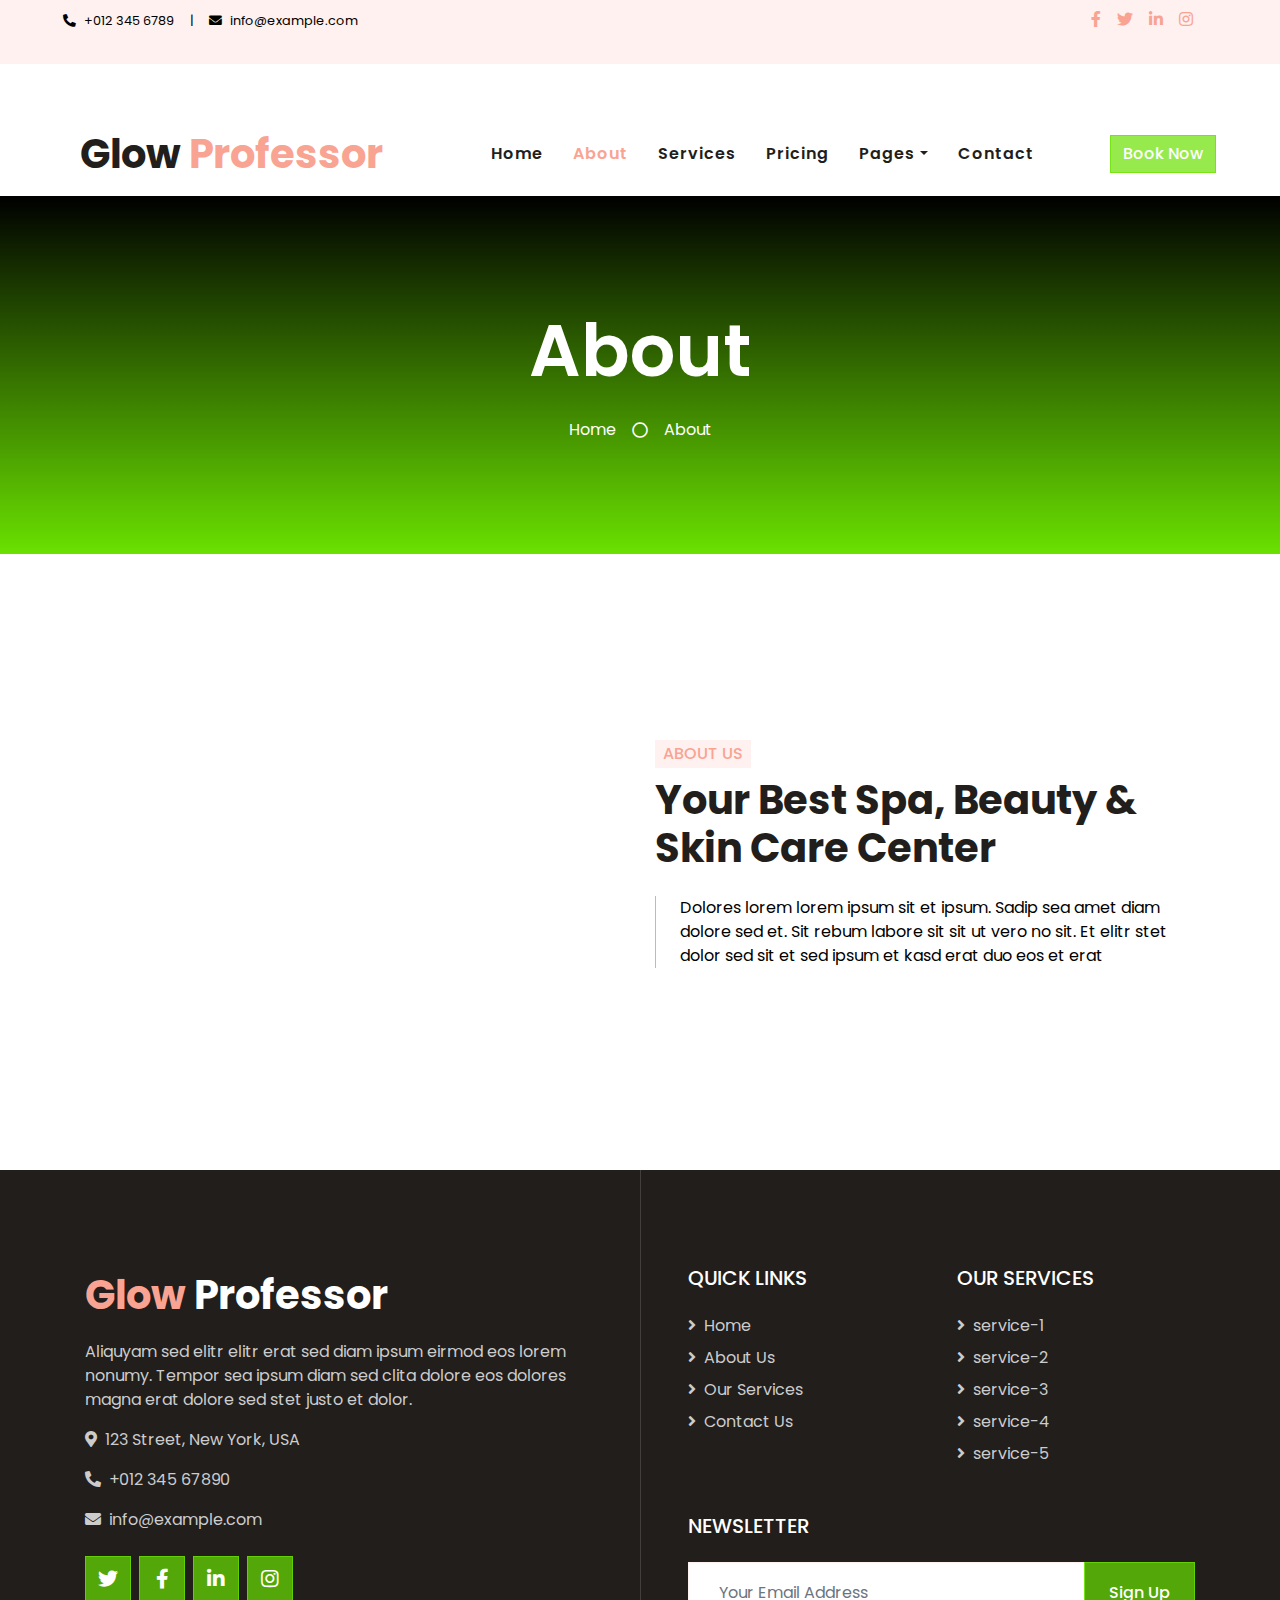
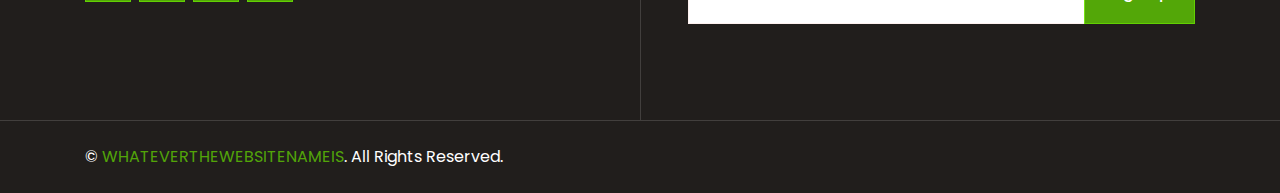
==== about.html @ a479afeb "add base" ====
<!DOCTYPE html>
<html lang="en">

<head>
    <meta charset="utf-8">
    <title>SPA Center - Beauty & Spa HTML Template</title>
    <meta content="width=device-width, initial-scale=1.0" name="viewport">
    <meta content="Free HTML Templates" name="keywords">
    <meta content="Free HTML Templates" name="description">

    <!-- Favicon -->
    <link href="img/favicon.ico" rel="icon">

    <!-- Google Web Fonts -->
    <link rel="preconnect" href="https://fonts.gstatic.com">
    <link href="https://fonts.googleapis.com/css2?family=Poppins:wght@400;500;600;700&display=swap" rel="stylesheet">

    <!-- Font Awesome -->
    <link href="https://cdnjs.cloudflare.com/ajax/libs/font-awesome/5.10.0/css/all.min.css" rel="stylesheet">

    <!-- Libraries Stylesheet -->
    <link href="lib/animate/animate.min.css" rel="stylesheet">
    <link href="lib/owlcarousel/assets/owl.carousel.min.css" rel="stylesheet">
    <link href="lib/tempusdominus/css/tempusdominus-bootstrap-4.min.css" rel="stylesheet" />

    <!-- Customized Bootstrap Stylesheet -->
    <link href="css/style.css" rel="stylesheet">
</head>

<body>
    <!-- Topbar Start -->
    <div class="container-fluid bg-light d-none d-lg-block">
        <div class="row py-2 px-lg-5">
            <div class="col-lg-6 text-left mb-2 mb-lg-0">
                <div class="d-inline-flex align-items-center">
                    <small><i class="fa fa-phone-alt mr-2"></i>+012 345 6789</small>
                    <small class="px-3">|</small>
                    <small><i class="fa fa-envelope mr-2"></i>info@example.com</small>
                </div>
            </div>
            <div class="col-lg-6 text-right">
                <div class="d-inline-flex align-items-center">
                    <a class="text-primary px-2" href="">
                        <i class="fab fa-facebook-f"></i>
                    </a>
                    <a class="text-primary px-2" href="">
                        <i class="fab fa-twitter"></i>
                    </a>
                    <a class="text-primary px-2" href="">
                        <i class="fab fa-linkedin-in"></i>
                    </a>
                    <a class="text-primary px-2" href="">
                        <i class="fab fa-instagram"></i>
                </div>
            </div>
        </div>
    </div>
    <!-- Topbar End -->


    <!-- Navbar Start -->
    <div class="container-fluid p-0">
        <nav class="navbar navbar-expand-lg bg-white navbar-light py-3 py-lg-0 px-lg-5">
            <a href="index.html" class="navbar-brand ml-lg-3">
                <h1 class="m-0 text-primary"><span class="text-dark">Glow</span> Professor</h1>
            </a>
            <button type="button" class="navbar-toggler" data-toggle="collapse" data-target="#navbarCollapse">
                <span class="navbar-toggler-icon"></span>
            </button>
            <div class="collapse navbar-collapse justify-content-between px-lg-3" id="navbarCollapse">
                <div class="navbar-nav m-auto py-0">
                    <a href="index.html" class="nav-item nav-link">Home</a>
                    <a href="about.html" class="nav-item nav-link active">About</a>
                    <a href="service.html" class="nav-item nav-link">Services</a>
                    <a href="price.html" class="nav-item nav-link">Pricing</a>
                    <div class="nav-item dropdown">
                        <a href="#" class="nav-link dropdown-toggle" data-toggle="dropdown">Pages</a>
                        <div class="dropdown-menu rounded-0 m-0">
                            <a href="appointment.html" class="dropdown-item">Appointment</a>
                            <a href="opening.html" class="dropdown-item">Open Hours</a>
                            <a href="team.html" class="dropdown-item">Our Team</a>
                            <a href="testimonial.html" class="dropdown-item">Testimonial</a>
                        </div>
                    </div>
                    <a href="contact.html" class="nav-item nav-link">Contact</a>
                </div>
                <a href="" class="btn btn-primary d-none d-lg-block">Book Now</a>
            </div>
        </nav>
    </div>
    <!-- Navbar End -->


    <!-- Header Start -->
    <div class="jumbotron jumbotron-fluid bg-jumbotron" style="margin-bottom: 90px;">
        <div class="container text-center py-5">
            <h3 class="text-white display-3 mb-4">About</h3>
            <div class="d-inline-flex align-items-center text-white">
                <p class="m-0"><a class="text-white" href="">Home</a></p>
                <i class="far fa-circle px-3"></i>
                <p class="m-0">About</p>
            </div>
        </div>
    </div>
    <!-- Header End -->


     <!-- About Start -->
     <div class="container-fluid py-5">
        <div class="container py-5">
            <div class="row align-items-center">
                <div class="col-lg-6 pb-5 pb-lg-0">
                    <img class="img-fluid w-100" src="img/about.jpg" alt="">
                </div>
                <div class="col-lg-6">
                    <h6 class="d-inline-block text-primary text-uppercase bg-light py-1 px-2">About Us</h6>
                    <h1 class="mb-4">Your Best Spa, Beauty & Skin Care Center</h1>
                    <p class="pl-4 border-left border-primary">Dolores lorem lorem ipsum sit et ipsum. Sadip sea amet diam dolore sed et. Sit rebum labore sit sit ut vero no sit. Et elitr stet dolor sed sit et sed ipsum et kasd erat duo eos et erat</p>
                </div>
            </div>
        </div>
    </div>
    <!-- About End -->


    <!-- Footer Start -->
    <div class="footer container-fluid position-relative bg-dark py-5" style="margin-top: 90px;">
        <div class="container pt-5">
            <div class="row">
                <div class="col-lg-6 pr-lg-5 mb-5">
                    <a href="index.html" class="navbar-brand">
                        <h1 class="mb-3 text-white"><span class="text-primary">Glow</span> Professor</h1>
                    </a>
                    <p>Aliquyam sed elitr elitr erat sed diam ipsum eirmod eos lorem nonumy. Tempor sea ipsum diam  sed clita dolore eos dolores magna erat dolore sed stet justo et dolor.</p>
                    <p><i class="fa fa-map-marker-alt mr-2"></i>123 Street, New York, USA</p>
                    <p><i class="fa fa-phone-alt mr-2"></i>+012 345 67890</p>
                    <p><i class="fa fa-envelope mr-2"></i>info@example.com</p>
                    <div class="d-flex justify-content-start mt-4">
                        <a class="btn btn-lg btn-primary btn-lg-square mr-2" href="#"><i class="fab fa-twitter"></i></a>
                        <a class="btn btn-lg btn-primary btn-lg-square mr-2" href="#"><i class="fab fa-facebook-f"></i></a>
                        <a class="btn btn-lg btn-primary btn-lg-square mr-2" href="#"><i class="fab fa-linkedin-in"></i></a>
                        <a class="btn btn-lg btn-primary btn-lg-square" href="#"><i class="fab fa-instagram"></i></a>
                    </div>
                </div>
                <div class="col-lg-6 pl-lg-5">
                    <div class="row">
                        <div class="col-sm-6 mb-5">
                            <h5 class="text-white text-uppercase mb-4">Quick Links</h5>
                            <div class="d-flex flex-column justify-content-start">
                                <a class="text-white-50 mb-2" href="#"><i class="fa fa-angle-right mr-2"></i>Home</a>
                                <a class="text-white-50 mb-2" href="#"><i class="fa fa-angle-right mr-2"></i>About Us</a>
                                <a class="text-white-50 mb-2" href="#"><i class="fa fa-angle-right mr-2"></i>Our Services</a>
                               <a class="text-white-50" href="#"><i class="fa fa-angle-right mr-2"></i>Contact Us</a>
                            </div>
                        </div>
                        <div class="col-sm-6 mb-5">
                            <h5 class="text-white text-uppercase mb-4">Our Services</h5>
                            <div class="d-flex flex-column justify-content-start">
                                <a class="text-white-50 mb-2" href="#"><i class="fa fa-angle-right mr-2"></i>service-1</a>
                                <a class="text-white-50 mb-2" href="#"><i class="fa fa-angle-right mr-2"></i>service-2</a>
                                <a class="text-white-50 mb-2" href="#"><i class="fa fa-angle-right mr-2"></i>service-3</a>
                                <a class="text-white-50 mb-2" href="#"><i class="fa fa-angle-right mr-2"></i>service-4</a>
                                <a class="text-white-50" href="#"><i class="fa fa-angle-right mr-2"></i>service-5</a>
                            </div>
                        </div>
                        <div class="col-sm-12 mb-5">
                            <h5 class="text-white text-uppercase mb-4">Newsletter</h5>
                            <div class="w-100">
                                <div class="input-group">
                                    <input type="text" class="form-control border-light" style="padding: 30px;" placeholder="Your Email Address">
                                    <div class="input-group-append">
                                        <button class="btn btn-primary px-4">Sign Up</button>
                                    </div>
                                </div>
                            </div>
                        </div>
                    </div>
                </div>
            </div>
        </div>
    </div>
    <div class="container-fluid bg-dark text-light border-top py-4" style="border-color: rgba(256, 256, 256, .15) !important;">
        <div class="container">
            <div class="row">
                <div class="col-md-6 text-center text-md-left mb-3 mb-md-0">
                    <p class="m-0 text-white">&copy; <a href="#">WHATEVERTHEWEBSITENAMEIS</a>. All Rights Reserved.</p>
                </div>
            </div>
        </div>
    </div>
    <!-- Footer End -->


    <!-- Back to Top -->
    <a href="#" class="btn btn-lg btn-primary back-to-top"><i class="fa fa-angle-double-up"></i></a>


    <!-- JavaScript Libraries -->
    <script src="https://code.jquery.com/jquery-3.4.1.min.js"></script>
    <script src="https://stackpath.bootstrapcdn.com/bootstrap/4.4.1/js/bootstrap.bundle.min.js"></script>
    <script src="lib/easing/easing.min.js"></script>
    <script src="lib/waypoints/waypoints.min.js"></script>
    <script src="lib/counterup/counterup.min.js"></script>
    <script src="lib/owlcarousel/owl.carousel.min.js"></script>
    <script src="lib/tempusdominus/js/moment.min.js"></script>
    <script src="lib/tempusdominus/js/moment-timezone.min.js"></script>
    <script src="lib/tempusdominus/js/tempusdominus-bootstrap-4.min.js"></script>

    <!-- Contact Javascript File -->
    <script src="mail/jqBootstrapValidation.min.js"></script>
    <script src="mail/contact.js"></script>

    <!-- Template Javascript -->
    <script src="js/main.js"></script>
</body>

</html>
---- css/style.css ----
/******* Bootstrap Theming ********/
/*!
 * Bootstrap v4.5.3 (https://getbootstrap.com/)
 * Copyright 2011-2020 The Bootstrap Authors
 * Copyright 2011-2020 Twitter, Inc.
 * Licensed under MIT (https://github.com/twbs/bootstrap/blob/main/LICENSE)
 */
:root {
  --blue: #007bff;
  --indigo: #6610f2;
  --purple: #6f42c1;
  --pink: #e83e8c;
  --red: #dc3545;
  --orange: #fd7e14;
  --yellow: #ffc107;
  --green: rgba(106, 225, 0, 0.7);
  --teal: #20c997;
  --cyan: #17a2b8;
  --white: #fff;
  --gray: #6c757d;
  --gray-dark: #343a40;
  --primary: #F9A392;
  --secondary:rgba(106, 225, 0, 0.7);
  --success: rgba(106, 225, 0, 0.7);
  --info: #17a2b8;
  --warning: #ffc107;
  --danger: #dc3545;
  --light: #FEF1EF;
  --dark: #211E1C;
  --breakpoint-xs: 0;
  --breakpoint-sm: 576px;
  --breakpoint-md: 768px;
  --breakpoint-lg: 992px;
  --breakpoint-xl: 1200px;
  --font-family-sans-serif: "Poppins", sans-serif;
  --font-family-monospace: SFMono-Regular, Menlo, Monaco, Consolas, "Liberation Mono", "Courier New", monospace;
}

*,
*::before,
*::after {
  box-sizing: border-box;
}

html {
  font-family: sans-serif;
  line-height: 1.15;
  -webkit-text-size-adjust: 100%;
  -webkit-tap-highlight-color: rgba(0, 0, 0, 0);
}

article, aside, figcaption, figure, footer, header, hgroup, main, nav, section {
  display: block;
}

body {
  margin: 0;
  font-family: "Poppins", sans-serif;
  font-size: 1rem;
  font-weight: 400;
  line-height: 1.5;
  color: #000000;
  text-align: left;
  background-color: #fff;
}

[tabindex="-1"]:focus:not(:focus-visible) {
  outline: 0 !important;
}

hr {
  box-sizing: content-box;
  height: 0;
  overflow: visible;
}

h1, h2, h3, h4, h5, h6 {
  margin-top: 0;
  margin-bottom: 0.5rem;
}

p {
  margin-top: 0;
  margin-bottom: 1rem;
}

abbr[title],
abbr[data-original-title] {
  text-decoration: underline;
  text-decoration: underline dotted;
  cursor: help;
  border-bottom: 0;
  text-decoration-skip-ink: none;
}

address {
  margin-bottom: 1rem;
  font-style: normal;
  line-height: inherit;
}

ol,
ul,
dl {
  margin-top: 0;
  margin-bottom: 1rem;
}

ol ol,
ul ul,
ol ul,
ul ol {
  margin-bottom: 0;
}

dt {
  font-weight: 700;
}

dd {
  margin-bottom: .5rem;
  margin-left: 0;
}

blockquote {
  margin: 0 0 1rem;
}

b,
strong {
  font-weight: bolder;
}

small {
  font-size: 80%;
}

sub,
sup {
  position: relative;
  font-size: 75%;
  line-height: 0;
  vertical-align: baseline;
}

sub {
  bottom: -.25em;
}

sup {
  top: -.5em;
}

a {
  color: rgba(106, 225, 0, 0.7);
  text-decoration: none;
  background-color: transparent;
}

a:hover {
  color:rgba(106, 225, 0, 0.7);
  text-decoration: underline;
}

a:not([href]):not([class]) {
  color: inherit;
  text-decoration: none;
}

a:not([href]):not([class]):hover {
  color: inherit;
  text-decoration: none;
}

pre,
code,
kbd,
samp {
  font-family: SFMono-Regular, Menlo, Monaco, Consolas, "Liberation Mono", "Courier New", monospace;
  font-size: 1em;
}

pre {
  margin-top: 0;
  margin-bottom: 1rem;
  overflow: auto;
  -ms-overflow-style: scrollbar;
}

figure {
  margin: 0 0 1rem;
}

img {
  vertical-align: middle;
  border-style: none;
}

svg {
  overflow: hidden;
  vertical-align: middle;
}

table {
  border-collapse: collapse;
}

caption {
  padding-top: 0.75rem;
  padding-bottom: 0.75rem;
  color: #6c757d;
  text-align: left;
  caption-side: bottom;
}

th {
  text-align: inherit;
  text-align: -webkit-match-parent;
}

label {
  display: inline-block;
  margin-bottom: 0.5rem;
}

button {
  border-radius: 0;
}

button:focus {
  outline: 1px dotted;
  outline: 5px auto -webkit-focus-ring-color;
}

input,
button,
select,
optgroup,
textarea {
  margin: 0;
  font-family: inherit;
  font-size: inherit;
  line-height: inherit;
}

button,
input {
  overflow: visible;
}

button,
select {
  text-transform: none;
}

[role="button"] {
  cursor: pointer;
}

select {
  word-wrap: normal;
}

button,
[type="button"],
[type="reset"],
[type="submit"] {
  -webkit-appearance: button;
}

button:not(:disabled),
[type="button"]:not(:disabled),
[type="reset"]:not(:disabled),
[type="submit"]:not(:disabled) {
  cursor: pointer;
}

button::-moz-focus-inner,
[type="button"]::-moz-focus-inner,
[type="reset"]::-moz-focus-inner,
[type="submit"]::-moz-focus-inner {
  padding: 0;
  border-style: none;
}

input[type="radio"],
input[type="checkbox"] {
  box-sizing: border-box;
  padding: 0;
}

textarea {
  overflow: auto;
  resize: vertical;
}

fieldset {
  min-width: 0;
  padding: 0;
  margin: 0;
  border: 0;
}

legend {
  display: block;
  width: 100%;
  max-width: 100%;
  padding: 0;
  margin-bottom: .5rem;
  font-size: 1.5rem;
  line-height: inherit;
  color: inherit;
  white-space: normal;
}

@media (max-width: 1200px) {
  legend {
    font-size: calc(1.275rem + 0.3vw) ;
  }
}

progress {
  vertical-align: baseline;
}

[type="number"]::-webkit-inner-spin-button,
[type="number"]::-webkit-outer-spin-button {
  height: auto;
}

[type="search"] {
  outline-offset: -2px;
  -webkit-appearance: none;
}

[type="search"]::-webkit-search-decoration {
  -webkit-appearance: none;
}

::-webkit-file-upload-button {
  font: inherit;
  -webkit-appearance: button;
}

output {
  display: inline-block;
}

summary {
  display: list-item;
  cursor: pointer;
}

template {
  display: none;
}

[hidden] {
  display: none !important;
}

h1, h2, h3, h4, h5, h6,
.h1, .h2, .h3, .h4, .h5, .h6 {
  margin-bottom: 0.5rem;
  font-weight: 500;
  line-height: 1.2;
  color: #211E1C;
}

h1, .h1 {
  font-size: 2.5rem;
}

@media (max-width: 1200px) {
  h1, .h1 {
    font-size: calc(1.375rem + 1.5vw) ;
  }
}

h2, .h2 {
  font-size: 2rem;
}

@media (max-width: 1200px) {
  h2, .h2 {
    font-size: calc(1.325rem + 0.9vw) ;
  }
}

h3, .h3 {
  font-size: 1.75rem;
}

@media (max-width: 1200px) {
  h3, .h3 {
    font-size: calc(1.3rem + 0.6vw) ;
  }
}

h4, .h4 {
  font-size: 1.5rem;
}

@media (max-width: 1200px) {
  h4, .h4 {
    font-size: calc(1.275rem + 0.3vw) ;
  }
}

h5, .h5 {
  font-size: 1.25rem;
}

h6, .h6 {
  font-size: 1rem;
}

.lead {
  font-size: 1.25rem;
  font-weight: 300;
}

.display-1 {
  font-size: 6rem;
  font-weight: 300;
  line-height: 1.2;
}

@media (max-width: 1200px) {
  .display-1 {
    font-size: calc(1.725rem + 5.7vw) ;
  }
}

.display-2 {
  font-size: 5.5rem;
  font-weight: 300;
  line-height: 1.2;
}

@media (max-width: 1200px) {
  .display-2 {
    font-size: calc(1.675rem + 5.1vw) ;
  }
}

.display-3 {
  font-size: 4.5rem;
  font-weight: 300;
  line-height: 1.2;
}

@media (max-width: 1200px) {
  .display-3 {
    font-size: calc(1.575rem + 3.9vw) ;
  }
}

.display-4 {
  font-size: 3.5rem;
  font-weight: 300;
  line-height: 1.2;
}

@media (max-width: 1200px) {
  .display-4 {
    font-size: calc(1.475rem + 2.7vw) ;
  }
}

hr {
  margin-top: 1rem;
  margin-bottom: 1rem;
  border: 0;
  border-top: 1px solid rgba(0, 0, 0, 0.1);
}

small,
.small {
  font-size: 80%;
  font-weight: 400;
}

mark,
.mark {
  padding: 0.2em;
  background-color: #fcf8e3;
}

.list-unstyled {
  padding-left: 0;
  list-style: none;
}

.list-inline {
  padding-left: 0;
  list-style: none;
}

.list-inline-item {
  display: inline-block;
}

.list-inline-item:not(:last-child) {
  margin-right: 0.5rem;
}

.initialism {
  font-size: 90%;
  text-transform: uppercase;
}

.blockquote {
  margin-bottom: 1rem;
  font-size: 1.25rem;
}

.blockquote-footer {
  display: block;
  font-size: 80%;
  color: #6c757d;
}

.blockquote-footer::before {
  content: "\2014\00A0";
}

.img-fluid {
  max-width: 100%;
  height: auto;
}

.img-thumbnail {
  padding: 0.25rem;
  background-color: #fff;
  border: 1px solid #dee2e6;
  max-width: 100%;
  height: auto;
}

.figure {
  display: inline-block;
}

.figure-img {
  margin-bottom: 0.5rem;
  line-height: 1;
}

.figure-caption {
  font-size: 90%;
  color: #6c757d;
}

code {
  font-size: 87.5%;
  color: #e83e8c;
  word-wrap: break-word;
}

a > code {
  color: inherit;
}

kbd {
  padding: 0.2rem 0.4rem;
  font-size: 87.5%;
  color: #fff;
  background-color: #212529;
}

kbd kbd {
  padding: 0;
  font-size: 100%;
  font-weight: 700;
}

pre {
  display: block;
  font-size: 87.5%;
  color: #212529;
}

pre code {
  font-size: inherit;
  color: inherit;
  word-break: normal;
}

.pre-scrollable {
  max-height: 340px;
  overflow-y: scroll;
}

.container,
.container-fluid,
.container-sm,
.container-md,
.container-lg,
.container-xl {
  width: 100%;
  padding-right: 15px;
  padding-left: 15px;
  margin-right: auto;
  margin-left: auto;
}

@media (min-width: 576px) {
  .container, .container-sm {
    max-width: 540px;
  }
}

@media (min-width: 768px) {
  .container, .container-sm, .container-md {
    max-width: 720px;
  }
}

@media (min-width: 992px) {
  .container, .container-sm, .container-md, .container-lg {
    max-width: 960px;
  }
}

@media (min-width: 1200px) {
  .container, .container-sm, .container-md, .container-lg, .container-xl {
    max-width: 1140px;
  }
}

.row {
  display: flex;
  flex-wrap: wrap;
  margin-right: -15px;
  margin-left: -15px;
}

.no-gutters {
  margin-right: 0;
  margin-left: 0;
}

.no-gutters > .col,
.no-gutters > [class*="col-"] {
  padding-right: 0;
  padding-left: 0;
}

.col-1, .col-2, .col-3, .col-4, .col-5, .col-6, .col-7, .col-8, .col-9, .col-10, .col-11, .col-12, .col,
.col-auto, .col-sm-1, .col-sm-2, .col-sm-3, .col-sm-4, .col-sm-5, .col-sm-6, .col-sm-7, .col-sm-8, .col-sm-9, .col-sm-10, .col-sm-11, .col-sm-12, .col-sm,
.col-sm-auto, .col-md-1, .col-md-2, .col-md-3, .col-md-4, .col-md-5, .col-md-6, .col-md-7, .col-md-8, .col-md-9, .col-md-10, .col-md-11, .col-md-12, .col-md,
.col-md-auto, .col-lg-1, .col-lg-2, .col-lg-3, .col-lg-4, .col-lg-5, .col-lg-6, .col-lg-7, .col-lg-8, .col-lg-9, .col-lg-10, .col-lg-11, .col-lg-12, .col-lg,
.col-lg-auto, .col-xl-1, .col-xl-2, .col-xl-3, .col-xl-4, .col-xl-5, .col-xl-6, .col-xl-7, .col-xl-8, .col-xl-9, .col-xl-10, .col-xl-11, .col-xl-12, .col-xl,
.col-xl-auto {
  position: relative;
  width: 100%;
  padding-right: 15px;
  padding-left: 15px;
}

.col {
  flex-basis: 0;
  flex-grow: 1;
  max-width: 100%;
}

.row-cols-1 > * {
  flex: 0 0 100%;
  max-width: 100%;
}

.row-cols-2 > * {
  flex: 0 0 50%;
  max-width: 50%;
}

.row-cols-3 > * {
  flex: 0 0 33.33333%;
  max-width: 33.33333%;
}

.row-cols-4 > * {
  flex: 0 0 25%;
  max-width: 25%;
}

.row-cols-5 > * {
  flex: 0 0 20%;
  max-width: 20%;
}

.row-cols-6 > * {
  flex: 0 0 16.66667%;
  max-width: 16.66667%;
}

.col-auto {
  flex: 0 0 auto;
  width: auto;
  max-width: 100%;
}

.col-1 {
  flex: 0 0 8.33333%;
  max-width: 8.33333%;
}

.col-2 {
  flex: 0 0 16.66667%;
  max-width: 16.66667%;
}

.col-3 {
  flex: 0 0 25%;
  max-width: 25%;
}

.col-4 {
  flex: 0 0 33.33333%;
  max-width: 33.33333%;
}

.col-5 {
  flex: 0 0 41.66667%;
  max-width: 41.66667%;
}

.col-6 {
  flex: 0 0 50%;
  max-width: 50%;
}

.col-7 {
  flex: 0 0 58.33333%;
  max-width: 58.33333%;
}

.col-8 {
  flex: 0 0 66.66667%;
  max-width: 66.66667%;
}

.col-9 {
  flex: 0 0 75%;
  max-width: 75%;
}

.col-10 {
  flex: 0 0 83.33333%;
  max-width: 83.33333%;
}

.col-11 {
  flex: 0 0 91.66667%;
  max-width: 91.66667%;
}

.col-12 {
  flex: 0 0 100%;
  max-width: 100%;
}

.order-first {
  order: -1;
}

.order-last {
  order: 13;
}

.order-0 {
  order: 0;
}

.order-1 {
  order: 1;
}

.order-2 {
  order: 2;
}

.order-3 {
  order: 3;
}

.order-4 {
  order: 4;
}

.order-5 {
  order: 5;
}

.order-6 {
  order: 6;
}

.order-7 {
  order: 7;
}

.order-8 {
  order: 8;
}

.order-9 {
  order: 9;
}

.order-10 {
  order: 10;
}

.order-11 {
  order: 11;
}

.order-12 {
  order: 12;
}

.offset-1 {
  margin-left: 8.33333%;
}

.offset-2 {
  margin-left: 16.66667%;
}

.offset-3 {
  margin-left: 25%;
}

.offset-4 {
  margin-left: 33.33333%;
}

.offset-5 {
  margin-left: 41.66667%;
}

.offset-6 {
  margin-left: 50%;
}

.offset-7 {
  margin-left: 58.33333%;
}

.offset-8 {
  margin-left: 66.66667%;
}

.offset-9 {
  margin-left: 75%;
}

.offset-10 {
  margin-left: 83.33333%;
}

.offset-11 {
  margin-left: 91.66667%;
}

@media (min-width: 576px) {
  .col-sm {
    flex-basis: 0;
    flex-grow: 1;
    max-width: 100%;
  }
  .row-cols-sm-1 > * {
    flex: 0 0 100%;
    max-width: 100%;
  }
  .row-cols-sm-2 > * {
    flex: 0 0 50%;
    max-width: 50%;
  }
  .row-cols-sm-3 > * {
    flex: 0 0 33.33333%;
    max-width: 33.33333%;
  }
  .row-cols-sm-4 > * {
    flex: 0 0 25%;
    max-width: 25%;
  }
  .row-cols-sm-5 > * {
    flex: 0 0 20%;
    max-width: 20%;
  }
  .row-cols-sm-6 > * {
    flex: 0 0 16.66667%;
    max-width: 16.66667%;
  }
  .col-sm-auto {
    flex: 0 0 auto;
    width: auto;
    max-width: 100%;
  }
  .col-sm-1 {
    flex: 0 0 8.33333%;
    max-width: 8.33333%;
  }
  .col-sm-2 {
    flex: 0 0 16.66667%;
    max-width: 16.66667%;
  }
  .col-sm-3 {
    flex: 0 0 25%;
    max-width: 25%;
  }
  .col-sm-4 {
    flex: 0 0 33.33333%;
    max-width: 33.33333%;
  }
  .col-sm-5 {
    flex: 0 0 41.66667%;
    max-width: 41.66667%;
  }
  .col-sm-6 {
    flex: 0 0 50%;
    max-width: 50%;
  }
  .col-sm-7 {
    flex: 0 0 58.33333%;
    max-width: 58.33333%;
  }
  .col-sm-8 {
    flex: 0 0 66.66667%;
    max-width: 66.66667%;
  }
  .col-sm-9 {
    flex: 0 0 75%;
    max-width: 75%;
  }
  .col-sm-10 {
    flex: 0 0 83.33333%;
    max-width: 83.33333%;
  }
  .col-sm-11 {
    flex: 0 0 91.66667%;
    max-width: 91.66667%;
  }
  .col-sm-12 {
    flex: 0 0 100%;
    max-width: 100%;
  }
  .order-sm-first {
    order: -1;
  }
  .order-sm-last {
    order: 13;
  }
  .order-sm-0 {
    order: 0;
  }
  .order-sm-1 {
    order: 1;
  }
  .order-sm-2 {
    order: 2;
  }
  .order-sm-3 {
    order: 3;
  }
  .order-sm-4 {
    order: 4;
  }
  .order-sm-5 {
    order: 5;
  }
  .order-sm-6 {
    order: 6;
  }
  .order-sm-7 {
    order: 7;
  }
  .order-sm-8 {
    order: 8;
  }
  .order-sm-9 {
    order: 9;
  }
  .order-sm-10 {
    order: 10;
  }
  .order-sm-11 {
    order: 11;
  }
  .order-sm-12 {
    order: 12;
  }
  .offset-sm-0 {
    margin-left: 0;
  }
  .offset-sm-1 {
    margin-left: 8.33333%;
  }
  .offset-sm-2 {
    margin-left: 16.66667%;
  }
  .offset-sm-3 {
    margin-left: 25%;
  }
  .offset-sm-4 {
    margin-left: 33.33333%;
  }
  .offset-sm-5 {
    margin-left: 41.66667%;
  }
  .offset-sm-6 {
    margin-left: 50%;
  }
  .offset-sm-7 {
    margin-left: 58.33333%;
  }
  .offset-sm-8 {
    margin-left: 66.66667%;
  }
  .offset-sm-9 {
    margin-left: 75%;
  }
  .offset-sm-10 {
    margin-left: 83.33333%;
  }
  .offset-sm-11 {
    margin-left: 91.66667%;
  }
}

@media (min-width: 768px) {
  .col-md {
    flex-basis: 0;
    flex-grow: 1;
    max-width: 100%;
  }
  .row-cols-md-1 > * {
    flex: 0 0 100%;
    max-width: 100%;
  }
  .row-cols-md-2 > * {
    flex: 0 0 50%;
    max-width: 50%;
  }
  .row-cols-md-3 > * {
    flex: 0 0 33.33333%;
    max-width: 33.33333%;
  }
  .row-cols-md-4 > * {
    flex: 0 0 25%;
    max-width: 25%;
  }
  .row-cols-md-5 > * {
    flex: 0 0 20%;
    max-width: 20%;
  }
  .row-cols-md-6 > * {
    flex: 0 0 16.66667%;
    max-width: 16.66667%;
  }
  .col-md-auto {
    flex: 0 0 auto;
    width: auto;
    max-width: 100%;
  }
  .col-md-1 {
    flex: 0 0 8.33333%;
    max-width: 8.33333%;
  }
  .col-md-2 {
    flex: 0 0 16.66667%;
    max-width: 16.66667%;
  }
  .col-md-3 {
    flex: 0 0 25%;
    max-width: 25%;
  }
  .col-md-4 {
    flex: 0 0 33.33333%;
    max-width: 33.33333%;
  }
  .col-md-5 {
    flex: 0 0 41.66667%;
    max-width: 41.66667%;
  }
  .col-md-6 {
    flex: 0 0 50%;
    max-width: 50%;
  }
  .col-md-7 {
    flex: 0 0 58.33333%;
    max-width: 58.33333%;
  }
  .col-md-8 {
    flex: 0 0 66.66667%;
    max-width: 66.66667%;
  }
  .col-md-9 {
    flex: 0 0 75%;
    max-width: 75%;
  }
  .col-md-10 {
    flex: 0 0 83.33333%;
    max-width: 83.33333%;
  }
  .col-md-11 {
    flex: 0 0 91.66667%;
    max-width: 91.66667%;
  }
  .col-md-12 {
    flex: 0 0 100%;
    max-width: 100%;
  }
  .order-md-first {
    order: -1;
  }
  .order-md-last {
    order: 13;
  }
  .order-md-0 {
    order: 0;
  }
  .order-md-1 {
    order: 1;
  }
  .order-md-2 {
    order: 2;
  }
  .order-md-3 {
    order: 3;
  }
  .order-md-4 {
    order: 4;
  }
  .order-md-5 {
    order: 5;
  }
  .order-md-6 {
    order: 6;
  }
  .order-md-7 {
    order: 7;
  }
  .order-md-8 {
    order: 8;
  }
  .order-md-9 {
    order: 9;
  }
  .order-md-10 {
    order: 10;
  }
  .order-md-11 {
    order: 11;
  }
  .order-md-12 {
    order: 12;
  }
  .offset-md-0 {
    margin-left: 0;
  }
  .offset-md-1 {
    margin-left: 8.33333%;
  }
  .offset-md-2 {
    margin-left: 16.66667%;
  }
  .offset-md-3 {
    margin-left: 25%;
  }
  .offset-md-4 {
    margin-left: 33.33333%;
  }
  .offset-md-5 {
    margin-left: 41.66667%;
  }
  .offset-md-6 {
    margin-left: 50%;
  }
  .offset-md-7 {
    margin-left: 58.33333%;
  }
  .offset-md-8 {
    margin-left: 66.66667%;
  }
  .offset-md-9 {
    margin-left: 75%;
  }
  .offset-md-10 {
    margin-left: 83.33333%;
  }
  .offset-md-11 {
    margin-left: 91.66667%;
  }
}

@media (min-width: 992px) {
  .col-lg {
    flex-basis: 0;
    flex-grow: 1;
    max-width: 100%;
  }
  .row-cols-lg-1 > * {
    flex: 0 0 100%;
    max-width: 100%;
  }
  .row-cols-lg-2 > * {
    flex: 0 0 50%;
    max-width: 50%;
  }
  .row-cols-lg-3 > * {
    flex: 0 0 33.33333%;
    max-width: 33.33333%;
  }
  .row-cols-lg-4 > * {
    flex: 0 0 25%;
    max-width: 25%;
  }
  .row-cols-lg-5 > * {
    flex: 0 0 20%;
    max-width: 20%;
  }
  .row-cols-lg-6 > * {
    flex: 0 0 16.66667%;
    max-width: 16.66667%;
  }
  .col-lg-auto {
    flex: 0 0 auto;
    width: auto;
    max-width: 100%;
  }
  .col-lg-1 {
    flex: 0 0 8.33333%;
    max-width: 8.33333%;
  }
  .col-lg-2 {
    flex: 0 0 16.66667%;
    max-width: 16.66667%;
  }
  .col-lg-3 {
    flex: 0 0 25%;
    max-width: 25%;
  }
  .col-lg-4 {
    flex: 0 0 33.33333%;
    max-width: 33.33333%;
  }
  .col-lg-5 {
    flex: 0 0 41.66667%;
    max-width: 41.66667%;
  }
  .col-lg-6 {
    flex: 0 0 50%;
    max-width: 50%;
  }
  .col-lg-7 {
    flex: 0 0 58.33333%;
    max-width: 58.33333%;
  }
  .col-lg-8 {
    flex: 0 0 66.66667%;
    max-width: 66.66667%;
  }
  .col-lg-9 {
    flex: 0 0 75%;
    max-width: 75%;
  }
  .col-lg-10 {
    flex: 0 0 83.33333%;
    max-width: 83.33333%;
  }
  .col-lg-11 {
    flex: 0 0 91.66667%;
    max-width: 91.66667%;
  }
  .col-lg-12 {
    flex: 0 0 100%;
    max-width: 100%;
  }
  .order-lg-first {
    order: -1;
  }
  .order-lg-last {
    order: 13;
  }
  .order-lg-0 {
    order: 0;
  }
  .order-lg-1 {
    order: 1;
  }
  .order-lg-2 {
    order: 2;
  }
  .order-lg-3 {
    order: 3;
  }
  .order-lg-4 {
    order: 4;
  }
  .order-lg-5 {
    order: 5;
  }
  .order-lg-6 {
    order: 6;
  }
  .order-lg-7 {
    order: 7;
  }
  .order-lg-8 {
    order: 8;
  }
  .order-lg-9 {
    order: 9;
  }
  .order-lg-10 {
    order: 10;
  }
  .order-lg-11 {
    order: 11;
  }
  .order-lg-12 {
    order: 12;
  }
  .offset-lg-0 {
    margin-left: 0;
  }
  .offset-lg-1 {
    margin-left: 8.33333%;
  }
  .offset-lg-2 {
    margin-left: 16.66667%;
  }
  .offset-lg-3 {
    margin-left: 25%;
  }
  .offset-lg-4 {
    margin-left: 33.33333%;
  }
  .offset-lg-5 {
    margin-left: 41.66667%;
  }
  .offset-lg-6 {
    margin-left: 50%;
  }
  .offset-lg-7 {
    margin-left: 58.33333%;
  }
  .offset-lg-8 {
    margin-left: 66.66667%;
  }
  .offset-lg-9 {
    margin-left: 75%;
  }
  .offset-lg-10 {
    margin-left: 83.33333%;
  }
  .offset-lg-11 {
    margin-left: 91.66667%;
  }
}

@media (min-width: 1200px) {
  .col-xl {
    flex-basis: 0;
    flex-grow: 1;
    max-width: 100%;
  }
  .row-cols-xl-1 > * {
    flex: 0 0 100%;
    max-width: 100%;
  }
  .row-cols-xl-2 > * {
    flex: 0 0 50%;
    max-width: 50%;
  }
  .row-cols-xl-3 > * {
    flex: 0 0 33.33333%;
    max-width: 33.33333%;
  }
  .row-cols-xl-4 > * {
    flex: 0 0 25%;
    max-width: 25%;
  }
  .row-cols-xl-5 > * {
    flex: 0 0 20%;
    max-width: 20%;
  }
  .row-cols-xl-6 > * {
    flex: 0 0 16.66667%;
    max-width: 16.66667%;
  }
  .col-xl-auto {
    flex: 0 0 auto;
    width: auto;
    max-width: 100%;
  }
  .col-xl-1 {
    flex: 0 0 8.33333%;
    max-width: 8.33333%;
  }
  .col-xl-2 {
    flex: 0 0 16.66667%;
    max-width: 16.66667%;
  }
  .col-xl-3 {
    flex: 0 0 25%;
    max-width: 25%;
  }
  .col-xl-4 {
    flex: 0 0 33.33333%;
    max-width: 33.33333%;
  }
  .col-xl-5 {
    flex: 0 0 41.66667%;
    max-width: 41.66667%;
  }
  .col-xl-6 {
    flex: 0 0 50%;
    max-width: 50%;
  }
  .col-xl-7 {
    flex: 0 0 58.33333%;
    max-width: 58.33333%;
  }
  .col-xl-8 {
    flex: 0 0 66.66667%;
    max-width: 66.66667%;
  }
  .col-xl-9 {
    flex: 0 0 75%;
    max-width: 75%;
  }
  .col-xl-10 {
    flex: 0 0 83.33333%;
    max-width: 83.33333%;
  }
  .col-xl-11 {
    flex: 0 0 91.66667%;
    max-width: 91.66667%;
  }
  .col-xl-12 {
    flex: 0 0 100%;
    max-width: 100%;
  }
  .order-xl-first {
    order: -1;
  }
  .order-xl-last {
    order: 13;
  }
  .order-xl-0 {
    order: 0;
  }
  .order-xl-1 {
    order: 1;
  }
  .order-xl-2 {
    order: 2;
  }
  .order-xl-3 {
    order: 3;
  }
  .order-xl-4 {
    order: 4;
  }
  .order-xl-5 {
    order: 5;
  }
  .order-xl-6 {
    order: 6;
  }
  .order-xl-7 {
    order: 7;
  }
  .order-xl-8 {
    order: 8;
  }
  .order-xl-9 {
    order: 9;
  }
  .order-xl-10 {
    order: 10;
  }
  .order-xl-11 {
    order: 11;
  }
  .order-xl-12 {
    order: 12;
  }
  .offset-xl-0 {
    margin-left: 0;
  }
  .offset-xl-1 {
    margin-left: 8.33333%;
  }
  .offset-xl-2 {
    margin-left: 16.66667%;
  }
  .offset-xl-3 {
    margin-left: 25%;
  }
  .offset-xl-4 {
    margin-left: 33.33333%;
  }
  .offset-xl-5 {
    margin-left: 41.66667%;
  }
  .offset-xl-6 {
    margin-left: 50%;
  }
  .offset-xl-7 {
    margin-left: 58.33333%;
  }
  .offset-xl-8 {
    margin-left: 66.66667%;
  }
  .offset-xl-9 {
    margin-left: 75%;
  }
  .offset-xl-10 {
    margin-left: 83.33333%;
  }
  .offset-xl-11 {
    margin-left: 91.66667%;
  }
}

.table {
  width: 100%;
  margin-bottom: 1rem;
  color: #757575;
}

.table th,
.table td {
  padding: 0.75rem;
  vertical-align: top;
  border-top: 1px solid #dee2e6;
}

.table thead th {
  vertical-align: bottom;
  border-bottom: 2px solid #dee2e6;
}

.table tbody + tbody {
  border-top: 2px solid #dee2e6;
}

.table-sm th,
.table-sm td {
  padding: 0.3rem;
}

.table-bordered {
  border: 1px solid #dee2e6;
}

.table-bordered th,
.table-bordered td {
  border: 1px solid #dee2e6;
}

.table-bordered thead th,
.table-bordered thead td {
  border-bottom-width: 2px;
}

.table-borderless th,
.table-borderless td,
.table-borderless thead th,
.table-borderless tbody + tbody {
  border: 0;
}

.table-striped tbody tr:nth-of-type(odd) {
  background-color: rgba(0, 0, 0, 0.05);
}

.table-hover tbody tr:hover {
  color: #757575;
  background-color: rgba(0, 0, 0, 0.075);
}

.table-primary,
.table-primary > th,
.table-primary > td {
  background-color: #fde5e0;
}

.table-primary th,
.table-primary td,
.table-primary thead th,
.table-primary tbody + tbody {
  border-color: #fccfc6;
}

.table-hover .table-primary:hover {
  background-color: #fbd1c8;
}

.table-hover .table-primary:hover > td,
.table-hover .table-primary:hover > th {
  background-color: #fbd1c8;
}

.table-secondary,
.table-secondary > th,
.table-secondary > td {
  background-color: #d6ecfc;
}

.table-secondary th,
.table-secondary td,
.table-secondary thead th,
.table-secondary tbody + tbody {
  border-color: #b4dcfa;
}

.table-hover .table-secondary:hover {
  background-color: #bee1fa;
}

.table-hover .table-secondary:hover > td,
.table-hover .table-secondary:hover > th {
  background-color: #bee1fa;
}

.table-success,
.table-success > th,
.table-success > td {
  background-color: #c3e6cb;
}

.table-success th,
.table-success td,
.table-success thead th,
.table-success tbody + tbody {
  border-color: #8fd19e;
}

.table-hover .table-success:hover {
  background-color: #b1dfbb;
}

.table-hover .table-success:hover > td,
.table-hover .table-success:hover > th {
  background-color: #b1dfbb;
}

.table-info,
.table-info > th,
.table-info > td {
  background-color: #bee5eb;
}

.table-info th,
.table-info td,
.table-info thead th,
.table-info tbody + tbody {
  border-color: #86cfda;
}

.table-hover .table-info:hover {
  background-color: #abdde5;
}

.table-hover .table-info:hover > td,
.table-hover .table-info:hover > th {
  background-color: #abdde5;
}

.table-warning,
.table-warning > th,
.table-warning > td {
  background-color: #ffeeba;
}

.table-warning th,
.table-warning td,
.table-warning thead th,
.table-warning tbody + tbody {
  border-color: #ffdf7e;
}

.table-hover .table-warning:hover {
  background-color: #ffe8a1;
}

.table-hover .table-warning:hover > td,
.table-hover .table-warning:hover > th {
  background-color: #ffe8a1;
}

.table-danger,
.table-danger > th,
.table-danger > td {
  background-color: #f5c6cb;
}

.table-danger th,
.table-danger td,
.table-danger thead th,
.table-danger tbody + tbody {
  border-color: #ed969e;
}

.table-hover .table-danger:hover {
  background-color: #f1b0b7;
}

.table-hover .table-danger:hover > td,
.table-hover .table-danger:hover > th {
  background-color: #f1b0b7;
}

.table-light,
.table-light > th,
.table-light > td {
  background-color: #fffbfb;
}

.table-light th,
.table-light td,
.table-light thead th,
.table-light tbody + tbody {
  border-color: #fef8f7;
}

.table-hover .table-light:hover {
  background-color: #ffe2e2;
}

.table-hover .table-light:hover > td,
.table-hover .table-light:hover > th {
  background-color: #ffe2e2;
}

.table-dark,
.table-dark > th,
.table-dark > td {
  background-color: #c1c0bf;
}

.table-dark th,
.table-dark td,
.table-dark thead th,
.table-dark tbody + tbody {
  border-color: #8c8a89;
}

.table-hover .table-dark:hover {
  background-color: #b4b3b2;
}

.table-hover .table-dark:hover > td,
.table-hover .table-dark:hover > th {
  background-color: #b4b3b2;
}

.table-active,
.table-active > th,
.table-active > td {
  background-color: rgba(0, 0, 0, 0.075);
}

.table-hover .table-active:hover {
  background-color: rgba(0, 0, 0, 0.075);
}

.table-hover .table-active:hover > td,
.table-hover .table-active:hover > th {
  background-color: rgba(0, 0, 0, 0.075);
}

.table .thead-dark th {
  color: #fff;
  background-color: #343a40;
  border-color: #454d55;
}

.table .thead-light th {
  color: #495057;
  background-color: #e9ecef;
  border-color: #dee2e6;
}

.table-dark {
  color: #fff;
  background-color: #343a40;
}

.table-dark th,
.table-dark td,
.table-dark thead th {
  border-color: #454d55;
}

.table-dark.table-bordered {
  border: 0;
}

.table-dark.table-striped tbody tr:nth-of-type(odd) {
  background-color: rgba(255, 255, 255, 0.05);
}

.table-dark.table-hover tbody tr:hover {
  color: #fff;
  background-color: rgba(255, 255, 255, 0.075);
}

@media (max-width: 575.98px) {
  .table-responsive-sm {
    display: block;
    width: 100%;
    overflow-x: auto;
    -webkit-overflow-scrolling: touch;
  }
  .table-responsive-sm > .table-bordered {
    border: 0;
  }
}

@media (max-width: 767.98px) {
  .table-responsive-md {
    display: block;
    width: 100%;
    overflow-x: auto;
    -webkit-overflow-scrolling: touch;
  }
  .table-responsive-md > .table-bordered {
    border: 0;
  }
}

@media (max-width: 991.98px) {
  .table-responsive-lg {
    display: block;
    width: 100%;
    overflow-x: auto;
    -webkit-overflow-scrolling: touch;
  }
  .table-responsive-lg > .table-bordered {
    border: 0;
  }
}

@media (max-width: 1199.98px) {
  .table-responsive-xl {
    display: block;
    width: 100%;
    overflow-x: auto;
    -webkit-overflow-scrolling: touch;
  }
  .table-responsive-xl > .table-bordered {
    border: 0;
  }
}

.table-responsive {
  display: block;
  width: 100%;
  overflow-x: auto;
  -webkit-overflow-scrolling: touch;
}

.table-responsive > .table-bordered {
  border: 0;
}

.form-control {
  display: block;
  width: 100%;
  height: calc(1.5em + 0.75rem + 2px);
  padding: 0.375rem 0.75rem;
  font-size: 1rem;
  font-weight: 400;
  line-height: 1.5;
  color: #495057;
  background-color: #fff;
  background-clip: padding-box;
  border: 1px solid #ced4da;
  border-radius: 0;
  transition: border-color 0.15s ease-in-out, box-shadow 0.15s ease-in-out;
}

@media (prefers-reduced-motion: reduce) {
  .form-control {
    transition: none;
  }
}

.form-control::-ms-expand {
  background-color: transparent;
  border: 0;
}

.form-control:-moz-focusring {
  color: transparent;
  text-shadow: 0 0 0 #495057;
}

.form-control:focus {
  color: #495057;
  background-color: #fff;
  border-color: white;
  outline: 0;
  box-shadow: 0 0 0 0.2rem rgba(249, 163, 146, 0.25);
}

.form-control::placeholder {
  color: #6c757d;
  opacity: 1;
}

.form-control:disabled, .form-control[readonly] {
  background-color: #e9ecef;
  opacity: 1;
}

input[type="date"].form-control,
input[type="time"].form-control,
input[type="datetime-local"].form-control,
input[type="month"].form-control {
  appearance: none;
}

select.form-control:focus::-ms-value {
  color: #495057;
  background-color: #fff;
}

.form-control-file,
.form-control-range {
  display: block;
  width: 100%;
}

.col-form-label {
  padding-top: calc(0.375rem + 1px);
  padding-bottom: calc(0.375rem + 1px);
  margin-bottom: 0;
  font-size: inherit;
  line-height: 1.5;
}

.col-form-label-lg {
  padding-top: calc(0.5rem + 1px);
  padding-bottom: calc(0.5rem + 1px);
  font-size: 1.25rem;
  line-height: 1.5;
}

.col-form-label-sm {
  padding-top: calc(0.25rem + 1px);
  padding-bottom: calc(0.25rem + 1px);
  font-size: 0.875rem;
  line-height: 1.5;
}

.form-control-plaintext {
  display: block;
  width: 100%;
  padding: 0.375rem 0;
  margin-bottom: 0;
  font-size: 1rem;
  line-height: 1.5;
  color: #757575;
  background-color: transparent;
  border: solid transparent;
  border-width: 1px 0;
}

.form-control-plaintext.form-control-sm, .form-control-plaintext.form-control-lg {
  padding-right: 0;
  padding-left: 0;
}

.form-control-sm {
  height: calc(1.5em + 0.5rem + 2px);
  padding: 0.25rem 0.5rem;
  font-size: 0.875rem;
  line-height: 1.5;
}

.form-control-lg {
  height: calc(1.5em + 1rem + 2px);
  padding: 0.5rem 1rem;
  font-size: 1.25rem;
  line-height: 1.5;
}

select.form-control[size], select.form-control[multiple] {
  height: auto;
}

textarea.form-control {
  height: auto;
}

.form-group {
  margin-bottom: 1rem;
}

.form-text {
  display: block;
  margin-top: 0.25rem;
}

.form-row {
  display: flex;
  flex-wrap: wrap;
  margin-right: -5px;
  margin-left: -5px;
}

.form-row > .col,
.form-row > [class*="col-"] {
  padding-right: 5px;
  padding-left: 5px;
}

.form-check {
  position: relative;
  display: block;
  padding-left: 1.25rem;
}

.form-check-input {
  position: absolute;
  margin-top: 0.3rem;
  margin-left: -1.25rem;
}

.form-check-input[disabled] ~ .form-check-label,
.form-check-input:disabled ~ .form-check-label {
  color: #6c757d;
}

.form-check-label {
  margin-bottom: 0;
}

.form-check-inline {
  display: inline-flex;
  align-items: center;
  padding-left: 0;
  margin-right: 0.75rem;
}

.form-check-inline .form-check-input {
  position: static;
  margin-top: 0;
  margin-right: 0.3125rem;
  margin-left: 0;
}

.valid-feedback {
  display: none;
  width: 100%;
  margin-top: 0.25rem;
  font-size: 80%;
  color: rgba(106, 225, 0, 0.7);
}

.valid-tooltip {
  position: absolute;
  top: 100%;
  left: 0;
  z-index: 5;
  display: none;
  max-width: 100%;
  padding: 0.25rem 0.5rem;
  margin-top: .1rem;
  font-size: 0.875rem;
  line-height: 1.5;
  color: #fff;
  background-color: rgba(40, 167, 69, 0.9);
}

.was-validated :valid ~ .valid-feedback,
.was-validated :valid ~ .valid-tooltip,
.is-valid ~ .valid-feedback,
.is-valid ~ .valid-tooltip {
  display: block;
}

.was-validated .form-control:valid, .form-control.is-valid {
  border-color: rgba(106, 225, 0, 0.7);
  padding-right: calc(1.5em + 0.75rem);
  background-image: url("data:image/svg+xml,%3csvg xmlns='http://www.w3.org/2000/svg' width='8' height='8' viewBox='0 0 8 8'%3e%3cpath fill='%2328a745' d='M2.3 6.73L.6 4.53c-.4-1.04.46-1.4 1.1-.8l1.1 1.4 3.4-3.8c.6-.63 1.6-.27 1.2.7l-4 4.6c-.43.5-.8.4-1.1.1z'/%3e%3c/svg%3e");
  background-repeat: no-repeat;
  background-position: right calc(0.375em + 0.1875rem) center;
  background-size: calc(0.75em + 0.375rem) calc(0.75em + 0.375rem);
}

.was-validated .form-control:valid:focus, .form-control.is-valid:focus {
  border-color: rgba(106, 225, 0, 0.7);
  box-shadow: 0 0 0 0.2rem rgba(40, 167, 69, 0.25);
}

.was-validated textarea.form-control:valid, textarea.form-control.is-valid {
  padding-right: calc(1.5em + 0.75rem);
  background-position: top calc(0.375em + 0.1875rem) right calc(0.375em + 0.1875rem);
}

.was-validated .custom-select:valid, .custom-select.is-valid {
  border-color: rgba(106, 225, 0, 0.7);
  padding-right: calc(0.75em + 2.3125rem);
  background: url("data:image/svg+xml,%3csvg xmlns='http://www.w3.org/2000/svg' width='4' height='5' viewBox='0 0 4 5'%3e%3cpath fill='%23343a40' d='M2 0L0 2h4zm0 5L0 3h4z'/%3e%3c/svg%3e") no-repeat right 0.75rem center/8px 10px, url("data:image/svg+xml,%3csvg xmlns='http://www.w3.org/2000/svg' width='8' height='8' viewBox='0 0 8 8'%3e%3cpath fill='%2328a745' d='M2.3 6.73L.6 4.53c-.4-1.04.46-1.4 1.1-.8l1.1 1.4 3.4-3.8c.6-.63 1.6-.27 1.2.7l-4 4.6c-.43.5-.8.4-1.1.1z'/%3e%3c/svg%3e") #fff no-repeat center right 1.75rem/calc(0.75em + 0.375rem) calc(0.75em + 0.375rem);
}

.was-validated .custom-select:valid:focus, .custom-select.is-valid:focus {
  border-color: rgba(106, 225, 0, 0.7);
  box-shadow: 0 0 0 0.2rem rgba(40, 167, 69, 0.25);
}

.was-validated .form-check-input:valid ~ .form-check-label, .form-check-input.is-valid ~ .form-check-label {
  color: rgba(106, 225, 0, 0.7);
}

.was-validated .form-check-input:valid ~ .valid-feedback,
.was-validated .form-check-input:valid ~ .valid-tooltip, .form-check-input.is-valid ~ .valid-feedback,
.form-check-input.is-valid ~ .valid-tooltip {
  display: block;
}

.was-validated .custom-control-input:valid ~ .custom-control-label, .custom-control-input.is-valid ~ .custom-control-label {
  color: rgba(106, 225, 0, 0.7);
}

.was-validated .custom-control-input:valid ~ .custom-control-label::before, .custom-control-input.is-valid ~ .custom-control-label::before {
  border-color: rgba(106, 225, 0, 0.7);
}

.was-validated .custom-control-input:valid:checked ~ .custom-control-label::before, .custom-control-input.is-valid:checked ~ .custom-control-label::before {
  border-color: #34ce57;
  background-color: #34ce57;
}

.was-validated .custom-control-input:valid:focus ~ .custom-control-label::before, .custom-control-input.is-valid:focus ~ .custom-control-label::before {
  box-shadow: 0 0 0 0.2rem rgba(40, 167, 69, 0.25);
}

.was-validated .custom-control-input:valid:focus:not(:checked) ~ .custom-control-label::before, .custom-control-input.is-valid:focus:not(:checked) ~ .custom-control-label::before {
  border-color: rgba(106, 225, 0, 0.7);
}

.was-validated .custom-file-input:valid ~ .custom-file-label, .custom-file-input.is-valid ~ .custom-file-label {
  border-color: rgba(106, 225, 0, 0.7);
}

.was-validated .custom-file-input:valid:focus ~ .custom-file-label, .custom-file-input.is-valid:focus ~ .custom-file-label {
  border-color: rgba(106, 225, 0, 0.7);
  box-shadow: 0 0 0 0.2rem rgba(40, 167, 69, 0.25);
}

.invalid-feedback {
  display: none;
  width: 100%;
  margin-top: 0.25rem;
  font-size: 80%;
  color: #dc3545;
}

.invalid-tooltip {
  position: absolute;
  top: 100%;
  left: 0;
  z-index: 5;
  display: none;
  max-width: 100%;
  padding: 0.25rem 0.5rem;
  margin-top: .1rem;
  font-size: 0.875rem;
  line-height: 1.5;
  color: #fff;
  background-color: rgba(220, 53, 69, 0.9);
}

.was-validated :invalid ~ .invalid-feedback,
.was-validated :invalid ~ .invalid-tooltip,
.is-invalid ~ .invalid-feedback,
.is-invalid ~ .invalid-tooltip {
  display: block;
}

.was-validated .form-control:invalid, .form-control.is-invalid {
  border-color: #dc3545;
  padding-right: calc(1.5em + 0.75rem);
  background-image: url("data:image/svg+xml,%3csvg xmlns='http://www.w3.org/2000/svg' width='12' height='12' fill='none' stroke='%23dc3545' viewBox='0 0 12 12'%3e%3ccircle cx='6' cy='6' r='4.5'/%3e%3cpath stroke-linejoin='round' d='M5.8 3.6h.4L6 6.5z'/%3e%3ccircle cx='6' cy='8.2' r='.6' fill='%23dc3545' stroke='none'/%3e%3c/svg%3e");
  background-repeat: no-repeat;
  background-position: right calc(0.375em + 0.1875rem) center;
  background-size: calc(0.75em + 0.375rem) calc(0.75em + 0.375rem);
}

.was-validated .form-control:invalid:focus, .form-control.is-invalid:focus {
  border-color: #dc3545;
  box-shadow: 0 0 0 0.2rem rgba(220, 53, 69, 0.25);
}

.was-validated textarea.form-control:invalid, textarea.form-control.is-invalid {
  padding-right: calc(1.5em + 0.75rem);
  background-position: top calc(0.375em + 0.1875rem) right calc(0.375em + 0.1875rem);
}

.was-validated .custom-select:invalid, .custom-select.is-invalid {
  border-color: #dc3545;
  padding-right: calc(0.75em + 2.3125rem);
  background: url("data:image/svg+xml,%3csvg xmlns='http://www.w3.org/2000/svg' width='4' height='5' viewBox='0 0 4 5'%3e%3cpath fill='%23343a40' d='M2 0L0 2h4zm0 5L0 3h4z'/%3e%3c/svg%3e") no-repeat right 0.75rem center/8px 10px, url("data:image/svg+xml,%3csvg xmlns='http://www.w3.org/2000/svg' width='12' height='12' fill='none' stroke='%23dc3545' viewBox='0 0 12 12'%3e%3ccircle cx='6' cy='6' r='4.5'/%3e%3cpath stroke-linejoin='round' d='M5.8 3.6h.4L6 6.5z'/%3e%3ccircle cx='6' cy='8.2' r='.6' fill='%23dc3545' stroke='none'/%3e%3c/svg%3e") #fff no-repeat center right 1.75rem/calc(0.75em + 0.375rem) calc(0.75em + 0.375rem);
}

.was-validated .custom-select:invalid:focus, .custom-select.is-invalid:focus {
  border-color: #dc3545;
  box-shadow: 0 0 0 0.2rem rgba(220, 53, 69, 0.25);
}

.was-validated .form-check-input:invalid ~ .form-check-label, .form-check-input.is-invalid ~ .form-check-label {
  color: #dc3545;
}

.was-validated .form-check-input:invalid ~ .invalid-feedback,
.was-validated .form-check-input:invalid ~ .invalid-tooltip, .form-check-input.is-invalid ~ .invalid-feedback,
.form-check-input.is-invalid ~ .invalid-tooltip {
  display: block;
}

.was-validated .custom-control-input:invalid ~ .custom-control-label, .custom-control-input.is-invalid ~ .custom-control-label {
  color: #dc3545;
}

.was-validated .custom-control-input:invalid ~ .custom-control-label::before, .custom-control-input.is-invalid ~ .custom-control-label::before {
  border-color: #dc3545;
}

.was-validated .custom-control-input:invalid:checked ~ .custom-control-label::before, .custom-control-input.is-invalid:checked ~ .custom-control-label::before {
  border-color: #e4606d;
  background-color: #e4606d;
}

.was-validated .custom-control-input:invalid:focus ~ .custom-control-label::before, .custom-control-input.is-invalid:focus ~ .custom-control-label::before {
  box-shadow: 0 0 0 0.2rem rgba(220, 53, 69, 0.25);
}

.was-validated .custom-control-input:invalid:focus:not(:checked) ~ .custom-control-label::before, .custom-control-input.is-invalid:focus:not(:checked) ~ .custom-control-label::before {
  border-color: #dc3545;
}

.was-validated .custom-file-input:invalid ~ .custom-file-label, .custom-file-input.is-invalid ~ .custom-file-label {
  border-color: #dc3545;
}

.was-validated .custom-file-input:invalid:focus ~ .custom-file-label, .custom-file-input.is-invalid:focus ~ .custom-file-label {
  border-color: #dc3545;
  box-shadow: 0 0 0 0.2rem rgba(220, 53, 69, 0.25);
}

.form-inline {
  display: flex;
  flex-flow: row wrap;
  align-items: center;
}

.form-inline .form-check {
  width: 100%;
}

@media (min-width: 576px) {
  .form-inline label {
    display: flex;
    align-items: center;
    justify-content: center;
    margin-bottom: 0;
  }
  .form-inline .form-group {
    display: flex;
    flex: 0 0 auto;
    flex-flow: row wrap;
    align-items: center;
    margin-bottom: 0;
  }
  .form-inline .form-control {
    display: inline-block;
    width: auto;
    vertical-align: middle;
  }
  .form-inline .form-control-plaintext {
    display: inline-block;
  }
  .form-inline .input-group,
  .form-inline .custom-select {
    width: auto;
  }
  .form-inline .form-check {
    display: flex;
    align-items: center;
    justify-content: center;
    width: auto;
    padding-left: 0;
  }
  .form-inline .form-check-input {
    position: relative;
    flex-shrink: 0;
    margin-top: 0;
    margin-right: 0.25rem;
    margin-left: 0;
  }
  .form-inline .custom-control {
    align-items: center;
    justify-content: center;
  }
  .form-inline .custom-control-label {
    margin-bottom: 0;
  }
}

.btn {
  display: inline-block;
  font-weight: 400;
  color: #757575;
  text-align: center;
  vertical-align: middle;
  user-select: none;
  background-color: transparent;
  border: 1px solid transparent;
  padding: 0.375rem 0.75rem;
  font-size: 1rem;
  line-height: 1.5;
  border-radius: 0;
  transition: color 0.15s ease-in-out, background-color 0.15s ease-in-out, border-color 0.15s ease-in-out, box-shadow 0.15s ease-in-out;
}

@media (prefers-reduced-motion: reduce) {
  .btn {
    transition: none;
  }
}

.btn:hover {
  color: #757575;
  text-decoration: none;
}

.btn:focus, .btn.focus {
  outline: 0;
  box-shadow: 0 0 0 0.2rem rgba(249, 163, 146, 0.25);
}

.btn.disabled, .btn:disabled {
  opacity: 0.65;
}

.btn:not(:disabled):not(.disabled) {
  cursor: pointer;
}

a.btn.disabled,
fieldset:disabled a.btn {
  pointer-events: none;
}

.btn-primary {
  color: #000000;
  background-color:  rgba(106, 225, 0, 0.7);
  border-color: rgba(106, 225, 0, 0.7);
}

.btn-primary:hover {
  color: #212529;
  background-color: rgba(106, 225, 0, 0.7);
  border-color: rgba(106, 225, 0, 0.7);
}

.btn-primary:focus, .btn-primary.focus {
  color: #212529;
  background-color:rgba(106, 225, 0, 0.7);
  border-color: rgba(106, 225, 0, 0.7);
  box-shadow: 0 0 0 0.2rem rgba(106, 225, 0, 0.7);
}

.btn-primary.disabled, .btn-primary:disabled {
  color: #212529;
  background-color:rgba(106, 225, 0, 0.7);
  border-color: rgba(106, 225, 0, 0.7);
}

.btn-primary:not(:disabled):not(.disabled):active, .btn-primary:not(:disabled):not(.disabled).active,
.show > .btn-primary.dropdown-toggle {
  color: #212529;
  background-color: rgba(106, 225, 0, 0.7);
  border-color: rgba(106, 225, 0, 0.7);
}

.btn-primary:not(:disabled):not(.disabled):active:focus, .btn-primary:not(:disabled):not(.disabled).active:focus,
.show > .btn-primary.dropdown-toggle:focus {
  box-shadow: 0 0 0 0.2rem rgba(106, 225, 0, 0.7);
}

.btn-secondary {
  color: #212529;
  background-color: rgba(106, 225, 0, 0.7);
  border-color: rgba(106, 225, 0, 0.7);
}

.btn-secondary:hover {
  color: #fff;
  background-color: rgba(106, 225, 0, 0.7);
}

.btn-secondary:focus, .btn-secondary.focus {
  color: #fff;
  background-color:rgba(106, 225, 0, 0.7);
  border-color: rgba(106, 225, 0, 0.7);
  box-shadow: 0 0 0 0.2rem rgba(106, 225, 0, 0.7);
}

.btn-secondary.disabled, .btn-secondary:disabled {
  color: #212529;
  background-color:rgba(106, 225, 0, 0.7);
  border-color:rgba(106, 225, 0, 0.7);
}

.btn-secondary:not(:disabled):not(.disabled):active, .btn-secondary:not(:disabled):not(.disabled).active,
.show > .btn-secondary.dropdown-toggle {
  color: #fff;
  background-color:rgba(106, 225, 0, 0.7);
  border-color:rgba(106, 225, 0, 0.7);
}

.btn-secondary:not(:disabled):not(.disabled):active:focus, .btn-secondary:not(:disabled):not(.disabled).active:focus,
.show > .btn-secondary.dropdown-toggle:focus {
  box-shadow: 0 0 0 0.2rem rgba(98, 165, 215, 0.5);
}

.btn-success {
  color: #fff;
  background-color: rgba(106, 225, 0, 0.7);
  border-color: rgba(106, 225, 0, 0.7);
}

.btn-success:hover {
  color: #fff;
  background-color: rgba(106, 225, 0, 0.7);
  border-color: rgba(106, 225, 0, 0.7);
}

.btn-success:focus, .btn-success.focus {
  color: #fff;
  background-color: rgba(106, 225, 0, 0.7);
  border-color: rgba(106, 225, 0, 0.7);
  box-shadow: 0 0 0 0.2rem rgba(72, 180, 97, 0.5);
}

.btn-success.disabled, .btn-success:disabled {
  color: #fff;
  background-color: rgba(106, 225, 0, 0.7);
  border-color: rgba(106, 225, 0, 0.7);
}

.btn-success:not(:disabled):not(.disabled):active, .btn-success:not(:disabled):not(.disabled).active,
.show > .btn-success.dropdown-toggle {
  color: #fff;
  background-color: rgba(106, 225, 0, 0.7);
  border-color: #1c7430;
}

.btn-success:not(:disabled):not(.disabled):active:focus, .btn-success:not(:disabled):not(.disabled).active:focus,
.show > .btn-success.dropdown-toggle:focus {
  box-shadow: 0 0 0 0.2rem rgba(72, 180, 97, 0.5);
}

.btn-info {
  color: #fff;
  background-color: #17a2b8;
  border-color: #17a2b8;
}

.btn-info:hover {
  color: #fff;
  background-color: #138496;
  border-color: #117a8b;
}

.btn-info:focus, .btn-info.focus {
  color: #fff;
  background-color: #138496;
  border-color: #117a8b;
  box-shadow: 0 0 0 0.2rem rgba(58, 176, 195, 0.5);
}

.btn-info.disabled, .btn-info:disabled {
  color: #fff;
  background-color: #17a2b8;
  border-color: #17a2b8;
}

.btn-info:not(:disabled):not(.disabled):active, .btn-info:not(:disabled):not(.disabled).active,
.show > .btn-info.dropdown-toggle {
  color: #fff;
  background-color: #117a8b;
  border-color: #10707f;
}

.btn-info:not(:disabled):not(.disabled):active:focus, .btn-info:not(:disabled):not(.disabled).active:focus,
.show > .btn-info.dropdown-toggle:focus {
  box-shadow: 0 0 0 0.2rem rgba(58, 176, 195, 0.5);
}

.btn-warning {
  color: #212529;
  background-color: #ffc107;
  border-color: #ffc107;
}

.btn-warning:hover {
  color: #212529;
  background-color: #e0a800;
  border-color: #d39e00;
}

.btn-warning:focus, .btn-warning.focus {
  color: #212529;
  background-color: #e0a800;
  border-color: #d39e00;
  box-shadow: 0 0 0 0.2rem rgba(222, 170, 12, 0.5);
}

.btn-warning.disabled, .btn-warning:disabled {
  color: #212529;
  background-color: #ffc107;
  border-color: #ffc107;
}

.btn-warning:not(:disabled):not(.disabled):active, .btn-warning:not(:disabled):not(.disabled).active,
.show > .btn-warning.dropdown-toggle {
  color: #212529;
  background-color: #d39e00;
  border-color: #c69500;
}

.btn-warning:not(:disabled):not(.disabled):active:focus, .btn-warning:not(:disabled):not(.disabled).active:focus,
.show > .btn-warning.dropdown-toggle:focus {
  box-shadow: 0 0 0 0.2rem rgba(222, 170, 12, 0.5);
}

.btn-danger {
  color: #fff;
  background-color: #dc3545;
  border-color: #dc3545;
}

.btn-danger:hover {
  color: #fff;
  background-color: #c82333;
  border-color: #bd2130;
}

.btn-danger:focus, .btn-danger.focus {
  color: #fff;
  background-color: #c82333;
  border-color: #bd2130;
  box-shadow: 0 0 0 0.2rem rgba(225, 83, 97, 0.5);
}

.btn-danger.disabled, .btn-danger:disabled {
  color: #fff;
  background-color: #dc3545;
  border-color: #dc3545;
}

.btn-danger:not(:disabled):not(.disabled):active, .btn-danger:not(:disabled):not(.disabled).active,
.show > .btn-danger.dropdown-toggle {
  color: #fff;
  background-color: #bd2130;
  border-color: #b21f2d;
}

.btn-danger:not(:disabled):not(.disabled):active:focus, .btn-danger:not(:disabled):not(.disabled).active:focus,
.show > .btn-danger.dropdown-toggle:focus {
  box-shadow: 0 0 0 0.2rem rgba(225, 83, 97, 0.5);
}

.btn-light {
  color: #212529;
  background-color: #FEF1EF;
  border-color: #FEF1EF;
}

.btn-light:hover {
  color: #212529;
  background-color: #fcd2cb;
  border-color: #fbc7bf;
}

.btn-light:focus, .btn-light.focus {
  color: #212529;
  background-color: #fcd2cb;
  border-color: #fbc7bf;
  box-shadow: 0 0 0 0.2rem rgba(221, 210, 209, 0.5);
}

.btn-light.disabled, .btn-light:disabled {
  color: #212529;
  background-color: #FEF1EF;
  border-color: #FEF1EF;
}

.btn-light:not(:disabled):not(.disabled):active, .btn-light:not(:disabled):not(.disabled).active,
.show > .btn-light.dropdown-toggle {
  color: #212529;
  background-color: #fbc7bf;
  border-color: #fabdb3;
}

.btn-light:not(:disabled):not(.disabled):active:focus, .btn-light:not(:disabled):not(.disabled).active:focus,
.show > .btn-light.dropdown-toggle:focus {
  box-shadow: 0 0 0 0.2rem rgba(221, 210, 209, 0.5);
}

.btn-dark {
  color: #fff;
  background-color: #211E1C;
  border-color: #211E1C;
}

.btn-dark:hover {
  color: #fff;
  background-color: #0c0b0a;
  border-color: #050505;
}

.btn-dark:focus, .btn-dark.focus {
  color: #fff;
  background-color: #0c0b0a;
  border-color: #050505;
  box-shadow: 0 0 0 0.2rem rgba(66, 64, 62, 0.5);
}

.btn-dark.disabled, .btn-dark:disabled {
  color: #fff;
  background-color: #211E1C;
  border-color: #211E1C;
}

.btn-dark:not(:disabled):not(.disabled):active, .btn-dark:not(:disabled):not(.disabled).active,
.show > .btn-dark.dropdown-toggle {
  color: #fff;
  background-color: #050505;
  border-color: black;
}

.btn-dark:not(:disabled):not(.disabled):active:focus, .btn-dark:not(:disabled):not(.disabled).active:focus,
.show > .btn-dark.dropdown-toggle:focus {
  box-shadow: 0 0 0 0.2rem rgba(66, 64, 62, 0.5);
}

.btn-outline-primary {
  color: #F9A392;
  border-color: #F9A392;
}

.btn-outline-primary:hover {
  color: #212529;
  background-color: #F9A392;
  border-color: #F9A392;
}

.btn-outline-primary:focus, .btn-outline-primary.focus {
  box-shadow: 0 0 0 0.2rem rgba(249, 163, 146, 0.5);
}

.btn-outline-primary.disabled, .btn-outline-primary:disabled {
  color: #F9A392;
  background-color: transparent;
}

.btn-outline-primary:not(:disabled):not(.disabled):active, .btn-outline-primary:not(:disabled):not(.disabled).active,
.show > .btn-outline-primary.dropdown-toggle {
  color: #212529;
  background-color: #F9A392;
  border-color: #F9A392;
}

.btn-outline-primary:not(:disabled):not(.disabled):active:focus, .btn-outline-primary:not(:disabled):not(.disabled).active:focus,
.show > .btn-outline-primary.dropdown-toggle:focus {
  box-shadow: 0 0 0 0.2rem rgba(249, 163, 146, 0.5);
}

.btn-outline-secondary {
  color:rgba(106, 225, 0, 0.7);
  border-color:rgba(106, 225, 0, 0.7);
}

.btn-outline-secondary:hover {
  color: #212529;
  background-color:rgba(106, 225, 0, 0.7);
  border-color:rgba(106, 225, 0, 0.7);
}

.btn-outline-secondary:focus, .btn-outline-secondary.focus {
  box-shadow: 0 0 0 0.2rem rgba(110, 187, 246, 0.5);
}

.btn-outline-secondary.disabled, .btn-outline-secondary:disabled {
  color:rgba(106, 225, 0, 0.7);
  background-color: transparent;
}

.btn-outline-secondary:not(:disabled):not(.disabled):active, .btn-outline-secondary:not(:disabled):not(.disabled).active,
.show > .btn-outline-secondary.dropdown-toggle {
  color: #212529;
  background-color:rgba(106, 225, 0, 0.7);
  border-color:rgba(106, 225, 0, 0.7);
}

.btn-outline-secondary:not(:disabled):not(.disabled):active:focus, .btn-outline-secondary:not(:disabled):not(.disabled).active:focus,
.show > .btn-outline-secondary.dropdown-toggle:focus {
  box-shadow: 0 0 0 0.2rem rgba(110, 187, 246, 0.5);
}

.btn-outline-success {
  color: rgba(106, 225, 0, 0.7);
  border-color: rgba(106, 225, 0, 0.7);
}

.btn-outline-success:hover {
  color: #fff;
  background-color: rgba(106, 225, 0, 0.7);
  border-color: rgba(106, 225, 0, 0.7);
}

.btn-outline-success:focus, .btn-outline-success.focus {
  box-shadow: 0 0 0 0.2rem rgba(40, 167, 69, 0.5);
}

.btn-outline-success.disabled, .btn-outline-success:disabled {
  color: rgba(106, 225, 0, 0.7);
  background-color: transparent;
}

.btn-outline-success:not(:disabled):not(.disabled):active, .btn-outline-success:not(:disabled):not(.disabled).active,
.show > .btn-outline-success.dropdown-toggle {
  color: #fff;
  background-color: rgba(106, 225, 0, 0.7);
  border-color: rgba(106, 225, 0, 0.7);
}

.btn-outline-success:not(:disabled):not(.disabled):active:focus, .btn-outline-success:not(:disabled):not(.disabled).active:focus,
.show > .btn-outline-success.dropdown-toggle:focus {
  box-shadow: 0 0 0 0.2rem rgba(40, 167, 69, 0.5);
}

.btn-outline-info {
  color: #17a2b8;
  border-color: #17a2b8;
}

.btn-outline-info:hover {
  color: #fff;
  background-color: #17a2b8;
  border-color: #17a2b8;
}

.btn-outline-info:focus, .btn-outline-info.focus {
  box-shadow: 0 0 0 0.2rem rgba(23, 162, 184, 0.5);
}

.btn-outline-info.disabled, .btn-outline-info:disabled {
  color: #17a2b8;
  background-color: transparent;
}

.btn-outline-info:not(:disabled):not(.disabled):active, .btn-outline-info:not(:disabled):not(.disabled).active,
.show > .btn-outline-info.dropdown-toggle {
  color: #fff;
  background-color: #17a2b8;
  border-color: #17a2b8;
}

.btn-outline-info:not(:disabled):not(.disabled):active:focus, .btn-outline-info:not(:disabled):not(.disabled).active:focus,
.show > .btn-outline-info.dropdown-toggle:focus {
  box-shadow: 0 0 0 0.2rem rgba(23, 162, 184, 0.5);
}

.btn-outline-warning {
  color: #ffc107;
  border-color: #ffc107;
}

.btn-outline-warning:hover {
  color: #212529;
  background-color: #ffc107;
  border-color: #ffc107;
}

.btn-outline-warning:focus, .btn-outline-warning.focus {
  box-shadow: 0 0 0 0.2rem rgba(255, 193, 7, 0.5);
}

.btn-outline-warning.disabled, .btn-outline-warning:disabled {
  color: #ffc107;
  background-color: transparent;
}

.btn-outline-warning:not(:disabled):not(.disabled):active, .btn-outline-warning:not(:disabled):not(.disabled).active,
.show > .btn-outline-warning.dropdown-toggle {
  color: #212529;
  background-color: #ffc107;
  border-color: #ffc107;
}

.btn-outline-warning:not(:disabled):not(.disabled):active:focus, .btn-outline-warning:not(:disabled):not(.disabled).active:focus,
.show > .btn-outline-warning.dropdown-toggle:focus {
  box-shadow: 0 0 0 0.2rem rgba(255, 193, 7, 0.5);
}

.btn-outline-danger {
  color: #dc3545;
  border-color: #dc3545;
}

.btn-outline-danger:hover {
  color: #fff;
  background-color: #dc3545;
  border-color: #dc3545;
}

.btn-outline-danger:focus, .btn-outline-danger.focus {
  box-shadow: 0 0 0 0.2rem rgba(220, 53, 69, 0.5);
}

.btn-outline-danger.disabled, .btn-outline-danger:disabled {
  color: #dc3545;
  background-color: transparent;
}

.btn-outline-danger:not(:disabled):not(.disabled):active, .btn-outline-danger:not(:disabled):not(.disabled).active,
.show > .btn-outline-danger.dropdown-toggle {
  color: #fff;
  background-color: #dc3545;
  border-color: #dc3545;
}

.btn-outline-danger:not(:disabled):not(.disabled):active:focus, .btn-outline-danger:not(:disabled):not(.disabled).active:focus,
.show > .btn-outline-danger.dropdown-toggle:focus {
  box-shadow: 0 0 0 0.2rem rgba(220, 53, 69, 0.5);
}

.btn-outline-light {
  color: #FEF1EF;
  border-color: #FEF1EF;
}

.btn-outline-light:hover {
  color: #212529;
  background-color: #FEF1EF;
  border-color: #FEF1EF;
}

.btn-outline-light:focus, .btn-outline-light.focus {
  box-shadow: 0 0 0 0.2rem rgba(254, 241, 239, 0.5);
}

.btn-outline-light.disabled, .btn-outline-light:disabled {
  color: #FEF1EF;
  background-color: transparent;
}

.btn-outline-light:not(:disabled):not(.disabled):active, .btn-outline-light:not(:disabled):not(.disabled).active,
.show > .btn-outline-light.dropdown-toggle {
  color: #212529;
  background-color: #FEF1EF;
  border-color: #FEF1EF;
}

.btn-outline-light:not(:disabled):not(.disabled):active:focus, .btn-outline-light:not(:disabled):not(.disabled).active:focus,
.show > .btn-outline-light.dropdown-toggle:focus {
  box-shadow: 0 0 0 0.2rem rgba(254, 241, 239, 0.5);
}

.btn-outline-dark {
  color: #211E1C;
  border-color: #211E1C;
}

.btn-outline-dark:hover {
  color: #fff;
  background-color: #211E1C;
  border-color: #211E1C;
}

.btn-outline-dark:focus, .btn-outline-dark.focus {
  box-shadow: 0 0 0 0.2rem rgba(33, 30, 28, 0.5);
}

.btn-outline-dark.disabled, .btn-outline-dark:disabled {
  color: #211E1C;
  background-color: transparent;
}

.btn-outline-dark:not(:disabled):not(.disabled):active, .btn-outline-dark:not(:disabled):not(.disabled).active,
.show > .btn-outline-dark.dropdown-toggle {
  color: #fff;
  background-color: #211E1C;
  border-color: #211E1C;
}

.btn-outline-dark:not(:disabled):not(.disabled):active:focus, .btn-outline-dark:not(:disabled):not(.disabled).active:focus,
.show > .btn-outline-dark.dropdown-toggle:focus {
  box-shadow: 0 0 0 0.2rem rgba(33, 30, 28, 0.5);
}

.btn-link {
  font-weight: 400;
  color: #F9A392;
  text-decoration: none;
}

.btn-link:hover {
  color: #f56649;
  text-decoration: underline;
}

.btn-link:focus, .btn-link.focus {
  text-decoration: underline;
}

.btn-link:disabled, .btn-link.disabled {
  color: #6c757d;
  pointer-events: none;
}

.btn-lg, .btn-group-lg > .btn {
  padding: 0.5rem 1rem;
  font-size: 1.25rem;
  line-height: 1.5;
  border-radius: 0;
}

.btn-sm, .btn-group-sm > .btn {
  padding: 0.25rem 0.5rem;
  font-size: 0.875rem;
  line-height: 1.5;
  border-radius: 0;
}

.btn-block {
  display: block;
  width: 100%;
}

.btn-block + .btn-block {
  margin-top: 0.5rem;
}

input[type="submit"].btn-block,
input[type="reset"].btn-block,
input[type="button"].btn-block {
  width: 100%;
}

.fade {
  transition: opacity 0.15s linear;
}

@media (prefers-reduced-motion: reduce) {
  .fade {
    transition: none;
  }
}

.fade:not(.show) {
  opacity: 0;
}

.collapse:not(.show) {
  display: none;
}

.collapsing {
  position: relative;
  height: 0;
  overflow: hidden;
  transition: height 0.35s ease;
}

@media (prefers-reduced-motion: reduce) {
  .collapsing {
    transition: none;
  }
}

.dropup,
.dropright,
.dropdown,
.dropleft {
  position: relative;
}

.dropdown-toggle {
  white-space: nowrap;
}

.dropdown-toggle::after {
  display: inline-block;
  margin-left: 0.255em;
  vertical-align: 0.255em;
  content: "";
  border-top: 0.3em solid;
  border-right: 0.3em solid transparent;
  border-bottom: 0;
  border-left: 0.3em solid transparent;
}

.dropdown-toggle:empty::after {
  margin-left: 0;
}

.dropdown-menu {
  position: absolute;
  top: 100%;
  left: 0;
  z-index: 1000;
  display: none;
  float: left;
  min-width: 10rem;
  padding: 0.5rem 0;
  margin: 0.125rem 0 0;
  font-size: 1rem;
  color: #757575;
  text-align: left;
  list-style: none;
  background-color: #fff;
  background-clip: padding-box;
  border: 1px solid rgba(0, 0, 0, 0.15);
}

.dropdown-menu-left {
  right: auto;
  left: 0;
}

.dropdown-menu-right {
  right: 0;
  left: auto;
}

@media (min-width: 576px) {
  .dropdown-menu-sm-left {
    right: auto;
    left: 0;
  }
  .dropdown-menu-sm-right {
    right: 0;
    left: auto;
  }
}

@media (min-width: 768px) {
  .dropdown-menu-md-left {
    right: auto;
    left: 0;
  }
  .dropdown-menu-md-right {
    right: 0;
    left: auto;
  }
}

@media (min-width: 992px) {
  .dropdown-menu-lg-left {
    right: auto;
    left: 0;
  }
  .dropdown-menu-lg-right {
    right: 0;
    left: auto;
  }
}

@media (min-width: 1200px) {
  .dropdown-menu-xl-left {
    right: auto;
    left: 0;
  }
  .dropdown-menu-xl-right {
    right: 0;
    left: auto;
  }
}

.dropup .dropdown-menu {
  top: auto;
  bottom: 100%;
  margin-top: 0;
  margin-bottom: 0.125rem;
}

.dropup .dropdown-toggle::after {
  display: inline-block;
  margin-left: 0.255em;
  vertical-align: 0.255em;
  content: "";
  border-top: 0;
  border-right: 0.3em solid transparent;
  border-bottom: 0.3em solid;
  border-left: 0.3em solid transparent;
}

.dropup .dropdown-toggle:empty::after {
  margin-left: 0;
}

.dropright .dropdown-menu {
  top: 0;
  right: auto;
  left: 100%;
  margin-top: 0;
  margin-left: 0.125rem;
}

.dropright .dropdown-toggle::after {
  display: inline-block;
  margin-left: 0.255em;
  vertical-align: 0.255em;
  content: "";
  border-top: 0.3em solid transparent;
  border-right: 0;
  border-bottom: 0.3em solid transparent;
  border-left: 0.3em solid;
}

.dropright .dropdown-toggle:empty::after {
  margin-left: 0;
}

.dropright .dropdown-toggle::after {
  vertical-align: 0;
}

.dropleft .dropdown-menu {
  top: 0;
  right: 100%;
  left: auto;
  margin-top: 0;
  margin-right: 0.125rem;
}

.dropleft .dropdown-toggle::after {
  display: inline-block;
  margin-left: 0.255em;
  vertical-align: 0.255em;
  content: "";
}

.dropleft .dropdown-toggle::after {
  display: none;
}

.dropleft .dropdown-toggle::before {
  display: inline-block;
  margin-right: 0.255em;
  vertical-align: 0.255em;
  content: "";
  border-top: 0.3em solid transparent;
  border-right: 0.3em solid;
  border-bottom: 0.3em solid transparent;
}

.dropleft .dropdown-toggle:empty::after {
  margin-left: 0;
}

.dropleft .dropdown-toggle::before {
  vertical-align: 0;
}

.dropdown-menu[x-placement^="top"], .dropdown-menu[x-placement^="right"], .dropdown-menu[x-placement^="bottom"], .dropdown-menu[x-placement^="left"] {
  right: auto;
  bottom: auto;
}

.dropdown-divider {
  height: 0;
  margin: 0.5rem 0;
  overflow: hidden;
  border-top: 1px solid #e9ecef;
}

.dropdown-item {
  display: block;
  width: 100%;
  padding: 0.25rem 1.5rem;
  clear: both;
  font-weight: 400;
  color: #212529;
  text-align: inherit;
  white-space: nowrap;
  background-color: transparent;
  border: 0;
}

.dropdown-item:hover, .dropdown-item:focus {
  color: #16181b;
  text-decoration: none;
  background-color: #f8f9fa;
}

.dropdown-item.active, .dropdown-item:active {
  color: #fff;
  text-decoration: none;
  background-color: #F9A392;
}

.dropdown-item.disabled, .dropdown-item:disabled {
  color: #6c757d;
  pointer-events: none;
  background-color: transparent;
}

.dropdown-menu.show {
  display: block;
}

.dropdown-header {
  display: block;
  padding: 0.5rem 1.5rem;
  margin-bottom: 0;
  font-size: 0.875rem;
  color: #6c757d;
  white-space: nowrap;
}

.dropdown-item-text {
  display: block;
  padding: 0.25rem 1.5rem;
  color: #212529;
}

.btn-group,
.btn-group-vertical {
  position: relative;
  display: inline-flex;
  vertical-align: middle;
}

.btn-group > .btn,
.btn-group-vertical > .btn {
  position: relative;
  flex: 1 1 auto;
}

.btn-group > .btn:hover,
.btn-group-vertical > .btn:hover {
  z-index: 1;
}

.btn-group > .btn:focus, .btn-group > .btn:active, .btn-group > .btn.active,
.btn-group-vertical > .btn:focus,
.btn-group-vertical > .btn:active,
.btn-group-vertical > .btn.active {
  z-index: 1;
}

.btn-toolbar {
  display: flex;
  flex-wrap: wrap;
  justify-content: flex-start;
}

.btn-toolbar .input-group {
  width: auto;
}

.btn-group > .btn:not(:first-child),
.btn-group > .btn-group:not(:first-child) {
  margin-left: -1px;
}

.dropdown-toggle-split {
  padding-right: 0.5625rem;
  padding-left: 0.5625rem;
}

.dropdown-toggle-split::after,
.dropup .dropdown-toggle-split::after,
.dropright .dropdown-toggle-split::after {
  margin-left: 0;
}

.dropleft .dropdown-toggle-split::before {
  margin-right: 0;
}

.btn-sm + .dropdown-toggle-split, .btn-group-sm > .btn + .dropdown-toggle-split {
  padding-right: 0.375rem;
  padding-left: 0.375rem;
}

.btn-lg + .dropdown-toggle-split, .btn-group-lg > .btn + .dropdown-toggle-split {
  padding-right: 0.75rem;
  padding-left: 0.75rem;
}

.btn-group-vertical {
  flex-direction: column;
  align-items: flex-start;
  justify-content: center;
}

.btn-group-vertical > .btn,
.btn-group-vertical > .btn-group {
  width: 100%;
}

.btn-group-vertical > .btn:not(:first-child),
.btn-group-vertical > .btn-group:not(:first-child) {
  margin-top: -1px;
}

.btn-group-toggle > .btn,
.btn-group-toggle > .btn-group > .btn {
  margin-bottom: 0;
}

.btn-group-toggle > .btn input[type="radio"],
.btn-group-toggle > .btn input[type="checkbox"],
.btn-group-toggle > .btn-group > .btn input[type="radio"],
.btn-group-toggle > .btn-group > .btn input[type="checkbox"] {
  position: absolute;
  clip: rect(0, 0, 0, 0);
  pointer-events: none;
}

.input-group {
  position: relative;
  display: flex;
  flex-wrap: wrap;
  align-items: stretch;
  width: 100%;
}

.input-group > .form-control,
.input-group > .form-control-plaintext,
.input-group > .custom-select,
.input-group > .custom-file {
  position: relative;
  flex: 1 1 auto;
  width: 1%;
  min-width: 0;
  margin-bottom: 0;
}

.input-group > .form-control + .form-control,
.input-group > .form-control + .custom-select,
.input-group > .form-control + .custom-file,
.input-group > .form-control-plaintext + .form-control,
.input-group > .form-control-plaintext + .custom-select,
.input-group > .form-control-plaintext + .custom-file,
.input-group > .custom-select + .form-control,
.input-group > .custom-select + .custom-select,
.input-group > .custom-select + .custom-file,
.input-group > .custom-file + .form-control,
.input-group > .custom-file + .custom-select,
.input-group > .custom-file + .custom-file {
  margin-left: -1px;
}

.input-group > .form-control:focus,
.input-group > .custom-select:focus,
.input-group > .custom-file .custom-file-input:focus ~ .custom-file-label {
  z-index: 3;
}

.input-group > .custom-file .custom-file-input:focus {
  z-index: 4;
}

.input-group > .custom-file {
  display: flex;
  align-items: center;
}

.input-group-prepend,
.input-group-append {
  display: flex;
}

.input-group-prepend .btn,
.input-group-append .btn {
  position: relative;
  z-index: 2;
}

.input-group-prepend .btn:focus,
.input-group-append .btn:focus {
  z-index: 3;
}

.input-group-prepend .btn + .btn,
.input-group-prepend .btn + .input-group-text,
.input-group-prepend .input-group-text + .input-group-text,
.input-group-prepend .input-group-text + .btn,
.input-group-append .btn + .btn,
.input-group-append .btn + .input-group-text,
.input-group-append .input-group-text + .input-group-text,
.input-group-append .input-group-text + .btn {
  margin-left: -1px;
}

.input-group-prepend {
  margin-right: -1px;
}

.input-group-append {
  margin-left: -1px;
}

.input-group-text {
  display: flex;
  align-items: center;
  padding: 0.375rem 0.75rem;
  margin-bottom: 0;
  font-size: 1rem;
  font-weight: 400;
  line-height: 1.5;
  color: #495057;
  text-align: center;
  white-space: nowrap;
  background-color: #e9ecef;
  border: 1px solid #ced4da;
}

.input-group-text input[type="radio"],
.input-group-text input[type="checkbox"] {
  margin-top: 0;
}

.input-group-lg > .form-control:not(textarea),
.input-group-lg > .custom-select {
  height: calc(1.5em + 1rem + 2px);
}

.input-group-lg > .form-control,
.input-group-lg > .custom-select,
.input-group-lg > .input-group-prepend > .input-group-text,
.input-group-lg > .input-group-append > .input-group-text,
.input-group-lg > .input-group-prepend > .btn,
.input-group-lg > .input-group-append > .btn {
  padding: 0.5rem 1rem;
  font-size: 1.25rem;
  line-height: 1.5;
}

.input-group-sm > .form-control:not(textarea),
.input-group-sm > .custom-select {
  height: calc(1.5em + 0.5rem + 2px);
}

.input-group-sm > .form-control,
.input-group-sm > .custom-select,
.input-group-sm > .input-group-prepend > .input-group-text,
.input-group-sm > .input-group-append > .input-group-text,
.input-group-sm > .input-group-prepend > .btn,
.input-group-sm > .input-group-append > .btn {
  padding: 0.25rem 0.5rem;
  font-size: 0.875rem;
  line-height: 1.5;
}

.input-group-lg > .custom-select,
.input-group-sm > .custom-select {
  padding-right: 1.75rem;
}

.custom-control {
  position: relative;
  z-index: 1;
  display: block;
  min-height: 1.5rem;
  padding-left: 1.5rem;
  color-adjust: exact;
}

.custom-control-inline {
  display: inline-flex;
  margin-right: 1rem;
}

.custom-control-input {
  position: absolute;
  left: 0;
  z-index: -1;
  width: 1rem;
  height: 1.25rem;
  opacity: 0;
}

.custom-control-input:checked ~ .custom-control-label::before {
  color: #fff;
  border-color: #F9A392;
  background-color: #F9A392;
}

.custom-control-input:focus ~ .custom-control-label::before {
  box-shadow: 0 0 0 0.2rem rgba(249, 163, 146, 0.25);
}

.custom-control-input:focus:not(:checked) ~ .custom-control-label::before {
  border-color: white;
}

.custom-control-input:not(:disabled):active ~ .custom-control-label::before {
  color: #fff;
  background-color: white;
  border-color: white;
}

.custom-control-input[disabled] ~ .custom-control-label, .custom-control-input:disabled ~ .custom-control-label {
  color: #6c757d;
}

.custom-control-input[disabled] ~ .custom-control-label::before, .custom-control-input:disabled ~ .custom-control-label::before {
  background-color: #e9ecef;
}

.custom-control-label {
  position: relative;
  margin-bottom: 0;
  vertical-align: top;
}

.custom-control-label::before {
  position: absolute;
  top: 0.25rem;
  left: -1.5rem;
  display: block;
  width: 1rem;
  height: 1rem;
  pointer-events: none;
  content: "";
  background-color: #fff;
  border: #adb5bd solid 1px;
}

.custom-control-label::after {
  position: absolute;
  top: 0.25rem;
  left: -1.5rem;
  display: block;
  width: 1rem;
  height: 1rem;
  content: "";
  background: no-repeat 50% / 50% 50%;
}

.custom-checkbox .custom-control-input:checked ~ .custom-control-label::after {
  background-image: url("data:image/svg+xml,%3csvg xmlns='http://www.w3.org/2000/svg' width='8' height='8' viewBox='0 0 8 8'%3e%3cpath fill='%23fff' d='M6.564.75l-3.59 3.612-1.538-1.55L0 4.26l2.974 2.99L8 2.193z'/%3e%3c/svg%3e");
}

.custom-checkbox .custom-control-input:indeterminate ~ .custom-control-label::before {
  border-color: #F9A392;
  background-color: #F9A392;
}

.custom-checkbox .custom-control-input:indeterminate ~ .custom-control-label::after {
  background-image: url("data:image/svg+xml,%3csvg xmlns='http://www.w3.org/2000/svg' width='4' height='4' viewBox='0 0 4 4'%3e%3cpath stroke='%23fff' d='M0 2h4'/%3e%3c/svg%3e");
}

.custom-checkbox .custom-control-input:disabled:checked ~ .custom-control-label::before {
  background-color: rgba(249, 163, 146, 0.5);
}

.custom-checkbox .custom-control-input:disabled:indeterminate ~ .custom-control-label::before {
  background-color: rgba(249, 163, 146, 0.5);
}

.custom-radio .custom-control-label::before {
  border-radius: 50%;
}

.custom-radio .custom-control-input:checked ~ .custom-control-label::after {
  background-image: url("data:image/svg+xml,%3csvg xmlns='http://www.w3.org/2000/svg' width='12' height='12' viewBox='-4 -4 8 8'%3e%3ccircle r='3' fill='%23fff'/%3e%3c/svg%3e");
}

.custom-radio .custom-control-input:disabled:checked ~ .custom-control-label::before {
  background-color: rgba(249, 163, 146, 0.5);
}

.custom-switch {
  padding-left: 2.25rem;
}

.custom-switch .custom-control-label::before {
  left: -2.25rem;
  width: 1.75rem;
  pointer-events: all;
  border-radius: 0.5rem;
}

.custom-switch .custom-control-label::after {
  top: calc(0.25rem + 2px);
  left: calc(-2.25rem + 2px);
  width: calc(1rem - 4px);
  height: calc(1rem - 4px);
  background-color: #adb5bd;
  border-radius: 0.5rem;
  transition: transform 0.15s ease-in-out, background-color 0.15s ease-in-out, border-color 0.15s ease-in-out, box-shadow 0.15s ease-in-out;
}

@media (prefers-reduced-motion: reduce) {
  .custom-switch .custom-control-label::after {
    transition: none;
  }
}

.custom-switch .custom-control-input:checked ~ .custom-control-label::after {
  background-color: #fff;
  transform: translateX(0.75rem);
}

.custom-switch .custom-control-input:disabled:checked ~ .custom-control-label::before {
  background-color: rgba(249, 163, 146, 0.5);
}

.custom-select {
  display: inline-block;
  width: 100%;
  height: calc(1.5em + 0.75rem + 2px);
  padding: 0.375rem 1.75rem 0.375rem 0.75rem;
  font-size: 1rem;
  font-weight: 400;
  line-height: 1.5;
  color: #495057;
  vertical-align: middle;
  background: #fff url("data:image/svg+xml,%3csvg xmlns='http://www.w3.org/2000/svg' width='4' height='5' viewBox='0 0 4 5'%3e%3cpath fill='%23343a40' d='M2 0L0 2h4zm0 5L0 3h4z'/%3e%3c/svg%3e") no-repeat right 0.75rem center/8px 10px;
  border: 1px solid #ced4da;
  border-radius: 0;
  appearance: none;
}

.custom-select:focus {
  border-color: white;
  outline: 0;
  box-shadow: 0 0 0 0.2rem rgba(249, 163, 146, 0.25);
}

.custom-select:focus::-ms-value {
  color: #495057;
  background-color: #fff;
}

.custom-select[multiple], .custom-select[size]:not([size="1"]) {
  height: auto;
  padding-right: 0.75rem;
  background-image: none;
}

.custom-select:disabled {
  color: #6c757d;
  background-color: #e9ecef;
}

.custom-select::-ms-expand {
  display: none;
}

.custom-select:-moz-focusring {
  color: transparent;
  text-shadow: 0 0 0 #495057;
}

.custom-select-sm {
  height: calc(1.5em + 0.5rem + 2px);
  padding-top: 0.25rem;
  padding-bottom: 0.25rem;
  padding-left: 0.5rem;
  font-size: 0.875rem;
}

.custom-select-lg {
  height: calc(1.5em + 1rem + 2px);
  padding-top: 0.5rem;
  padding-bottom: 0.5rem;
  padding-left: 1rem;
  font-size: 1.25rem;
}

.custom-file {
  position: relative;
  display: inline-block;
  width: 100%;
  height: calc(1.5em + 0.75rem + 2px);
  margin-bottom: 0;
}

.custom-file-input {
  position: relative;
  z-index: 2;
  width: 100%;
  height: calc(1.5em + 0.75rem + 2px);
  margin: 0;
  opacity: 0;
}

.custom-file-input:focus ~ .custom-file-label {
  border-color: white;
  box-shadow: 0 0 0 0.2rem rgba(249, 163, 146, 0.25);
}

.custom-file-input[disabled] ~ .custom-file-label,
.custom-file-input:disabled ~ .custom-file-label {
  background-color: #e9ecef;
}

.custom-file-input:lang(en) ~ .custom-file-label::after {
  content: "Browse";
}

.custom-file-input ~ .custom-file-label[data-browse]::after {
  content: attr(data-browse);
}

.custom-file-label {
  position: absolute;
  top: 0;
  right: 0;
  left: 0;
  z-index: 1;
  height: calc(1.5em + 0.75rem + 2px);
  padding: 0.375rem 0.75rem;
  font-weight: 400;
  line-height: 1.5;
  color: #495057;
  background-color: #fff;
  border: 1px solid #ced4da;
}

.custom-file-label::after {
  position: absolute;
  top: 0;
  right: 0;
  bottom: 0;
  z-index: 3;
  display: block;
  height: calc(1.5em + 0.75rem);
  padding: 0.375rem 0.75rem;
  line-height: 1.5;
  color: #495057;
  content: "Browse";
  background-color: #e9ecef;
  border-left: inherit;
}

.custom-range {
  width: 100%;
  height: 1.4rem;
  padding: 0;
  background-color: transparent;
  appearance: none;
}

.custom-range:focus {
  outline: none;
}

.custom-range:focus::-webkit-slider-thumb {
  box-shadow: 0 0 0 1px #fff, 0 0 0 0.2rem rgba(249, 163, 146, 0.25);
}

.custom-range:focus::-moz-range-thumb {
  box-shadow: 0 0 0 1px #fff, 0 0 0 0.2rem rgba(249, 163, 146, 0.25);
}

.custom-range:focus::-ms-thumb {
  box-shadow: 0 0 0 1px #fff, 0 0 0 0.2rem rgba(249, 163, 146, 0.25);
}

.custom-range::-moz-focus-outer {
  border: 0;
}

.custom-range::-webkit-slider-thumb {
  width: 1rem;
  height: 1rem;
  margin-top: -0.25rem;
  background-color: #F9A392;
  border: 0;
  transition: background-color 0.15s ease-in-out, border-color 0.15s ease-in-out, box-shadow 0.15s ease-in-out;
  appearance: none;
}

@media (prefers-reduced-motion: reduce) {
  .custom-range::-webkit-slider-thumb {
    transition: none;
  }
}

.custom-range::-webkit-slider-thumb:active {
  background-color: white;
}

.custom-range::-webkit-slider-runnable-track {
  width: 100%;
  height: 0.5rem;
  color: transparent;
  cursor: pointer;
  background-color: #dee2e6;
  border-color: transparent;
}

.custom-range::-moz-range-thumb {
  width: 1rem;
  height: 1rem;
  background-color: #F9A392;
  border: 0;
  transition: background-color 0.15s ease-in-out, border-color 0.15s ease-in-out, box-shadow 0.15s ease-in-out;
  appearance: none;
}

@media (prefers-reduced-motion: reduce) {
  .custom-range::-moz-range-thumb {
    transition: none;
  }
}

.custom-range::-moz-range-thumb:active {
  background-color: white;
}

.custom-range::-moz-range-track {
  width: 100%;
  height: 0.5rem;
  color: transparent;
  cursor: pointer;
  background-color: #dee2e6;
  border-color: transparent;
}

.custom-range::-ms-thumb {
  width: 1rem;
  height: 1rem;
  margin-top: 0;
  margin-right: 0.2rem;
  margin-left: 0.2rem;
  background-color: #F9A392;
  border: 0;
  transition: background-color 0.15s ease-in-out, border-color 0.15s ease-in-out, box-shadow 0.15s ease-in-out;
  appearance: none;
}

@media (prefers-reduced-motion: reduce) {
  .custom-range::-ms-thumb {
    transition: none;
  }
}

.custom-range::-ms-thumb:active {
  background-color: white;
}

.custom-range::-ms-track {
  width: 100%;
  height: 0.5rem;
  color: transparent;
  cursor: pointer;
  background-color: transparent;
  border-color: transparent;
  border-width: 0.5rem;
}

.custom-range::-ms-fill-lower {
  background-color: #dee2e6;
}

.custom-range::-ms-fill-upper {
  margin-right: 15px;
  background-color: #dee2e6;
}

.custom-range:disabled::-webkit-slider-thumb {
  background-color: #adb5bd;
}

.custom-range:disabled::-webkit-slider-runnable-track {
  cursor: default;
}

.custom-range:disabled::-moz-range-thumb {
  background-color: #adb5bd;
}

.custom-range:disabled::-moz-range-track {
  cursor: default;
}

.custom-range:disabled::-ms-thumb {
  background-color: #adb5bd;
}

.custom-control-label::before,
.custom-file-label,
.custom-select {
  transition: background-color 0.15s ease-in-out, border-color 0.15s ease-in-out, box-shadow 0.15s ease-in-out;
}

@media (prefers-reduced-motion: reduce) {
  .custom-control-label::before,
  .custom-file-label,
  .custom-select {
    transition: none;
  }
}

.nav {
  display: flex;
  flex-wrap: wrap;
  padding-left: 0;
  margin-bottom: 0;
  list-style: none;
}

.nav-link {
  display: block;
  padding: 0.5rem 1rem;
}

.nav-link:hover, .nav-link:focus {
  text-decoration: none;
}

.nav-link.disabled {
  color: #6c757d;
  pointer-events: none;
  cursor: default;
}

.nav-tabs {
  border-bottom: 1px solid #dee2e6;
}

.nav-tabs .nav-item {
  margin-bottom: -1px;
}

.nav-tabs .nav-link {
  border: 1px solid transparent;
}

.nav-tabs .nav-link:hover, .nav-tabs .nav-link:focus {
  border-color: #e9ecef #e9ecef #dee2e6;
}

.nav-tabs .nav-link.disabled {
  color: #6c757d;
  background-color: transparent;
  border-color: transparent;
}

.nav-tabs .nav-link.active,
.nav-tabs .nav-item.show .nav-link {
  color: #495057;
  background-color: #fff;
  border-color: #dee2e6 #dee2e6 #fff;
}

.nav-tabs .dropdown-menu {
  margin-top: -1px;
}

.nav-pills .nav-link.active,
.nav-pills .show > .nav-link {
  color: #fff;
  background-color: #F9A392;
}

.nav-fill > .nav-link,
.nav-fill .nav-item {
  flex: 1 1 auto;
  text-align: center;
}

.nav-justified > .nav-link,
.nav-justified .nav-item {
  flex-basis: 0;
  flex-grow: 1;
  text-align: center;
}

.tab-content > .tab-pane {
  display: none;
}

.tab-content > .active {
  display: block;
}

.navbar {
  position: relative;
  display: flex;
  flex-wrap: wrap;
  align-items: center;
  justify-content: space-between;
  padding: 0.5rem 1rem;
}

.navbar .container,
.navbar .container-fluid, .navbar .container-sm, .navbar .container-md, .navbar .container-lg, .navbar .container-xl {
  display: flex;
  flex-wrap: wrap;
  align-items: center;
  justify-content: space-between;
}

.navbar-brand {
  display: inline-block;
  padding-top: 0.3125rem;
  padding-bottom: 0.3125rem;
  margin-right: 1rem;
  font-size: 1.25rem;
  line-height: inherit;
  white-space: nowrap;
}

.navbar-brand:hover, .navbar-brand:focus {
  text-decoration: none;
}

.navbar-nav {
  display: flex;
  flex-direction: column;
  padding-left: 0;
  margin-bottom: 0;
  list-style: none;
}

.navbar-nav .nav-link {
  padding-right: 0;
  padding-left: 0;
}

.navbar-nav .dropdown-menu {
  position: static;
  float: none;
}

.navbar-text {
  display: inline-block;
  padding-top: 0.5rem;
  padding-bottom: 0.5rem;
}

.navbar-collapse {
  flex-basis: 100%;
  flex-grow: 1;
  align-items: center;
}

.navbar-toggler {
  padding: 0.25rem 0.75rem;
  font-size: 1.25rem;
  line-height: 1;
  background-color: transparent;
  border: 1px solid transparent;
}

.navbar-toggler:hover, .navbar-toggler:focus {
  text-decoration: none;
}

.navbar-toggler-icon {
  display: inline-block;
  width: 1.5em;
  height: 1.5em;
  vertical-align: middle;
  content: "";
  background: no-repeat center center;
  background-size: 100% 100%;
}

@media (max-width: 575.98px) {
  .navbar-expand-sm > .container,
  .navbar-expand-sm > .container-fluid, .navbar-expand-sm > .container-sm, .navbar-expand-sm > .container-md, .navbar-expand-sm > .container-lg, .navbar-expand-sm > .container-xl {
    padding-right: 0;
    padding-left: 0;
  }
}

@media (min-width: 576px) {
  .navbar-expand-sm {
    flex-flow: row nowrap;
    justify-content: flex-start;
  }
  .navbar-expand-sm .navbar-nav {
    flex-direction: row;
  }
  .navbar-expand-sm .navbar-nav .dropdown-menu {
    position: absolute;
  }
  .navbar-expand-sm .navbar-nav .nav-link {
    padding-right: 0.5rem;
    padding-left: 0.5rem;
  }
  .navbar-expand-sm > .container,
  .navbar-expand-sm > .container-fluid, .navbar-expand-sm > .container-sm, .navbar-expand-sm > .container-md, .navbar-expand-sm > .container-lg, .navbar-expand-sm > .container-xl {
    flex-wrap: nowrap;
  }
  .navbar-expand-sm .navbar-collapse {
    display: flex !important;
    flex-basis: auto;
  }
  .navbar-expand-sm .navbar-toggler {
    display: none;
  }
}

@media (max-width: 767.98px) {
  .navbar-expand-md > .container,
  .navbar-expand-md > .container-fluid, .navbar-expand-md > .container-sm, .navbar-expand-md > .container-md, .navbar-expand-md > .container-lg, .navbar-expand-md > .container-xl {
    padding-right: 0;
    padding-left: 0;
  }
}

@media (min-width: 768px) {
  .navbar-expand-md {
    flex-flow: row nowrap;
    justify-content: flex-start;
  }
  .navbar-expand-md .navbar-nav {
    flex-direction: row;
  }
  .navbar-expand-md .navbar-nav .dropdown-menu {
    position: absolute;
  }
  .navbar-expand-md .navbar-nav .nav-link {
    padding-right: 0.5rem;
    padding-left: 0.5rem;
  }
  .navbar-expand-md > .container,
  .navbar-expand-md > .container-fluid, .navbar-expand-md > .container-sm, .navbar-expand-md > .container-md, .navbar-expand-md > .container-lg, .navbar-expand-md > .container-xl {
    flex-wrap: nowrap;
  }
  .navbar-expand-md .navbar-collapse {
    display: flex !important;
    flex-basis: auto;
  }
  .navbar-expand-md .navbar-toggler {
    display: none;
  }
}

@media (max-width: 991.98px) {
  .navbar-expand-lg > .container,
  .navbar-expand-lg > .container-fluid, .navbar-expand-lg > .container-sm, .navbar-expand-lg > .container-md, .navbar-expand-lg > .container-lg, .navbar-expand-lg > .container-xl {
    padding-right: 0;
    padding-left: 0;
  }
}

@media (min-width: 992px) {
  .navbar-expand-lg {
    flex-flow: row nowrap;
    justify-content: flex-start;
  }
  .navbar-expand-lg .navbar-nav {
    flex-direction: row;
  }
  .navbar-expand-lg .navbar-nav .dropdown-menu {
    position: absolute;
  }
  .navbar-expand-lg .navbar-nav .nav-link {
    padding-right: 0.5rem;
    padding-left: 0.5rem;
  }
  .navbar-expand-lg > .container,
  .navbar-expand-lg > .container-fluid, .navbar-expand-lg > .container-sm, .navbar-expand-lg > .container-md, .navbar-expand-lg > .container-lg, .navbar-expand-lg > .container-xl {
    flex-wrap: nowrap;
  }
  .navbar-expand-lg .navbar-collapse {
    display: flex !important;
    flex-basis: auto;
  }
  .navbar-expand-lg .navbar-toggler {
    display: none;
  }
}

@media (max-width: 1199.98px) {
  .navbar-expand-xl > .container,
  .navbar-expand-xl > .container-fluid, .navbar-expand-xl > .container-sm, .navbar-expand-xl > .container-md, .navbar-expand-xl > .container-lg, .navbar-expand-xl > .container-xl {
    padding-right: 0;
    padding-left: 0;
  }
}

@media (min-width: 1200px) {
  .navbar-expand-xl {
    flex-flow: row nowrap;
    justify-content: flex-start;
  }
  .navbar-expand-xl .navbar-nav {
    flex-direction: row;
  }
  .navbar-expand-xl .navbar-nav .dropdown-menu {
    position: absolute;
  }
  .navbar-expand-xl .navbar-nav .nav-link {
    padding-right: 0.5rem;
    padding-left: 0.5rem;
  }
  .navbar-expand-xl > .container,
  .navbar-expand-xl > .container-fluid, .navbar-expand-xl > .container-sm, .navbar-expand-xl > .container-md, .navbar-expand-xl > .container-lg, .navbar-expand-xl > .container-xl {
    flex-wrap: nowrap;
  }
  .navbar-expand-xl .navbar-collapse {
    display: flex !important;
    flex-basis: auto;
  }
  .navbar-expand-xl .navbar-toggler {
    display: none;
  }
}

.navbar-expand {
  flex-flow: row nowrap;
  justify-content: flex-start;
}

.navbar-expand > .container,
.navbar-expand > .container-fluid, .navbar-expand > .container-sm, .navbar-expand > .container-md, .navbar-expand > .container-lg, .navbar-expand > .container-xl {
  padding-right: 0;
  padding-left: 0;
}

.navbar-expand .navbar-nav {
  flex-direction: row;
}

.navbar-expand .navbar-nav .dropdown-menu {
  position: absolute;
}

.navbar-expand .navbar-nav .nav-link {
  padding-right: 0.5rem;
  padding-left: 0.5rem;
}

.navbar-expand > .container,
.navbar-expand > .container-fluid, .navbar-expand > .container-sm, .navbar-expand > .container-md, .navbar-expand > .container-lg, .navbar-expand > .container-xl {
  flex-wrap: nowrap;
}

.navbar-expand .navbar-collapse {
  display: flex !important;
  flex-basis: auto;
}

.navbar-expand .navbar-toggler {
  display: none;
}

.navbar-light .navbar-brand {
  color: rgba(0, 0, 0, 0.9);
}

.navbar-light .navbar-brand:hover, .navbar-light .navbar-brand:focus {
  color: rgba(0, 0, 0, 0.9);
}

.navbar-light .navbar-nav .nav-link {
  color: rgba(0, 0, 0, 0.5);
}

.navbar-light .navbar-nav .nav-link:hover, .navbar-light .navbar-nav .nav-link:focus {
  color: rgba(0, 0, 0, 0.7);
}

.navbar-light .navbar-nav .nav-link.disabled {
  color: rgba(0, 0, 0, 0.3);
}

.navbar-light .navbar-nav .show > .nav-link,
.navbar-light .navbar-nav .active > .nav-link,
.navbar-light .navbar-nav .nav-link.show,
.navbar-light .navbar-nav .nav-link.active {
  color: rgba(0, 0, 0, 0.9);
}

.navbar-light .navbar-toggler {
  color: rgba(0, 0, 0, 0.5);
  border-color: rgba(0, 0, 0, 0.1);
}

.navbar-light .navbar-toggler-icon {
  background-image: url("data:image/svg+xml,%3csvg xmlns='http://www.w3.org/2000/svg' width='30' height='30' viewBox='0 0 30 30'%3e%3cpath stroke='rgba%280, 0, 0, 0.5%29' stroke-linecap='round' stroke-miterlimit='10' stroke-width='2' d='M4 7h22M4 15h22M4 23h22'/%3e%3c/svg%3e");
}

.navbar-light .navbar-text {
  color: rgba(0, 0, 0, 0.5);
}

.navbar-light .navbar-text a {
  color: rgba(0, 0, 0, 0.9);
}

.navbar-light .navbar-text a:hover, .navbar-light .navbar-text a:focus {
  color: rgba(0, 0, 0, 0.9);
}

.navbar-dark .navbar-brand {
  color: #fff;
}

.navbar-dark .navbar-brand:hover, .navbar-dark .navbar-brand:focus {
  color: #fff;
}

.navbar-dark .navbar-nav .nav-link {
  color: rgba(255, 255, 255, 0.5);
}

.navbar-dark .navbar-nav .nav-link:hover, .navbar-dark .navbar-nav .nav-link:focus {
  color: rgba(255, 255, 255, 0.75);
}

.navbar-dark .navbar-nav .nav-link.disabled {
  color: rgba(255, 255, 255, 0.25);
}

.navbar-dark .navbar-nav .show > .nav-link,
.navbar-dark .navbar-nav .active > .nav-link,
.navbar-dark .navbar-nav .nav-link.show,
.navbar-dark .navbar-nav .nav-link.active {
  color: #fff;
}

.navbar-dark .navbar-toggler {
  color: rgba(255, 255, 255, 0.5);
  border-color: rgba(255, 255, 255, 0.1);
}

.navbar-dark .navbar-toggler-icon {
  background-image: url("data:image/svg+xml,%3csvg xmlns='http://www.w3.org/2000/svg' width='30' height='30' viewBox='0 0 30 30'%3e%3cpath stroke='rgba%28255, 255, 255, 0.5%29' stroke-linecap='round' stroke-miterlimit='10' stroke-width='2' d='M4 7h22M4 15h22M4 23h22'/%3e%3c/svg%3e");
}

.navbar-dark .navbar-text {
  color: rgba(255, 255, 255, 0.5);
}

.navbar-dark .navbar-text a {
  color: #fff;
}

.navbar-dark .navbar-text a:hover, .navbar-dark .navbar-text a:focus {
  color: #fff;
}

.card {
  position: relative;
  display: flex;
  flex-direction: column;
  min-width: 0;
  word-wrap: break-word;
  background-color: #fff;
  background-clip: border-box;
  border: 1px solid rgba(0, 0, 0, 0.125);
}

.card > hr {
  margin-right: 0;
  margin-left: 0;
}

.card > .list-group {
  border-top: inherit;
  border-bottom: inherit;
}

.card > .list-group:first-child {
  border-top-width: 0;
}

.card > .list-group:last-child {
  border-bottom-width: 0;
}

.card > .card-header + .list-group,
.card > .list-group + .card-footer {
  border-top: 0;
}

.card-body {
  flex: 1 1 auto;
  min-height: 1px;
  padding: 1.25rem;
}

.card-title {
  margin-bottom: 0.75rem;
}

.card-subtitle {
  margin-top: -0.375rem;
  margin-bottom: 0;
}

.card-text:last-child {
  margin-bottom: 0;
}

.card-link:hover {
  text-decoration: none;
}

.card-link + .card-link {
  margin-left: 1.25rem;
}

.card-header {
  padding: 0.75rem 1.25rem;
  margin-bottom: 0;
  background-color: rgba(0, 0, 0, 0.03);
  border-bottom: 1px solid rgba(0, 0, 0, 0.125);
}

.card-footer {
  padding: 0.75rem 1.25rem;
  background-color: rgba(0, 0, 0, 0.03);
  border-top: 1px solid rgba(0, 0, 0, 0.125);
}

.card-header-tabs {
  margin-right: -0.625rem;
  margin-bottom: -0.75rem;
  margin-left: -0.625rem;
  border-bottom: 0;
}

.card-header-pills {
  margin-right: -0.625rem;
  margin-left: -0.625rem;
}

.card-img-overlay {
  position: absolute;
  top: 0;
  right: 0;
  bottom: 0;
  left: 0;
  padding: 1.25rem;
}

.card-img,
.card-img-top,
.card-img-bottom {
  flex-shrink: 0;
  width: 100%;
}

.card-deck .card {
  margin-bottom: 15px;
}

@media (min-width: 576px) {
  .card-deck {
    display: flex;
    flex-flow: row wrap;
    margin-right: -15px;
    margin-left: -15px;
  }
  .card-deck .card {
    flex: 1 0 0%;
    margin-right: 15px;
    margin-bottom: 0;
    margin-left: 15px;
  }
}

.card-group > .card {
  margin-bottom: 15px;
}

@media (min-width: 576px) {
  .card-group {
    display: flex;
    flex-flow: row wrap;
  }
  .card-group > .card {
    flex: 1 0 0%;
    margin-bottom: 0;
  }
  .card-group > .card + .card {
    margin-left: 0;
    border-left: 0;
  }
}

.card-columns .card {
  margin-bottom: 0.75rem;
}

@media (min-width: 576px) {
  .card-columns {
    column-count: 3;
    column-gap: 1.25rem;
    orphans: 1;
    widows: 1;
  }
  .card-columns .card {
    display: inline-block;
    width: 100%;
  }
}

.accordion {
  overflow-anchor: none;
}

.accordion > .card {
  overflow: hidden;
}

.accordion > .card:not(:last-of-type) {
  border-bottom: 0;
}

.accordion > .card > .card-header {
  margin-bottom: -1px;
}

.breadcrumb {
  display: flex;
  flex-wrap: wrap;
  padding: 0.75rem 1rem;
  margin-bottom: 1rem;
  list-style: none;
  background-color: #e9ecef;
}

.breadcrumb-item {
  display: flex;
}

.breadcrumb-item + .breadcrumb-item {
  padding-left: 0.5rem;
}

.breadcrumb-item + .breadcrumb-item::before {
  display: inline-block;
  padding-right: 0.5rem;
  color: #6c757d;
  content: "/";
}

.breadcrumb-item + .breadcrumb-item:hover::before {
  text-decoration: underline;
}

.breadcrumb-item + .breadcrumb-item:hover::before {
  text-decoration: none;
}

.breadcrumb-item.active {
  color: #6c757d;
}

.pagination {
  display: flex;
  padding-left: 0;
  list-style: none;
}

.page-link {
  position: relative;
  display: block;
  padding: 0.5rem 0.75rem;
  margin-left: -1px;
  line-height: 1.25;
  color: #F9A392;
  background-color: #fff;
  border: 1px solid #dee2e6;
}

.page-link:hover {
  z-index: 2;
  color: #f56649;
  text-decoration: none;
  background-color: #e9ecef;
  border-color: #dee2e6;
}

.page-link:focus {
  z-index: 3;
  outline: 0;
  box-shadow: 0 0 0 0.2rem rgba(249, 163, 146, 0.25);
}

.page-item:first-child .page-link {
  margin-left: 0;
}

.page-item.active .page-link {
  z-index: 3;
  color: #fff;
  background-color: #F9A392;
  border-color: #F9A392;
}

.page-item.disabled .page-link {
  color: #6c757d;
  pointer-events: none;
  cursor: auto;
  background-color: #fff;
  border-color: #dee2e6;
}

.pagination-lg .page-link {
  padding: 0.75rem 1.5rem;
  font-size: 1.25rem;
  line-height: 1.5;
}

.pagination-sm .page-link {
  padding: 0.25rem 0.5rem;
  font-size: 0.875rem;
  line-height: 1.5;
}

.badge {
  display: inline-block;
  padding: 0.25em 0.4em;
  font-size: 75%;
  font-weight: 700;
  line-height: 1;
  text-align: center;
  white-space: nowrap;
  vertical-align: baseline;
  transition: color 0.15s ease-in-out, background-color 0.15s ease-in-out, border-color 0.15s ease-in-out, box-shadow 0.15s ease-in-out;
}

@media (prefers-reduced-motion: reduce) {
  .badge {
    transition: none;
  }
}

a.badge:hover, a.badge:focus {
  text-decoration: none;
}

.badge:empty {
  display: none;
}

.btn .badge {
  position: relative;
  top: -1px;
}

.badge-pill {
  padding-right: 0.6em;
  padding-left: 0.6em;
}

.badge-primary {
  color: #212529;
  background-color: #F9A392;
}

a.badge-primary:hover, a.badge-primary:focus {
  color: #212529;
  background-color: #f67a62;
}

a.badge-primary:focus, a.badge-primary.focus {
  outline: 0;
  box-shadow: 0 0 0 0.2rem rgba(249, 163, 146, 0.5);
}

.badge-secondary {
  color: #212529;
  background-color:rgba(106, 225, 0, 0.7);
}

a.badge-secondary:hover, a.badge-secondary:focus {
  color: #212529;
  background-color:rgba(106, 225, 0, 0.7);
}

a.badge-secondary:focus, a.badge-secondary.focus {
  outline: 0;
  box-shadow: 0 0 0 0.2rem rgba(110, 187, 246, 0.5);
}

.badge-success {
  color: #fff;
  background-color: rgba(106, 225, 0, 0.7);
}

a.badge-success:hover, a.badge-success:focus {
  color: #fff;
  background-color: rgba(106, 225, 0, 0.7);
}

a.badge-success:focus, a.badge-success.focus {
  outline: 0;
  box-shadow: 0 0 0 0.2rem rgba(40, 167, 69, 0.5);
}

.badge-info {
  color: #fff;
  background-color: #17a2b8;
}

a.badge-info:hover, a.badge-info:focus {
  color: #fff;
  background-color: #117a8b;
}

a.badge-info:focus, a.badge-info.focus {
  outline: 0;
  box-shadow: 0 0 0 0.2rem rgba(23, 162, 184, 0.5);
}

.badge-warning {
  color: #212529;
  background-color: #ffc107;
}

a.badge-warning:hover, a.badge-warning:focus {
  color: #212529;
  background-color: #d39e00;
}

a.badge-warning:focus, a.badge-warning.focus {
  outline: 0;
  box-shadow: 0 0 0 0.2rem rgba(255, 193, 7, 0.5);
}

.badge-danger {
  color: #fff;
  background-color: #dc3545;
}

a.badge-danger:hover, a.badge-danger:focus {
  color: #fff;
  background-color: #bd2130;
}

a.badge-danger:focus, a.badge-danger.focus {
  outline: 0;
  box-shadow: 0 0 0 0.2rem rgba(220, 53, 69, 0.5);
}

.badge-light {
  color: #212529;
  background-color: #FEF1EF;
}

a.badge-light:hover, a.badge-light:focus {
  color: #212529;
  background-color: #fbc7bf;
}

a.badge-light:focus, a.badge-light.focus {
  outline: 0;
  box-shadow: 0 0 0 0.2rem rgba(254, 241, 239, 0.5);
}

.badge-dark {
  color: #fff;
  background-color: #211E1C;
}

a.badge-dark:hover, a.badge-dark:focus {
  color: #fff;
  background-color: #050505;
}

a.badge-dark:focus, a.badge-dark.focus {
  outline: 0;
  box-shadow: 0 0 0 0.2rem rgba(33, 30, 28, 0.5);
}

.jumbotron {
  padding: 2rem 1rem;
  margin-bottom: 2rem;
  background-color: #e9ecef;
}

@media (min-width: 576px) {
  .jumbotron {
    padding: 4rem 2rem;
  }
}

.jumbotron-fluid {
  padding-right: 0;
  padding-left: 0;
}

.alert {
  position: relative;
  padding: 0.75rem 1.25rem;
  margin-bottom: 1rem;
  border: 1px solid transparent;
}

.alert-heading {
  color: inherit;
}

.alert-link {
  font-weight: 700;
}

.alert-dismissible {
  padding-right: 4rem;
}

.alert-dismissible .close {
  position: absolute;
  top: 0;
  right: 0;
  z-index: 2;
  padding: 0.75rem 1.25rem;
  color: inherit;
}

.alert-primary {
  color: #81554c;
  background-color: #feede9;
  border-color: #fde5e0;
}

.alert-primary hr {
  border-top-color: #fbd1c8;
}

.alert-primary .alert-link {
  color: #614039;
}

.alert-secondary {
  color: #396180;
  background-color: #e2f1fd;
  border-color: #d6ecfc;
}

.alert-secondary hr {
  border-top-color: #bee1fa;
}

.alert-secondary .alert-link {
  color: #29465d;
}

.alert-success {
  color: #155724;
  background-color: #d4edda;
  border-color: #c3e6cb;
}

.alert-success hr {
  border-top-color: #b1dfbb;
}

.alert-success .alert-link {
  color: #0b2e13;
}

.alert-info {
  color: #0c5460;
  background-color: #d1ecf1;
  border-color: #bee5eb;
}

.alert-info hr {
  border-top-color: #abdde5;
}

.alert-info .alert-link {
  color: #062c33;
}

.alert-warning {
  color: #856404;
  background-color: #fff3cd;
  border-color: #ffeeba;
}

.alert-warning hr {
  border-top-color: #ffe8a1;
}

.alert-warning .alert-link {
  color: #533f03;
}

.alert-danger {
  color: #721c24;
  background-color: #f8d7da;
  border-color: #f5c6cb;
}

.alert-danger hr {
  border-top-color: #f1b0b7;
}

.alert-danger .alert-link {
  color: #491217;
}

.alert-light {
  color: #847d7c;
  background-color: #fffcfc;
  border-color: #fffbfb;
}

.alert-light hr {
  border-top-color: #ffe2e2;
}

.alert-light .alert-link {
  color: #6a6463;
}

.alert-dark {
  color: #11100f;
  background-color: #d3d2d2;
  border-color: #c1c0bf;
}

.alert-dark hr {
  border-top-color: #b4b3b2;
}

.alert-dark .alert-link {
  color: black;
}

@keyframes progress-bar-stripes {
  from {
    background-position: 1rem 0;
  }
  to {
    background-position: 0 0;
  }
}

.progress {
  display: flex;
  height: 1rem;
  overflow: hidden;
  line-height: 0;
  font-size: 0.75rem;
  background-color: #e9ecef;
}

.progress-bar {
  display: flex;
  flex-direction: column;
  justify-content: center;
  overflow: hidden;
  color: #fff;
  text-align: center;
  white-space: nowrap;
  background-color: #F9A392;
  transition: width 0.6s ease;
}

@media (prefers-reduced-motion: reduce) {
  .progress-bar {
    transition: none;
  }
}

.progress-bar-striped {
  background-image: linear-gradient(45deg, rgba(255, 255, 255, 0.15) 25%, transparent 25%, transparent 50%, rgba(255, 255, 255, 0.15) 50%, rgba(255, 255, 255, 0.15) 75%, transparent 75%, transparent);
  background-size: 1rem 1rem;
}

.progress-bar-animated {
  animation: progress-bar-stripes 1s linear infinite;
}

@media (prefers-reduced-motion: reduce) {
  .progress-bar-animated {
    animation: none;
  }
}

.media {
  display: flex;
  align-items: flex-start;
}

.media-body {
  flex: 1;
}

.list-group {
  display: flex;
  flex-direction: column;
  padding-left: 0;
  margin-bottom: 0;
}

.list-group-item-action {
  width: 100%;
  color: #495057;
  text-align: inherit;
}

.list-group-item-action:hover, .list-group-item-action:focus {
  z-index: 1;
  color: #495057;
  text-decoration: none;
  background-color: #f8f9fa;
}

.list-group-item-action:active {
  color: #757575;
  background-color: #e9ecef;
}

.list-group-item {
  position: relative;
  display: block;
  padding: 0.75rem 1.25rem;
  background-color: #fff;
  border: 1px solid rgba(0, 0, 0, 0.125);
}

.list-group-item.disabled, .list-group-item:disabled {
  color: #6c757d;
  pointer-events: none;
  background-color: #fff;
}

.list-group-item.active {
  z-index: 2;
  color: #fff;
  background-color: #F9A392;
  border-color: #F9A392;
}

.list-group-item + .list-group-item {
  border-top-width: 0;
}

.list-group-item + .list-group-item.active {
  margin-top: -1px;
  border-top-width: 1px;
}

.list-group-horizontal {
  flex-direction: row;
}

.list-group-horizontal > .list-group-item.active {
  margin-top: 0;
}

.list-group-horizontal > .list-group-item + .list-group-item {
  border-top-width: 1px;
  border-left-width: 0;
}

.list-group-horizontal > .list-group-item + .list-group-item.active {
  margin-left: -1px;
  border-left-width: 1px;
}

@media (min-width: 576px) {
  .list-group-horizontal-sm {
    flex-direction: row;
  }
  .list-group-horizontal-sm > .list-group-item.active {
    margin-top: 0;
  }
  .list-group-horizontal-sm > .list-group-item + .list-group-item {
    border-top-width: 1px;
    border-left-width: 0;
  }
  .list-group-horizontal-sm > .list-group-item + .list-group-item.active {
    margin-left: -1px;
    border-left-width: 1px;
  }
}

@media (min-width: 768px) {
  .list-group-horizontal-md {
    flex-direction: row;
  }
  .list-group-horizontal-md > .list-group-item.active {
    margin-top: 0;
  }
  .list-group-horizontal-md > .list-group-item + .list-group-item {
    border-top-width: 1px;
    border-left-width: 0;
  }
  .list-group-horizontal-md > .list-group-item + .list-group-item.active {
    margin-left: -1px;
    border-left-width: 1px;
  }
}

@media (min-width: 992px) {
  .list-group-horizontal-lg {
    flex-direction: row;
  }
  .list-group-horizontal-lg > .list-group-item.active {
    margin-top: 0;
  }
  .list-group-horizontal-lg > .list-group-item + .list-group-item {
    border-top-width: 1px;
    border-left-width: 0;
  }
  .list-group-horizontal-lg > .list-group-item + .list-group-item.active {
    margin-left: -1px;
    border-left-width: 1px;
  }
}

@media (min-width: 1200px) {
  .list-group-horizontal-xl {
    flex-direction: row;
  }
  .list-group-horizontal-xl > .list-group-item.active {
    margin-top: 0;
  }
  .list-group-horizontal-xl > .list-group-item + .list-group-item {
    border-top-width: 1px;
    border-left-width: 0;
  }
  .list-group-horizontal-xl > .list-group-item + .list-group-item.active {
    margin-left: -1px;
    border-left-width: 1px;
  }
}

.list-group-flush > .list-group-item {
  border-width: 0 0 1px;
}

.list-group-flush > .list-group-item:last-child {
  border-bottom-width: 0;
}

.list-group-item-primary {
  color: #81554c;
  background-color: #fde5e0;
}

.list-group-item-primary.list-group-item-action:hover, .list-group-item-primary.list-group-item-action:focus {
  color: #81554c;
  background-color: #fbd1c8;
}

.list-group-item-primary.list-group-item-action.active {
  color: #fff;
  background-color: #81554c;
  border-color: #81554c;
}

.list-group-item-secondary {
  color: #396180;
  background-color: #d6ecfc;
}

.list-group-item-secondary.list-group-item-action:hover, .list-group-item-secondary.list-group-item-action:focus {
  color: #396180;
  background-color: #bee1fa;
}

.list-group-item-secondary.list-group-item-action.active {
  color: #fff;
  background-color: #396180;
  border-color: #396180;
}

.list-group-item-success {
  color: #155724;
  background-color: #c3e6cb;
}

.list-group-item-success.list-group-item-action:hover, .list-group-item-success.list-group-item-action:focus {
  color: #155724;
  background-color: #b1dfbb;
}

.list-group-item-success.list-group-item-action.active {
  color: #fff;
  background-color: #155724;
  border-color: #155724;
}

.list-group-item-info {
  color: #0c5460;
  background-color: #bee5eb;
}

.list-group-item-info.list-group-item-action:hover, .list-group-item-info.list-group-item-action:focus {
  color: #0c5460;
  background-color: #abdde5;
}

.list-group-item-info.list-group-item-action.active {
  color: #fff;
  background-color: #0c5460;
  border-color: #0c5460;
}

.list-group-item-warning {
  color: #856404;
  background-color: #ffeeba;
}

.list-group-item-warning.list-group-item-action:hover, .list-group-item-warning.list-group-item-action:focus {
  color: #856404;
  background-color: #ffe8a1;
}

.list-group-item-warning.list-group-item-action.active {
  color: #fff;
  background-color: #856404;
  border-color: #856404;
}

.list-group-item-danger {
  color: #721c24;
  background-color: #f5c6cb;
}

.list-group-item-danger.list-group-item-action:hover, .list-group-item-danger.list-group-item-action:focus {
  color: #721c24;
  background-color: #f1b0b7;
}

.list-group-item-danger.list-group-item-action.active {
  color: #fff;
  background-color: #721c24;
  border-color: #721c24;
}

.list-group-item-light {
  color: #847d7c;
  background-color: #fffbfb;
}

.list-group-item-light.list-group-item-action:hover, .list-group-item-light.list-group-item-action:focus {
  color: #847d7c;
  background-color: #ffe2e2;
}

.list-group-item-light.list-group-item-action.active {
  color: #fff;
  background-color: #847d7c;
  border-color: #847d7c;
}

.list-group-item-dark {
  color: #11100f;
  background-color: #c1c0bf;
}

.list-group-item-dark.list-group-item-action:hover, .list-group-item-dark.list-group-item-action:focus {
  color: #11100f;
  background-color: #b4b3b2;
}

.list-group-item-dark.list-group-item-action.active {
  color: #fff;
  background-color: #11100f;
  border-color: #11100f;
}

.close {
  float: right;
  font-size: 1.5rem;
  font-weight: 700;
  line-height: 1;
  color: #000;
  text-shadow: 0 1px 0 #fff;
  opacity: .5;
}

@media (max-width: 1200px) {
  .close {
    font-size: calc(1.275rem + 0.3vw) ;
  }
}

.close:hover {
  color: #000;
  text-decoration: none;
}

.close:not(:disabled):not(.disabled):hover, .close:not(:disabled):not(.disabled):focus {
  opacity: .75;
}

button.close {
  padding: 0;
  background-color: transparent;
  border: 0;
}

a.close.disabled {
  pointer-events: none;
}

.toast {
  flex-basis: 350px;
  max-width: 350px;
  font-size: 0.875rem;
  background-color: rgba(255, 255, 255, 0.85);
  background-clip: padding-box;
  border: 1px solid rgba(0, 0, 0, 0.1);
  box-shadow: 0 0.25rem 0.75rem rgba(0, 0, 0, 0.1);
  opacity: 0;
}

.toast:not(:last-child) {
  margin-bottom: 0.75rem;
}

.toast.showing {
  opacity: 1;
}

.toast.show {
  display: block;
  opacity: 1;
}

.toast.hide {
  display: none;
}

.toast-header {
  display: flex;
  align-items: center;
  padding: 0.25rem 0.75rem;
  color: #6c757d;
  background-color: rgba(255, 255, 255, 0.85);
  background-clip: padding-box;
  border-bottom: 1px solid rgba(0, 0, 0, 0.05);
}

.toast-body {
  padding: 0.75rem;
}

.modal-open {
  overflow: hidden;
}

.modal-open .modal {
  overflow-x: hidden;
  overflow-y: auto;
}

.modal {
  position: fixed;
  top: 0;
  left: 0;
  z-index: 1050;
  display: none;
  width: 100%;
  height: 100%;
  overflow: hidden;
  outline: 0;
}

.modal-dialog {
  position: relative;
  width: auto;
  margin: 0.5rem;
  pointer-events: none;
}

.modal.fade .modal-dialog {
  transition: transform 0.3s ease-out;
  transform: translate(0, -50px);
}

@media (prefers-reduced-motion: reduce) {
  .modal.fade .modal-dialog {
    transition: none;
  }
}

.modal.show .modal-dialog {
  transform: none;
}

.modal.modal-static .modal-dialog {
  transform: scale(1.02);
}

.modal-dialog-scrollable {
  display: flex;
  max-height: calc(100% - 1rem);
}

.modal-dialog-scrollable .modal-content {
  max-height: calc(100vh - 1rem);
  overflow: hidden;
}

.modal-dialog-scrollable .modal-header,
.modal-dialog-scrollable .modal-footer {
  flex-shrink: 0;
}

.modal-dialog-scrollable .modal-body {
  overflow-y: auto;
}

.modal-dialog-centered {
  display: flex;
  align-items: center;
  min-height: calc(100% - 1rem);
}

.modal-dialog-centered::before {
  display: block;
  height: calc(100vh - 1rem);
  height: min-content;
  content: "";
}

.modal-dialog-centered.modal-dialog-scrollable {
  flex-direction: column;
  justify-content: center;
  height: 100%;
}

.modal-dialog-centered.modal-dialog-scrollable .modal-content {
  max-height: none;
}

.modal-dialog-centered.modal-dialog-scrollable::before {
  content: none;
}

.modal-content {
  position: relative;
  display: flex;
  flex-direction: column;
  width: 100%;
  pointer-events: auto;
  background-color: #fff;
  background-clip: padding-box;
  border: 1px solid rgba(0, 0, 0, 0.2);
  outline: 0;
}

.modal-backdrop {
  position: fixed;
  top: 0;
  left: 0;
  z-index: 1040;
  width: 100vw;
  height: 100vh;
  background-color: #000;
}

.modal-backdrop.fade {
  opacity: 0;
}

.modal-backdrop.show {
  opacity: 0.5;
}

.modal-header {
  display: flex;
  align-items: flex-start;
  justify-content: space-between;
  padding: 1rem 1rem;
  border-bottom: 1px solid #dee2e6;
}

.modal-header .close {
  padding: 1rem 1rem;
  margin: -1rem -1rem -1rem auto;
}

.modal-title {
  margin-bottom: 0;
  line-height: 1.5;
}

.modal-body {
  position: relative;
  flex: 1 1 auto;
  padding: 1rem;
}

.modal-footer {
  display: flex;
  flex-wrap: wrap;
  align-items: center;
  justify-content: flex-end;
  padding: 0.75rem;
  border-top: 1px solid #dee2e6;
}

.modal-footer > * {
  margin: 0.25rem;
}

.modal-scrollbar-measure {
  position: absolute;
  top: -9999px;
  width: 50px;
  height: 50px;
  overflow: scroll;
}

@media (min-width: 576px) {
  .modal-dialog {
    max-width: 500px;
    margin: 1.75rem auto;
  }
  .modal-dialog-scrollable {
    max-height: calc(100% - 3.5rem);
  }
  .modal-dialog-scrollable .modal-content {
    max-height: calc(100vh - 3.5rem);
  }
  .modal-dialog-centered {
    min-height: calc(100% - 3.5rem);
  }
  .modal-dialog-centered::before {
    height: calc(100vh - 3.5rem);
    height: min-content;
  }
  .modal-sm {
    max-width: 300px;
  }
}

@media (min-width: 992px) {
  .modal-lg,
  .modal-xl {
    max-width: 800px;
  }
}

@media (min-width: 1200px) {
  .modal-xl {
    max-width: 1140px;
  }
}

.tooltip {
  position: absolute;
  z-index: 1070;
  display: block;
  margin: 0;
  font-family: "Poppins", sans-serif;
  font-style: normal;
  font-weight: 400;
  line-height: 1.5;
  text-align: left;
  text-align: start;
  text-decoration: none;
  text-shadow: none;
  text-transform: none;
  letter-spacing: normal;
  word-break: normal;
  word-spacing: normal;
  white-space: normal;
  line-break: auto;
  font-size: 0.875rem;
  word-wrap: break-word;
  opacity: 0;
}

.tooltip.show {
  opacity: 0.9;
}

.tooltip .arrow {
  position: absolute;
  display: block;
  width: 0.8rem;
  height: 0.4rem;
}

.tooltip .arrow::before {
  position: absolute;
  content: "";
  border-color: transparent;
  border-style: solid;
}

.bs-tooltip-top, .bs-tooltip-auto[x-placement^="top"] {
  padding: 0.4rem 0;
}

.bs-tooltip-top .arrow, .bs-tooltip-auto[x-placement^="top"] .arrow {
  bottom: 0;
}

.bs-tooltip-top .arrow::before, .bs-tooltip-auto[x-placement^="top"] .arrow::before {
  top: 0;
  border-width: 0.4rem 0.4rem 0;
  border-top-color: #000;
}

.bs-tooltip-right, .bs-tooltip-auto[x-placement^="right"] {
  padding: 0 0.4rem;
}

.bs-tooltip-right .arrow, .bs-tooltip-auto[x-placement^="right"] .arrow {
  left: 0;
  width: 0.4rem;
  height: 0.8rem;
}

.bs-tooltip-right .arrow::before, .bs-tooltip-auto[x-placement^="right"] .arrow::before {
  right: 0;
  border-width: 0.4rem 0.4rem 0.4rem 0;
  border-right-color: #000;
}

.bs-tooltip-bottom, .bs-tooltip-auto[x-placement^="bottom"] {
  padding: 0.4rem 0;
}

.bs-tooltip-bottom .arrow, .bs-tooltip-auto[x-placement^="bottom"] .arrow {
  top: 0;
}

.bs-tooltip-bottom .arrow::before, .bs-tooltip-auto[x-placement^="bottom"] .arrow::before {
  bottom: 0;
  border-width: 0 0.4rem 0.4rem;
  border-bottom-color: #000;
}

.bs-tooltip-left, .bs-tooltip-auto[x-placement^="left"] {
  padding: 0 0.4rem;
}

.bs-tooltip-left .arrow, .bs-tooltip-auto[x-placement^="left"] .arrow {
  right: 0;
  width: 0.4rem;
  height: 0.8rem;
}

.bs-tooltip-left .arrow::before, .bs-tooltip-auto[x-placement^="left"] .arrow::before {
  left: 0;
  border-width: 0.4rem 0 0.4rem 0.4rem;
  border-left-color: #000;
}

.tooltip-inner {
  max-width: 200px;
  padding: 0.25rem 0.5rem;
  color: #fff;
  text-align: center;
  background-color: #000;
}

.popover {
  position: absolute;
  top: 0;
  left: 0;
  z-index: 1060;
  display: block;
  max-width: 276px;
  font-family: "Poppins", sans-serif;
  font-style: normal;
  font-weight: 400;
  line-height: 1.5;
  text-align: left;
  text-align: start;
  text-decoration: none;
  text-shadow: none;
  text-transform: none;
  letter-spacing: normal;
  word-break: normal;
  word-spacing: normal;
  white-space: normal;
  line-break: auto;
  font-size: 0.875rem;
  word-wrap: break-word;
  background-color: #fff;
  background-clip: padding-box;
  border: 1px solid rgba(0, 0, 0, 0.2);
}

.popover .arrow {
  position: absolute;
  display: block;
  width: 1rem;
  height: 0.5rem;
  margin: 0 0.3rem;
}

.popover .arrow::before, .popover .arrow::after {
  position: absolute;
  display: block;
  content: "";
  border-color: transparent;
  border-style: solid;
}

.bs-popover-top, .bs-popover-auto[x-placement^="top"] {
  margin-bottom: 0.5rem;
}

.bs-popover-top > .arrow, .bs-popover-auto[x-placement^="top"] > .arrow {
  bottom: calc(-0.5rem - 1px);
}

.bs-popover-top > .arrow::before, .bs-popover-auto[x-placement^="top"] > .arrow::before {
  bottom: 0;
  border-width: 0.5rem 0.5rem 0;
  border-top-color: rgba(0, 0, 0, 0.25);
}

.bs-popover-top > .arrow::after, .bs-popover-auto[x-placement^="top"] > .arrow::after {
  bottom: 1px;
  border-width: 0.5rem 0.5rem 0;
  border-top-color: #fff;
}

.bs-popover-right, .bs-popover-auto[x-placement^="right"] {
  margin-left: 0.5rem;
}

.bs-popover-right > .arrow, .bs-popover-auto[x-placement^="right"] > .arrow {
  left: calc(-0.5rem - 1px);
  width: 0.5rem;
  height: 1rem;
  margin: 0.3rem 0;
}

.bs-popover-right > .arrow::before, .bs-popover-auto[x-placement^="right"] > .arrow::before {
  left: 0;
  border-width: 0.5rem 0.5rem 0.5rem 0;
  border-right-color: rgba(0, 0, 0, 0.25);
}

.bs-popover-right > .arrow::after, .bs-popover-auto[x-placement^="right"] > .arrow::after {
  left: 1px;
  border-width: 0.5rem 0.5rem 0.5rem 0;
  border-right-color: #fff;
}

.bs-popover-bottom, .bs-popover-auto[x-placement^="bottom"] {
  margin-top: 0.5rem;
}

.bs-popover-bottom > .arrow, .bs-popover-auto[x-placement^="bottom"] > .arrow {
  top: calc(-0.5rem - 1px);
}

.bs-popover-bottom > .arrow::before, .bs-popover-auto[x-placement^="bottom"] > .arrow::before {
  top: 0;
  border-width: 0 0.5rem 0.5rem 0.5rem;
  border-bottom-color: rgba(0, 0, 0, 0.25);
}

.bs-popover-bottom > .arrow::after, .bs-popover-auto[x-placement^="bottom"] > .arrow::after {
  top: 1px;
  border-width: 0 0.5rem 0.5rem 0.5rem;
  border-bottom-color: #fff;
}

.bs-popover-bottom .popover-header::before, .bs-popover-auto[x-placement^="bottom"] .popover-header::before {
  position: absolute;
  top: 0;
  left: 50%;
  display: block;
  width: 1rem;
  margin-left: -0.5rem;
  content: "";
  border-bottom: 1px solid #f7f7f7;
}

.bs-popover-left, .bs-popover-auto[x-placement^="left"] {
  margin-right: 0.5rem;
}

.bs-popover-left > .arrow, .bs-popover-auto[x-placement^="left"] > .arrow {
  right: calc(-0.5rem - 1px);
  width: 0.5rem;
  height: 1rem;
  margin: 0.3rem 0;
}

.bs-popover-left > .arrow::before, .bs-popover-auto[x-placement^="left"] > .arrow::before {
  right: 0;
  border-width: 0.5rem 0 0.5rem 0.5rem;
  border-left-color: rgba(0, 0, 0, 0.25);
}

.bs-popover-left > .arrow::after, .bs-popover-auto[x-placement^="left"] > .arrow::after {
  right: 1px;
  border-width: 0.5rem 0 0.5rem 0.5rem;
  border-left-color: #fff;
}

.popover-header {
  padding: 0.5rem 0.75rem;
  margin-bottom: 0;
  font-size: 1rem;
  color: #211E1C;
  background-color: #f7f7f7;
  border-bottom: 1px solid #ebebeb;
}

.popover-header:empty {
  display: none;
}

.popover-body {
  padding: 0.5rem 0.75rem;
  color: #757575;
}

.carousel {
  position: relative;
}

.carousel.pointer-event {
  touch-action: pan-y;
}

.carousel-inner {
  position: relative;
  width: 100%;
  overflow: hidden;
}

.carousel-inner::after {
  display: block;
  clear: both;
  content: "";
}

.carousel-item {
  position: relative;
  display: none;
  float: left;
  width: 100%;
  margin-right: -100%;
  backface-visibility: hidden;
  transition: transform 0.6s ease-in-out;
}

@media (prefers-reduced-motion: reduce) {
  .carousel-item {
    transition: none;
  }
}

.carousel-item.active,
.carousel-item-next,
.carousel-item-prev {
  display: block;
}

.carousel-item-next:not(.carousel-item-left),
.active.carousel-item-right {
  transform: translateX(100%);
}

.carousel-item-prev:not(.carousel-item-right),
.active.carousel-item-left {
  transform: translateX(-100%);
}

.carousel-fade .carousel-item {
  opacity: 0;
  transition-property: opacity;
  transform: none;
}

.carousel-fade .carousel-item.active,
.carousel-fade .carousel-item-next.carousel-item-left,
.carousel-fade .carousel-item-prev.carousel-item-right {
  z-index: 1;
  opacity: 1;
}

.carousel-fade .active.carousel-item-left,
.carousel-fade .active.carousel-item-right {
  z-index: 0;
  opacity: 0;
  transition: opacity 0s 0.6s;
}

@media (prefers-reduced-motion: reduce) {
  .carousel-fade .active.carousel-item-left,
  .carousel-fade .active.carousel-item-right {
    transition: none;
  }
}

.carousel-control-prev,
.carousel-control-next {
  position: absolute;
  top: 0;
  bottom: 0;
  z-index: 1;
  display: flex;
  align-items: center;
  justify-content: center;
  width: 15%;
  color: #fff;
  text-align: center;
  opacity: 0.5;
  transition: opacity 0.15s ease;
}

@media (prefers-reduced-motion: reduce) {
  .carousel-control-prev,
  .carousel-control-next {
    transition: none;
  }
}

.carousel-control-prev:hover, .carousel-control-prev:focus,
.carousel-control-next:hover,
.carousel-control-next:focus {
  color: #fff;
  text-decoration: none;
  outline: 0;
  opacity: 0.9;
}

.carousel-control-prev {
  left: 0;
}

.carousel-control-next {
  right: 0;
}

.carousel-control-prev-icon,
.carousel-control-next-icon {
  display: inline-block;
  width: 20px;
  height: 20px;
  background: no-repeat 50% / 100% 100%;
}

.carousel-control-prev-icon {
  background-image: url("data:image/svg+xml,%3csvg xmlns='http://www.w3.org/2000/svg' fill='%23fff' width='8' height='8' viewBox='0 0 8 8'%3e%3cpath d='M5.25 0l-4 4 4 4 1.5-1.5L4.25 4l2.5-2.5L5.25 0z'/%3e%3c/svg%3e");
}

.carousel-control-next-icon {
  background-image: url("data:image/svg+xml,%3csvg xmlns='http://www.w3.org/2000/svg' fill='%23fff' width='8' height='8' viewBox='0 0 8 8'%3e%3cpath d='M2.75 0l-1.5 1.5L3.75 4l-2.5 2.5L2.75 8l4-4-4-4z'/%3e%3c/svg%3e");
}

.carousel-indicators {
  position: absolute;
  right: 0;
  bottom: 0;
  left: 0;
  z-index: 15;
  display: flex;
  justify-content: center;
  padding-left: 0;
  margin-right: 15%;
  margin-left: 15%;
  list-style: none;
}

.carousel-indicators li {
  box-sizing: content-box;
  flex: 0 1 auto;
  width: 30px;
  height: 3px;
  margin-right: 3px;
  margin-left: 3px;
  text-indent: -999px;
  cursor: pointer;
  background-color: #fff;
  background-clip: padding-box;
  border-top: 10px solid transparent;
  border-bottom: 10px solid transparent;
  opacity: .5;
  transition: opacity 0.6s ease;
}

@media (prefers-reduced-motion: reduce) {
  .carousel-indicators li {
    transition: none;
  }
}

.carousel-indicators .active {
  opacity: 1;
}

.carousel-caption {
  position: absolute;
  right: 15%;
  bottom: 20px;
  left: 15%;
  z-index: 10;
  padding-top: 20px;
  padding-bottom: 20px;
  color: #fff;
  text-align: center;
}

@keyframes spinner-border {
  to {
    transform: rotate(360deg);
  }
}

.spinner-border {
  display: inline-block;
  width: 2rem;
  height: 2rem;
  vertical-align: text-bottom;
  border: 0.25em solid currentColor;
  border-right-color: transparent;
  border-radius: 50%;
  animation: spinner-border .75s linear infinite;
}

.spinner-border-sm {
  width: 1rem;
  height: 1rem;
  border-width: 0.2em;
}

@keyframes spinner-grow {
  0% {
    transform: scale(0);
  }
  50% {
    opacity: 1;
    transform: none;
  }
}

.spinner-grow {
  display: inline-block;
  width: 2rem;
  height: 2rem;
  vertical-align: text-bottom;
  background-color: currentColor;
  border-radius: 50%;
  opacity: 0;
  animation: spinner-grow .75s linear infinite;
}

.spinner-grow-sm {
  width: 1rem;
  height: 1rem;
}

.align-baseline {
  vertical-align: baseline !important;
}

.align-top {
  vertical-align: top !important;
}

.align-middle {
  vertical-align: middle !important;
}

.align-bottom {
  vertical-align: bottom !important;
}

.align-text-bottom {
  vertical-align: text-bottom !important;
}

.align-text-top {
  vertical-align: text-top !important;
}

.bg-primary {
  background-color: #F9A392 !important;
}

a.bg-primary:hover, a.bg-primary:focus,
button.bg-primary:hover,
button.bg-primary:focus {
  background-color: #f67a62 !important;
}

.bg-secondary {
  background-color: #6EBBF6 !important;
}

a.bg-secondary:hover, a.bg-secondary:focus,
button.bg-secondary:hover,
button.bg-secondary:focus {
  background-color: #3ea4f3 !important;
}

.bg-success {
  background-color: #28a745 !important;
}

a.bg-success:hover, a.bg-success:focus,
button.bg-success:hover,
button.bg-success:focus {
  background-color: #1e7e34 !important;
}

.bg-info {
  background-color: #17a2b8 !important;
}

a.bg-info:hover, a.bg-info:focus,
button.bg-info:hover,
button.bg-info:focus {
  background-color: #117a8b !important;
}

.bg-warning {
  background-color: #ffc107 !important;
}

a.bg-warning:hover, a.bg-warning:focus,
button.bg-warning:hover,
button.bg-warning:focus {
  background-color: #d39e00 !important;
}

.bg-danger {
  background-color: #dc3545 !important;
}

a.bg-danger:hover, a.bg-danger:focus,
button.bg-danger:hover,
button.bg-danger:focus {
  background-color: #bd2130 !important;
}

.bg-light {
  background-color: #FEF1EF !important;
}

a.bg-light:hover, a.bg-light:focus,
button.bg-light:hover,
button.bg-light:focus {
  background-color: #fbc7bf !important;
}

.bg-dark {
  background-color: #211E1C !important;
}

a.bg-dark:hover, a.bg-dark:focus,
button.bg-dark:hover,
button.bg-dark:focus {
  background-color: #050505 !important;
}

.bg-white {
  background-color: #fff !important;
}

.bg-transparent {
  background-color: transparent !important;
}

.border {
  border: 1px solid #dee2e6 !important;
}

.border-top {
  border-top: 1px solid #dee2e6 !important;
}

.border-right {
  border-right: 1px solid #dee2e6 !important;
}

.border-bottom {
  border-bottom: 1px solid #dee2e6 !important;
}

.border-left {
  border-left: 1px solid #dee2e6 !important;
}

.border-0 {
  border: 0 !important;
}

.border-top-0 {
  border-top: 0 !important;
}

.border-right-0 {
  border-right: 0 !important;
}

.border-bottom-0 {
  border-bottom: 0 !important;
}

.border-left-0 {
  border-left: 0 !important;
}

.border-primary {
  border-color: #F9A392 !important;
}

.border-secondary {
  border-color: #6EBBF6 !important;
}

.border-success {
  border-color: #28a745 !important;
}

.border-info {
  border-color: #17a2b8 !important;
}

.border-warning {
  border-color: #ffc107 !important;
}

.border-danger {
  border-color: #dc3545 !important;
}

.border-light {
  border-color: #FEF1EF !important;
}

.border-dark {
  border-color: #211E1C !important;
}

.border-white {
  border-color: #fff !important;
}

.rounded-sm {
  border-radius: 0.2rem !important;
}

.rounded {
  border-radius: 0.25rem !important;
}

.rounded-top {
  border-top-left-radius: 0.25rem !important;
  border-top-right-radius: 0.25rem !important;
}

.rounded-right {
  border-top-right-radius: 0.25rem !important;
  border-bottom-right-radius: 0.25rem !important;
}

.rounded-bottom {
  border-bottom-right-radius: 0.25rem !important;
  border-bottom-left-radius: 0.25rem !important;
}

.rounded-left {
  border-top-left-radius: 0.25rem !important;
  border-bottom-left-radius: 0.25rem !important;
}

.rounded-lg {
  border-radius: 0.3rem !important;
}

.rounded-circle {
  border-radius: 50% !important;
}

.rounded-pill {
  border-radius: 50rem !important;
}

.rounded-0 {
  border-radius: 0 !important;
}

.clearfix::after {
  display: block;
  clear: both;
  content: "";
}

.d-none {
  display: none !important;
}

.d-inline {
  display: inline !important;
}

.d-inline-block {
  display: inline-block !important;
}

.d-block {
  display: block !important;
}

.d-table {
  display: table !important;
}

.d-table-row {
  display: table-row !important;
}

.d-table-cell {
  display: table-cell !important;
}

.d-flex {
  display: flex !important;
}

.d-inline-flex {
  display: inline-flex !important;
}

@media (min-width: 576px) {
  .d-sm-none {
    display: none !important;
  }
  .d-sm-inline {
    display: inline !important;
  }
  .d-sm-inline-block {
    display: inline-block !important;
  }
  .d-sm-block {
    display: block !important;
  }
  .d-sm-table {
    display: table !important;
  }
  .d-sm-table-row {
    display: table-row !important;
  }
  .d-sm-table-cell {
    display: table-cell !important;
  }
  .d-sm-flex {
    display: flex !important;
  }
  .d-sm-inline-flex {
    display: inline-flex !important;
  }
}

@media (min-width: 768px) {
  .d-md-none {
    display: none !important;
  }
  .d-md-inline {
    display: inline !important;
  }
  .d-md-inline-block {
    display: inline-block !important;
  }
  .d-md-block {
    display: block !important;
  }
  .d-md-table {
    display: table !important;
  }
  .d-md-table-row {
    display: table-row !important;
  }
  .d-md-table-cell {
    display: table-cell !important;
  }
  .d-md-flex {
    display: flex !important;
  }
  .d-md-inline-flex {
    display: inline-flex !important;
  }
}

@media (min-width: 992px) {
  .d-lg-none {
    display: none !important;
  }
  .d-lg-inline {
    display: inline !important;
  }
  .d-lg-inline-block {
    display: inline-block !important;
  }
  .d-lg-block {
    display: block !important;
  }
  .d-lg-table {
    display: table !important;
  }
  .d-lg-table-row {
    display: table-row !important;
  }
  .d-lg-table-cell {
    display: table-cell !important;
  }
  .d-lg-flex {
    display: flex !important;
  }
  .d-lg-inline-flex {
    display: inline-flex !important;
  }
}

@media (min-width: 1200px) {
  .d-xl-none {
    display: none !important;
  }
  .d-xl-inline {
    display: inline !important;
  }
  .d-xl-inline-block {
    display: inline-block !important;
  }
  .d-xl-block {
    display: block !important;
  }
  .d-xl-table {
    display: table !important;
  }
  .d-xl-table-row {
    display: table-row !important;
  }
  .d-xl-table-cell {
    display: table-cell !important;
  }
  .d-xl-flex {
    display: flex !important;
  }
  .d-xl-inline-flex {
    display: inline-flex !important;
  }
}

@media print {
  .d-print-none {
    display: none !important;
  }
  .d-print-inline {
    display: inline !important;
  }
  .d-print-inline-block {
    display: inline-block !important;
  }
  .d-print-block {
    display: block !important;
  }
  .d-print-table {
    display: table !important;
  }
  .d-print-table-row {
    display: table-row !important;
  }
  .d-print-table-cell {
    display: table-cell !important;
  }
  .d-print-flex {
    display: flex !important;
  }
  .d-print-inline-flex {
    display: inline-flex !important;
  }
}

.embed-responsive {
  position: relative;
  display: block;
  width: 100%;
  padding: 0;
  overflow: hidden;
}

.embed-responsive::before {
  display: block;
  content: "";
}

.embed-responsive .embed-responsive-item,
.embed-responsive iframe,
.embed-responsive embed,
.embed-responsive object,
.embed-responsive video {
  position: absolute;
  top: 0;
  bottom: 0;
  left: 0;
  width: 100%;
  height: 100%;
  border: 0;
}

.embed-responsive-21by9::before {
  padding-top: 42.85714%;
}

.embed-responsive-16by9::before {
  padding-top: 56.25%;
}

.embed-responsive-4by3::before {
  padding-top: 75%;
}

.embed-responsive-1by1::before {
  padding-top: 100%;
}

.flex-row {
  flex-direction: row !important;
}

.flex-column {
  flex-direction: column !important;
}

.flex-row-reverse {
  flex-direction: row-reverse !important;
}

.flex-column-reverse {
  flex-direction: column-reverse !important;
}

.flex-wrap {
  flex-wrap: wrap !important;
}

.flex-nowrap {
  flex-wrap: nowrap !important;
}

.flex-wrap-reverse {
  flex-wrap: wrap-reverse !important;
}

.flex-fill {
  flex: 1 1 auto !important;
}

.flex-grow-0 {
  flex-grow: 0 !important;
}

.flex-grow-1 {
  flex-grow: 1 !important;
}

.flex-shrink-0 {
  flex-shrink: 0 !important;
}

.flex-shrink-1 {
  flex-shrink: 1 !important;
}

.justify-content-start {
  justify-content: flex-start !important;
}

.justify-content-end {
  justify-content: flex-end !important;
}

.justify-content-center {
  justify-content: center !important;
}

.justify-content-between {
  justify-content: space-between !important;
}

.justify-content-around {
  justify-content: space-around !important;
}

.align-items-start {
  align-items: flex-start !important;
}

.align-items-end {
  align-items: flex-end !important;
}

.align-items-center {
  align-items: center !important;
}

.align-items-baseline {
  align-items: baseline !important;
}

.align-items-stretch {
  align-items: stretch !important;
}

.align-content-start {
  align-content: flex-start !important;
}

.align-content-end {
  align-content: flex-end !important;
}

.align-content-center {
  align-content: center !important;
}

.align-content-between {
  align-content: space-between !important;
}

.align-content-around {
  align-content: space-around !important;
}

.align-content-stretch {
  align-content: stretch !important;
}

.align-self-auto {
  align-self: auto !important;
}

.align-self-start {
  align-self: flex-start !important;
}

.align-self-end {
  align-self: flex-end !important;
}

.align-self-center {
  align-self: center !important;
}

.align-self-baseline {
  align-self: baseline !important;
}

.align-self-stretch {
  align-self: stretch !important;
}

@media (min-width: 576px) {
  .flex-sm-row {
    flex-direction: row !important;
  }
  .flex-sm-column {
    flex-direction: column !important;
  }
  .flex-sm-row-reverse {
    flex-direction: row-reverse !important;
  }
  .flex-sm-column-reverse {
    flex-direction: column-reverse !important;
  }
  .flex-sm-wrap {
    flex-wrap: wrap !important;
  }
  .flex-sm-nowrap {
    flex-wrap: nowrap !important;
  }
  .flex-sm-wrap-reverse {
    flex-wrap: wrap-reverse !important;
  }
  .flex-sm-fill {
    flex: 1 1 auto !important;
  }
  .flex-sm-grow-0 {
    flex-grow: 0 !important;
  }
  .flex-sm-grow-1 {
    flex-grow: 1 !important;
  }
  .flex-sm-shrink-0 {
    flex-shrink: 0 !important;
  }
  .flex-sm-shrink-1 {
    flex-shrink: 1 !important;
  }
  .justify-content-sm-start {
    justify-content: flex-start !important;
  }
  .justify-content-sm-end {
    justify-content: flex-end !important;
  }
  .justify-content-sm-center {
    justify-content: center !important;
  }
  .justify-content-sm-between {
    justify-content: space-between !important;
  }
  .justify-content-sm-around {
    justify-content: space-around !important;
  }
  .align-items-sm-start {
    align-items: flex-start !important;
  }
  .align-items-sm-end {
    align-items: flex-end !important;
  }
  .align-items-sm-center {
    align-items: center !important;
  }
  .align-items-sm-baseline {
    align-items: baseline !important;
  }
  .align-items-sm-stretch {
    align-items: stretch !important;
  }
  .align-content-sm-start {
    align-content: flex-start !important;
  }
  .align-content-sm-end {
    align-content: flex-end !important;
  }
  .align-content-sm-center {
    align-content: center !important;
  }
  .align-content-sm-between {
    align-content: space-between !important;
  }
  .align-content-sm-around {
    align-content: space-around !important;
  }
  .align-content-sm-stretch {
    align-content: stretch !important;
  }
  .align-self-sm-auto {
    align-self: auto !important;
  }
  .align-self-sm-start {
    align-self: flex-start !important;
  }
  .align-self-sm-end {
    align-self: flex-end !important;
  }
  .align-self-sm-center {
    align-self: center !important;
  }
  .align-self-sm-baseline {
    align-self: baseline !important;
  }
  .align-self-sm-stretch {
    align-self: stretch !important;
  }
}

@media (min-width: 768px) {
  .flex-md-row {
    flex-direction: row !important;
  }
  .flex-md-column {
    flex-direction: column !important;
  }
  .flex-md-row-reverse {
    flex-direction: row-reverse !important;
  }
  .flex-md-column-reverse {
    flex-direction: column-reverse !important;
  }
  .flex-md-wrap {
    flex-wrap: wrap !important;
  }
  .flex-md-nowrap {
    flex-wrap: nowrap !important;
  }
  .flex-md-wrap-reverse {
    flex-wrap: wrap-reverse !important;
  }
  .flex-md-fill {
    flex: 1 1 auto !important;
  }
  .flex-md-grow-0 {
    flex-grow: 0 !important;
  }
  .flex-md-grow-1 {
    flex-grow: 1 !important;
  }
  .flex-md-shrink-0 {
    flex-shrink: 0 !important;
  }
  .flex-md-shrink-1 {
    flex-shrink: 1 !important;
  }
  .justify-content-md-start {
    justify-content: flex-start !important;
  }
  .justify-content-md-end {
    justify-content: flex-end !important;
  }
  .justify-content-md-center {
    justify-content: center !important;
  }
  .justify-content-md-between {
    justify-content: space-between !important;
  }
  .justify-content-md-around {
    justify-content: space-around !important;
  }
  .align-items-md-start {
    align-items: flex-start !important;
  }
  .align-items-md-end {
    align-items: flex-end !important;
  }
  .align-items-md-center {
    align-items: center !important;
  }
  .align-items-md-baseline {
    align-items: baseline !important;
  }
  .align-items-md-stretch {
    align-items: stretch !important;
  }
  .align-content-md-start {
    align-content: flex-start !important;
  }
  .align-content-md-end {
    align-content: flex-end !important;
  }
  .align-content-md-center {
    align-content: center !important;
  }
  .align-content-md-between {
    align-content: space-between !important;
  }
  .align-content-md-around {
    align-content: space-around !important;
  }
  .align-content-md-stretch {
    align-content: stretch !important;
  }
  .align-self-md-auto {
    align-self: auto !important;
  }
  .align-self-md-start {
    align-self: flex-start !important;
  }
  .align-self-md-end {
    align-self: flex-end !important;
  }
  .align-self-md-center {
    align-self: center !important;
  }
  .align-self-md-baseline {
    align-self: baseline !important;
  }
  .align-self-md-stretch {
    align-self: stretch !important;
  }
}

@media (min-width: 992px) {
  .flex-lg-row {
    flex-direction: row !important;
  }
  .flex-lg-column {
    flex-direction: column !important;
  }
  .flex-lg-row-reverse {
    flex-direction: row-reverse !important;
  }
  .flex-lg-column-reverse {
    flex-direction: column-reverse !important;
  }
  .flex-lg-wrap {
    flex-wrap: wrap !important;
  }
  .flex-lg-nowrap {
    flex-wrap: nowrap !important;
  }
  .flex-lg-wrap-reverse {
    flex-wrap: wrap-reverse !important;
  }
  .flex-lg-fill {
    flex: 1 1 auto !important;
  }
  .flex-lg-grow-0 {
    flex-grow: 0 !important;
  }
  .flex-lg-grow-1 {
    flex-grow: 1 !important;
  }
  .flex-lg-shrink-0 {
    flex-shrink: 0 !important;
  }
  .flex-lg-shrink-1 {
    flex-shrink: 1 !important;
  }
  .justify-content-lg-start {
    justify-content: flex-start !important;
  }
  .justify-content-lg-end {
    justify-content: flex-end !important;
  }
  .justify-content-lg-center {
    justify-content: center !important;
  }
  .justify-content-lg-between {
    justify-content: space-between !important;
  }
  .justify-content-lg-around {
    justify-content: space-around !important;
  }
  .align-items-lg-start {
    align-items: flex-start !important;
  }
  .align-items-lg-end {
    align-items: flex-end !important;
  }
  .align-items-lg-center {
    align-items: center !important;
  }
  .align-items-lg-baseline {
    align-items: baseline !important;
  }
  .align-items-lg-stretch {
    align-items: stretch !important;
  }
  .align-content-lg-start {
    align-content: flex-start !important;
  }
  .align-content-lg-end {
    align-content: flex-end !important;
  }
  .align-content-lg-center {
    align-content: center !important;
  }
  .align-content-lg-between {
    align-content: space-between !important;
  }
  .align-content-lg-around {
    align-content: space-around !important;
  }
  .align-content-lg-stretch {
    align-content: stretch !important;
  }
  .align-self-lg-auto {
    align-self: auto !important;
  }
  .align-self-lg-start {
    align-self: flex-start !important;
  }
  .align-self-lg-end {
    align-self: flex-end !important;
  }
  .align-self-lg-center {
    align-self: center !important;
  }
  .align-self-lg-baseline {
    align-self: baseline !important;
  }
  .align-self-lg-stretch {
    align-self: stretch !important;
  }
}

@media (min-width: 1200px) {
  .flex-xl-row {
    flex-direction: row !important;
  }
  .flex-xl-column {
    flex-direction: column !important;
  }
  .flex-xl-row-reverse {
    flex-direction: row-reverse !important;
  }
  .flex-xl-column-reverse {
    flex-direction: column-reverse !important;
  }
  .flex-xl-wrap {
    flex-wrap: wrap !important;
  }
  .flex-xl-nowrap {
    flex-wrap: nowrap !important;
  }
  .flex-xl-wrap-reverse {
    flex-wrap: wrap-reverse !important;
  }
  .flex-xl-fill {
    flex: 1 1 auto !important;
  }
  .flex-xl-grow-0 {
    flex-grow: 0 !important;
  }
  .flex-xl-grow-1 {
    flex-grow: 1 !important;
  }
  .flex-xl-shrink-0 {
    flex-shrink: 0 !important;
  }
  .flex-xl-shrink-1 {
    flex-shrink: 1 !important;
  }
  .justify-content-xl-start {
    justify-content: flex-start !important;
  }
  .justify-content-xl-end {
    justify-content: flex-end !important;
  }
  .justify-content-xl-center {
    justify-content: center !important;
  }
  .justify-content-xl-between {
    justify-content: space-between !important;
  }
  .justify-content-xl-around {
    justify-content: space-around !important;
  }
  .align-items-xl-start {
    align-items: flex-start !important;
  }
  .align-items-xl-end {
    align-items: flex-end !important;
  }
  .align-items-xl-center {
    align-items: center !important;
  }
  .align-items-xl-baseline {
    align-items: baseline !important;
  }
  .align-items-xl-stretch {
    align-items: stretch !important;
  }
  .align-content-xl-start {
    align-content: flex-start !important;
  }
  .align-content-xl-end {
    align-content: flex-end !important;
  }
  .align-content-xl-center {
    align-content: center !important;
  }
  .align-content-xl-between {
    align-content: space-between !important;
  }
  .align-content-xl-around {
    align-content: space-around !important;
  }
  .align-content-xl-stretch {
    align-content: stretch !important;
  }
  .align-self-xl-auto {
    align-self: auto !important;
  }
  .align-self-xl-start {
    align-self: flex-start !important;
  }
  .align-self-xl-end {
    align-self: flex-end !important;
  }
  .align-self-xl-center {
    align-self: center !important;
  }
  .align-self-xl-baseline {
    align-self: baseline !important;
  }
  .align-self-xl-stretch {
    align-self: stretch !important;
  }
}

.float-left {
  float: left !important;
}

.float-right {
  float: right !important;
}

.float-none {
  float: none !important;
}

@media (min-width: 576px) {
  .float-sm-left {
    float: left !important;
  }
  .float-sm-right {
    float: right !important;
  }
  .float-sm-none {
    float: none !important;
  }
}

@media (min-width: 768px) {
  .float-md-left {
    float: left !important;
  }
  .float-md-right {
    float: right !important;
  }
  .float-md-none {
    float: none !important;
  }
}

@media (min-width: 992px) {
  .float-lg-left {
    float: left !important;
  }
  .float-lg-right {
    float: right !important;
  }
  .float-lg-none {
    float: none !important;
  }
}

@media (min-width: 1200px) {
  .float-xl-left {
    float: left !important;
  }
  .float-xl-right {
    float: right !important;
  }
  .float-xl-none {
    float: none !important;
  }
}

.user-select-all {
  user-select: all !important;
}

.user-select-auto {
  user-select: auto !important;
}

.user-select-none {
  user-select: none !important;
}

.overflow-auto {
  overflow: auto !important;
}

.overflow-hidden {
  overflow: hidden !important;
}

.position-static {
  position: static !important;
}

.position-relative {
  position: relative !important;
}

.position-absolute {
  position: absolute !important;
}

.position-fixed {
  position: fixed !important;
}

.position-sticky {
  position: sticky !important;
}

.fixed-top {
  position: fixed;
  top: 0;
  right: 0;
  left: 0;
  z-index: 1030;
}

.fixed-bottom {
  position: fixed;
  right: 0;
  bottom: 0;
  left: 0;
  z-index: 1030;
}

@supports (position: sticky) {
  .sticky-top {
    position: sticky;
    top: 0;
    z-index: 1020;
  }
}

.sr-only {
  position: absolute;
  width: 1px;
  height: 1px;
  padding: 0;
  margin: -1px;
  overflow: hidden;
  clip: rect(0, 0, 0, 0);
  white-space: nowrap;
  border: 0;
}

.sr-only-focusable:active, .sr-only-focusable:focus {
  position: static;
  width: auto;
  height: auto;
  overflow: visible;
  clip: auto;
  white-space: normal;
}

.shadow-sm {
  box-shadow: 0 0.125rem 0.25rem rgba(0, 0, 0, 0.075) !important;
}

.shadow {
  box-shadow: 0 0.5rem 1rem rgba(0, 0, 0, 0.15) !important;
}

.shadow-lg {
  box-shadow: 0 1rem 3rem rgba(0, 0, 0, 0.175) !important;
}

.shadow-none {
  box-shadow: none !important;
}

.w-25 {
  width: 25% !important;
}

.w-50 {
  width: 50% !important;
}

.w-75 {
  width: 75% !important;
}

.w-100 {
  width: 100% !important;
}

.w-auto {
  width: auto !important;
}

.h-25 {
  height: 25% !important;
}

.h-50 {
  height: 50% !important;
}

.h-75 {
  height: 75% !important;
}

.h-100 {
  height: 100% !important;
}

.h-auto {
  height: auto !important;
}

.mw-100 {
  max-width: 100% !important;
}

.mh-100 {
  max-height: 100% !important;
}

.min-vw-100 {
  min-width: 100vw !important;
}

.min-vh-100 {
  min-height: 100vh !important;
}

.vw-100 {
  width: 100vw !important;
}

.vh-100 {
  height: 100vh !important;
}

.m-0 {
  margin: 0 !important;
}

.mt-0,
.my-0 {
  margin-top: 0 !important;
}

.mr-0,
.mx-0 {
  margin-right: 0 !important;
}

.mb-0,
.my-0 {
  margin-bottom: 0 !important;
}

.ml-0,
.mx-0 {
  margin-left: 0 !important;
}

.m-1 {
  margin: 0.25rem !important;
}

.mt-1,
.my-1 {
  margin-top: 0.25rem !important;
}

.mr-1,
.mx-1 {
  margin-right: 0.25rem !important;
}

.mb-1,
.my-1 {
  margin-bottom: 0.25rem !important;
}

.ml-1,
.mx-1 {
  margin-left: 0.25rem !important;
}

.m-2 {
  margin: 0.5rem !important;
}

.mt-2,
.my-2 {
  margin-top: 0.5rem !important;
}

.mr-2,
.mx-2 {
  margin-right: 0.5rem !important;
}

.mb-2,
.my-2 {
  margin-bottom: 0.5rem !important;
}

.ml-2,
.mx-2 {
  margin-left: 0.5rem !important;
}

.m-3 {
  margin: 1rem !important;
}

.mt-3,
.my-3 {
  margin-top: 1rem !important;
}

.mr-3,
.mx-3 {
  margin-right: 1rem !important;
}

.mb-3,
.my-3 {
  margin-bottom: 1rem !important;
}

.ml-3,
.mx-3 {
  margin-left: 1rem !important;
}

.m-4 {
  margin: 1.5rem !important;
}

.mt-4,
.my-4 {
  margin-top: 1.5rem !important;
}

.mr-4,
.mx-4 {
  margin-right: 1.5rem !important;
}

.mb-4,
.my-4 {
  margin-bottom: 1.5rem !important;
}

.ml-4,
.mx-4 {
  margin-left: 1.5rem !important;
}

.m-5 {
  margin: 3rem !important;
}

.mt-5,
.my-5 {
  margin-top: 3rem !important;
}

.mr-5,
.mx-5 {
  margin-right: 3rem !important;
}

.mb-5,
.my-5 {
  margin-bottom: 3rem !important;
}

.ml-5,
.mx-5 {
  margin-left: 3rem !important;
}

.p-0 {
  padding: 0 !important;
}

.pt-0,
.py-0 {
  padding-top: 0 !important;
}

.pr-0,
.px-0 {
  padding-right: 0 !important;
}

.pb-0,
.py-0 {
  padding-bottom: 0 !important;
}

.pl-0,
.px-0 {
  padding-left: 0 !important;
}

.p-1 {
  padding: 0.25rem !important;
}

.pt-1,
.py-1 {
  padding-top: 0.25rem !important;
}

.pr-1,
.px-1 {
  padding-right: 0.25rem !important;
}

.pb-1,
.py-1 {
  padding-bottom: 0.25rem !important;
}

.pl-1,
.px-1 {
  padding-left: 0.25rem !important;
}

.p-2 {
  padding: 0.5rem !important;
}

.pt-2,
.py-2 {
  padding-top: 0.5rem !important;
}

.pr-2,
.px-2 {
  padding-right: 0.5rem !important;
}

.pb-2,
.py-2 {
  padding-bottom: 0.5rem !important;
}

.pl-2,
.px-2 {
  padding-left: 0.5rem !important;
}

.p-3 {
  padding: 1rem !important;
}

.pt-3,
.py-3 {
  padding-top: 1rem !important;
}

.pr-3,
.px-3 {
  padding-right: 1rem !important;
}

.pb-3,
.py-3 {
  padding-bottom: 1rem !important;
}

.pl-3,
.px-3 {
  padding-left: 1rem !important;
}

.p-4 {
  padding: 1.5rem !important;
}

.pt-4,
.py-4 {
  padding-top: 1.5rem !important;
}

.pr-4,
.px-4 {
  padding-right: 1.5rem !important;
}

.pb-4,
.py-4 {
  padding-bottom: 1.5rem !important;
}

.pl-4,
.px-4 {
  padding-left: 1.5rem !important;
}

.p-5 {
  padding: 3rem !important;
}

.pt-5,
.py-5 {
  padding-top: 3rem !important;
}

.pr-5,
.px-5 {
  padding-right: 3rem !important;
}

.pb-5,
.py-5 {
  padding-bottom: 3rem !important;
}

.pl-5,
.px-5 {
  padding-left: 3rem !important;
}

.m-n1 {
  margin: -0.25rem !important;
}

.mt-n1,
.my-n1 {
  margin-top: -0.25rem !important;
}

.mr-n1,
.mx-n1 {
  margin-right: -0.25rem !important;
}

.mb-n1,
.my-n1 {
  margin-bottom: -0.25rem !important;
}

.ml-n1,
.mx-n1 {
  margin-left: -0.25rem !important;
}

.m-n2 {
  margin: -0.5rem !important;
}

.mt-n2,
.my-n2 {
  margin-top: -0.5rem !important;
}

.mr-n2,
.mx-n2 {
  margin-right: -0.5rem !important;
}

.mb-n2,
.my-n2 {
  margin-bottom: -0.5rem !important;
}

.ml-n2,
.mx-n2 {
  margin-left: -0.5rem !important;
}

.m-n3 {
  margin: -1rem !important;
}

.mt-n3,
.my-n3 {
  margin-top: -1rem !important;
}

.mr-n3,
.mx-n3 {
  margin-right: -1rem !important;
}

.mb-n3,
.my-n3 {
  margin-bottom: -1rem !important;
}

.ml-n3,
.mx-n3 {
  margin-left: -1rem !important;
}

.m-n4 {
  margin: -1.5rem !important;
}

.mt-n4,
.my-n4 {
  margin-top: -1.5rem !important;
}

.mr-n4,
.mx-n4 {
  margin-right: -1.5rem !important;
}

.mb-n4,
.my-n4 {
  margin-bottom: -1.5rem !important;
}

.ml-n4,
.mx-n4 {
  margin-left: -1.5rem !important;
}

.m-n5 {
  margin: -3rem !important;
}

.mt-n5,
.my-n5 {
  margin-top: -3rem !important;
}

.mr-n5,
.mx-n5 {
  margin-right: -3rem !important;
}

.mb-n5,
.my-n5 {
  margin-bottom: -3rem !important;
}

.ml-n5,
.mx-n5 {
  margin-left: -3rem !important;
}

.m-auto {
  margin: auto !important;
}

.mt-auto,
.my-auto {
  margin-top: auto !important;
}

.mr-auto,
.mx-auto {
  margin-right: auto !important;
}

.mb-auto,
.my-auto {
  margin-bottom: auto !important;
}

.ml-auto,
.mx-auto {
  margin-left: auto !important;
}

@media (min-width: 576px) {
  .m-sm-0 {
    margin: 0 !important;
  }
  .mt-sm-0,
  .my-sm-0 {
    margin-top: 0 !important;
  }
  .mr-sm-0,
  .mx-sm-0 {
    margin-right: 0 !important;
  }
  .mb-sm-0,
  .my-sm-0 {
    margin-bottom: 0 !important;
  }
  .ml-sm-0,
  .mx-sm-0 {
    margin-left: 0 !important;
  }
  .m-sm-1 {
    margin: 0.25rem !important;
  }
  .mt-sm-1,
  .my-sm-1 {
    margin-top: 0.25rem !important;
  }
  .mr-sm-1,
  .mx-sm-1 {
    margin-right: 0.25rem !important;
  }
  .mb-sm-1,
  .my-sm-1 {
    margin-bottom: 0.25rem !important;
  }
  .ml-sm-1,
  .mx-sm-1 {
    margin-left: 0.25rem !important;
  }
  .m-sm-2 {
    margin: 0.5rem !important;
  }
  .mt-sm-2,
  .my-sm-2 {
    margin-top: 0.5rem !important;
  }
  .mr-sm-2,
  .mx-sm-2 {
    margin-right: 0.5rem !important;
  }
  .mb-sm-2,
  .my-sm-2 {
    margin-bottom: 0.5rem !important;
  }
  .ml-sm-2,
  .mx-sm-2 {
    margin-left: 0.5rem !important;
  }
  .m-sm-3 {
    margin: 1rem !important;
  }
  .mt-sm-3,
  .my-sm-3 {
    margin-top: 1rem !important;
  }
  .mr-sm-3,
  .mx-sm-3 {
    margin-right: 1rem !important;
  }
  .mb-sm-3,
  .my-sm-3 {
    margin-bottom: 1rem !important;
  }
  .ml-sm-3,
  .mx-sm-3 {
    margin-left: 1rem !important;
  }
  .m-sm-4 {
    margin: 1.5rem !important;
  }
  .mt-sm-4,
  .my-sm-4 {
    margin-top: 1.5rem !important;
  }
  .mr-sm-4,
  .mx-sm-4 {
    margin-right: 1.5rem !important;
  }
  .mb-sm-4,
  .my-sm-4 {
    margin-bottom: 1.5rem !important;
  }
  .ml-sm-4,
  .mx-sm-4 {
    margin-left: 1.5rem !important;
  }
  .m-sm-5 {
    margin: 3rem !important;
  }
  .mt-sm-5,
  .my-sm-5 {
    margin-top: 3rem !important;
  }
  .mr-sm-5,
  .mx-sm-5 {
    margin-right: 3rem !important;
  }
  .mb-sm-5,
  .my-sm-5 {
    margin-bottom: 3rem !important;
  }
  .ml-sm-5,
  .mx-sm-5 {
    margin-left: 3rem !important;
  }
  .p-sm-0 {
    padding: 0 !important;
  }
  .pt-sm-0,
  .py-sm-0 {
    padding-top: 0 !important;
  }
  .pr-sm-0,
  .px-sm-0 {
    padding-right: 0 !important;
  }
  .pb-sm-0,
  .py-sm-0 {
    padding-bottom: 0 !important;
  }
  .pl-sm-0,
  .px-sm-0 {
    padding-left: 0 !important;
  }
  .p-sm-1 {
    padding: 0.25rem !important;
  }
  .pt-sm-1,
  .py-sm-1 {
    padding-top: 0.25rem !important;
  }
  .pr-sm-1,
  .px-sm-1 {
    padding-right: 0.25rem !important;
  }
  .pb-sm-1,
  .py-sm-1 {
    padding-bottom: 0.25rem !important;
  }
  .pl-sm-1,
  .px-sm-1 {
    padding-left: 0.25rem !important;
  }
  .p-sm-2 {
    padding: 0.5rem !important;
  }
  .pt-sm-2,
  .py-sm-2 {
    padding-top: 0.5rem !important;
  }
  .pr-sm-2,
  .px-sm-2 {
    padding-right: 0.5rem !important;
  }
  .pb-sm-2,
  .py-sm-2 {
    padding-bottom: 0.5rem !important;
  }
  .pl-sm-2,
  .px-sm-2 {
    padding-left: 0.5rem !important;
  }
  .p-sm-3 {
    padding: 1rem !important;
  }
  .pt-sm-3,
  .py-sm-3 {
    padding-top: 1rem !important;
  }
  .pr-sm-3,
  .px-sm-3 {
    padding-right: 1rem !important;
  }
  .pb-sm-3,
  .py-sm-3 {
    padding-bottom: 1rem !important;
  }
  .pl-sm-3,
  .px-sm-3 {
    padding-left: 1rem !important;
  }
  .p-sm-4 {
    padding: 1.5rem !important;
  }
  .pt-sm-4,
  .py-sm-4 {
    padding-top: 1.5rem !important;
  }
  .pr-sm-4,
  .px-sm-4 {
    padding-right: 1.5rem !important;
  }
  .pb-sm-4,
  .py-sm-4 {
    padding-bottom: 1.5rem !important;
  }
  .pl-sm-4,
  .px-sm-4 {
    padding-left: 1.5rem !important;
  }
  .p-sm-5 {
    padding: 3rem !important;
  }
  .pt-sm-5,
  .py-sm-5 {
    padding-top: 3rem !important;
  }
  .pr-sm-5,
  .px-sm-5 {
    padding-right: 3rem !important;
  }
  .pb-sm-5,
  .py-sm-5 {
    padding-bottom: 3rem !important;
  }
  .pl-sm-5,
  .px-sm-5 {
    padding-left: 3rem !important;
  }
  .m-sm-n1 {
    margin: -0.25rem !important;
  }
  .mt-sm-n1,
  .my-sm-n1 {
    margin-top: -0.25rem !important;
  }
  .mr-sm-n1,
  .mx-sm-n1 {
    margin-right: -0.25rem !important;
  }
  .mb-sm-n1,
  .my-sm-n1 {
    margin-bottom: -0.25rem !important;
  }
  .ml-sm-n1,
  .mx-sm-n1 {
    margin-left: -0.25rem !important;
  }
  .m-sm-n2 {
    margin: -0.5rem !important;
  }
  .mt-sm-n2,
  .my-sm-n2 {
    margin-top: -0.5rem !important;
  }
  .mr-sm-n2,
  .mx-sm-n2 {
    margin-right: -0.5rem !important;
  }
  .mb-sm-n2,
  .my-sm-n2 {
    margin-bottom: -0.5rem !important;
  }
  .ml-sm-n2,
  .mx-sm-n2 {
    margin-left: -0.5rem !important;
  }
  .m-sm-n3 {
    margin: -1rem !important;
  }
  .mt-sm-n3,
  .my-sm-n3 {
    margin-top: -1rem !important;
  }
  .mr-sm-n3,
  .mx-sm-n3 {
    margin-right: -1rem !important;
  }
  .mb-sm-n3,
  .my-sm-n3 {
    margin-bottom: -1rem !important;
  }
  .ml-sm-n3,
  .mx-sm-n3 {
    margin-left: -1rem !important;
  }
  .m-sm-n4 {
    margin: -1.5rem !important;
  }
  .mt-sm-n4,
  .my-sm-n4 {
    margin-top: -1.5rem !important;
  }
  .mr-sm-n4,
  .mx-sm-n4 {
    margin-right: -1.5rem !important;
  }
  .mb-sm-n4,
  .my-sm-n4 {
    margin-bottom: -1.5rem !important;
  }
  .ml-sm-n4,
  .mx-sm-n4 {
    margin-left: -1.5rem !important;
  }
  .m-sm-n5 {
    margin: -3rem !important;
  }
  .mt-sm-n5,
  .my-sm-n5 {
    margin-top: -3rem !important;
  }
  .mr-sm-n5,
  .mx-sm-n5 {
    margin-right: -3rem !important;
  }
  .mb-sm-n5,
  .my-sm-n5 {
    margin-bottom: -3rem !important;
  }
  .ml-sm-n5,
  .mx-sm-n5 {
    margin-left: -3rem !important;
  }
  .m-sm-auto {
    margin: auto !important;
  }
  .mt-sm-auto,
  .my-sm-auto {
    margin-top: auto !important;
  }
  .mr-sm-auto,
  .mx-sm-auto {
    margin-right: auto !important;
  }
  .mb-sm-auto,
  .my-sm-auto {
    margin-bottom: auto !important;
  }
  .ml-sm-auto,
  .mx-sm-auto {
    margin-left: auto !important;
  }
}

@media (min-width: 768px) {
  .m-md-0 {
    margin: 0 !important;
  }
  .mt-md-0,
  .my-md-0 {
    margin-top: 0 !important;
  }
  .mr-md-0,
  .mx-md-0 {
    margin-right: 0 !important;
  }
  .mb-md-0,
  .my-md-0 {
    margin-bottom: 0 !important;
  }
  .ml-md-0,
  .mx-md-0 {
    margin-left: 0 !important;
  }
  .m-md-1 {
    margin: 0.25rem !important;
  }
  .mt-md-1,
  .my-md-1 {
    margin-top: 0.25rem !important;
  }
  .mr-md-1,
  .mx-md-1 {
    margin-right: 0.25rem !important;
  }
  .mb-md-1,
  .my-md-1 {
    margin-bottom: 0.25rem !important;
  }
  .ml-md-1,
  .mx-md-1 {
    margin-left: 0.25rem !important;
  }
  .m-md-2 {
    margin: 0.5rem !important;
  }
  .mt-md-2,
  .my-md-2 {
    margin-top: 0.5rem !important;
  }
  .mr-md-2,
  .mx-md-2 {
    margin-right: 0.5rem !important;
  }
  .mb-md-2,
  .my-md-2 {
    margin-bottom: 0.5rem !important;
  }
  .ml-md-2,
  .mx-md-2 {
    margin-left: 0.5rem !important;
  }
  .m-md-3 {
    margin: 1rem !important;
  }
  .mt-md-3,
  .my-md-3 {
    margin-top: 1rem !important;
  }
  .mr-md-3,
  .mx-md-3 {
    margin-right: 1rem !important;
  }
  .mb-md-3,
  .my-md-3 {
    margin-bottom: 1rem !important;
  }
  .ml-md-3,
  .mx-md-3 {
    margin-left: 1rem !important;
  }
  .m-md-4 {
    margin: 1.5rem !important;
  }
  .mt-md-4,
  .my-md-4 {
    margin-top: 1.5rem !important;
  }
  .mr-md-4,
  .mx-md-4 {
    margin-right: 1.5rem !important;
  }
  .mb-md-4,
  .my-md-4 {
    margin-bottom: 1.5rem !important;
  }
  .ml-md-4,
  .mx-md-4 {
    margin-left: 1.5rem !important;
  }
  .m-md-5 {
    margin: 3rem !important;
  }
  .mt-md-5,
  .my-md-5 {
    margin-top: 3rem !important;
  }
  .mr-md-5,
  .mx-md-5 {
    margin-right: 3rem !important;
  }
  .mb-md-5,
  .my-md-5 {
    margin-bottom: 3rem !important;
  }
  .ml-md-5,
  .mx-md-5 {
    margin-left: 3rem !important;
  }
  .p-md-0 {
    padding: 0 !important;
  }
  .pt-md-0,
  .py-md-0 {
    padding-top: 0 !important;
  }
  .pr-md-0,
  .px-md-0 {
    padding-right: 0 !important;
  }
  .pb-md-0,
  .py-md-0 {
    padding-bottom: 0 !important;
  }
  .pl-md-0,
  .px-md-0 {
    padding-left: 0 !important;
  }
  .p-md-1 {
    padding: 0.25rem !important;
  }
  .pt-md-1,
  .py-md-1 {
    padding-top: 0.25rem !important;
  }
  .pr-md-1,
  .px-md-1 {
    padding-right: 0.25rem !important;
  }
  .pb-md-1,
  .py-md-1 {
    padding-bottom: 0.25rem !important;
  }
  .pl-md-1,
  .px-md-1 {
    padding-left: 0.25rem !important;
  }
  .p-md-2 {
    padding: 0.5rem !important;
  }
  .pt-md-2,
  .py-md-2 {
    padding-top: 0.5rem !important;
  }
  .pr-md-2,
  .px-md-2 {
    padding-right: 0.5rem !important;
  }
  .pb-md-2,
  .py-md-2 {
    padding-bottom: 0.5rem !important;
  }
  .pl-md-2,
  .px-md-2 {
    padding-left: 0.5rem !important;
  }
  .p-md-3 {
    padding: 1rem !important;
  }
  .pt-md-3,
  .py-md-3 {
    padding-top: 1rem !important;
  }
  .pr-md-3,
  .px-md-3 {
    padding-right: 1rem !important;
  }
  .pb-md-3,
  .py-md-3 {
    padding-bottom: 1rem !important;
  }
  .pl-md-3,
  .px-md-3 {
    padding-left: 1rem !important;
  }
  .p-md-4 {
    padding: 1.5rem !important;
  }
  .pt-md-4,
  .py-md-4 {
    padding-top: 1.5rem !important;
  }
  .pr-md-4,
  .px-md-4 {
    padding-right: 1.5rem !important;
  }
  .pb-md-4,
  .py-md-4 {
    padding-bottom: 1.5rem !important;
  }
  .pl-md-4,
  .px-md-4 {
    padding-left: 1.5rem !important;
  }
  .p-md-5 {
    padding: 3rem !important;
  }
  .pt-md-5,
  .py-md-5 {
    padding-top: 3rem !important;
  }
  .pr-md-5,
  .px-md-5 {
    padding-right: 3rem !important;
  }
  .pb-md-5,
  .py-md-5 {
    padding-bottom: 3rem !important;
  }
  .pl-md-5,
  .px-md-5 {
    padding-left: 3rem !important;
  }
  .m-md-n1 {
    margin: -0.25rem !important;
  }
  .mt-md-n1,
  .my-md-n1 {
    margin-top: -0.25rem !important;
  }
  .mr-md-n1,
  .mx-md-n1 {
    margin-right: -0.25rem !important;
  }
  .mb-md-n1,
  .my-md-n1 {
    margin-bottom: -0.25rem !important;
  }
  .ml-md-n1,
  .mx-md-n1 {
    margin-left: -0.25rem !important;
  }
  .m-md-n2 {
    margin: -0.5rem !important;
  }
  .mt-md-n2,
  .my-md-n2 {
    margin-top: -0.5rem !important;
  }
  .mr-md-n2,
  .mx-md-n2 {
    margin-right: -0.5rem !important;
  }
  .mb-md-n2,
  .my-md-n2 {
    margin-bottom: -0.5rem !important;
  }
  .ml-md-n2,
  .mx-md-n2 {
    margin-left: -0.5rem !important;
  }
  .m-md-n3 {
    margin: -1rem !important;
  }
  .mt-md-n3,
  .my-md-n3 {
    margin-top: -1rem !important;
  }
  .mr-md-n3,
  .mx-md-n3 {
    margin-right: -1rem !important;
  }
  .mb-md-n3,
  .my-md-n3 {
    margin-bottom: -1rem !important;
  }
  .ml-md-n3,
  .mx-md-n3 {
    margin-left: -1rem !important;
  }
  .m-md-n4 {
    margin: -1.5rem !important;
  }
  .mt-md-n4,
  .my-md-n4 {
    margin-top: -1.5rem !important;
  }
  .mr-md-n4,
  .mx-md-n4 {
    margin-right: -1.5rem !important;
  }
  .mb-md-n4,
  .my-md-n4 {
    margin-bottom: -1.5rem !important;
  }
  .ml-md-n4,
  .mx-md-n4 {
    margin-left: -1.5rem !important;
  }
  .m-md-n5 {
    margin: -3rem !important;
  }
  .mt-md-n5,
  .my-md-n5 {
    margin-top: -3rem !important;
  }
  .mr-md-n5,
  .mx-md-n5 {
    margin-right: -3rem !important;
  }
  .mb-md-n5,
  .my-md-n5 {
    margin-bottom: -3rem !important;
  }
  .ml-md-n5,
  .mx-md-n5 {
    margin-left: -3rem !important;
  }
  .m-md-auto {
    margin: auto !important;
  }
  .mt-md-auto,
  .my-md-auto {
    margin-top: auto !important;
  }
  .mr-md-auto,
  .mx-md-auto {
    margin-right: auto !important;
  }
  .mb-md-auto,
  .my-md-auto {
    margin-bottom: auto !important;
  }
  .ml-md-auto,
  .mx-md-auto {
    margin-left: auto !important;
  }
}

@media (min-width: 992px) {
  .m-lg-0 {
    margin: 0 !important;
  }
  .mt-lg-0,
  .my-lg-0 {
    margin-top: 0 !important;
  }
  .mr-lg-0,
  .mx-lg-0 {
    margin-right: 0 !important;
  }
  .mb-lg-0,
  .my-lg-0 {
    margin-bottom: 0 !important;
  }
  .ml-lg-0,
  .mx-lg-0 {
    margin-left: 0 !important;
  }
  .m-lg-1 {
    margin: 0.25rem !important;
  }
  .mt-lg-1,
  .my-lg-1 {
    margin-top: 0.25rem !important;
  }
  .mr-lg-1,
  .mx-lg-1 {
    margin-right: 0.25rem !important;
  }
  .mb-lg-1,
  .my-lg-1 {
    margin-bottom: 0.25rem !important;
  }
  .ml-lg-1,
  .mx-lg-1 {
    margin-left: 0.25rem !important;
  }
  .m-lg-2 {
    margin: 0.5rem !important;
  }
  .mt-lg-2,
  .my-lg-2 {
    margin-top: 0.5rem !important;
  }
  .mr-lg-2,
  .mx-lg-2 {
    margin-right: 0.5rem !important;
  }
  .mb-lg-2,
  .my-lg-2 {
    margin-bottom: 0.5rem !important;
  }
  .ml-lg-2,
  .mx-lg-2 {
    margin-left: 0.5rem !important;
  }
  .m-lg-3 {
    margin: 1rem !important;
  }
  .mt-lg-3,
  .my-lg-3 {
    margin-top: 1rem !important;
  }
  .mr-lg-3,
  .mx-lg-3 {
    margin-right: 1rem !important;
  }
  .mb-lg-3,
  .my-lg-3 {
    margin-bottom: 1rem !important;
  }
  .ml-lg-3,
  .mx-lg-3 {
    margin-left: 1rem !important;
  }
  .m-lg-4 {
    margin: 1.5rem !important;
  }
  .mt-lg-4,
  .my-lg-4 {
    margin-top: 1.5rem !important;
  }
  .mr-lg-4,
  .mx-lg-4 {
    margin-right: 1.5rem !important;
  }
  .mb-lg-4,
  .my-lg-4 {
    margin-bottom: 1.5rem !important;
  }
  .ml-lg-4,
  .mx-lg-4 {
    margin-left: 1.5rem !important;
  }
  .m-lg-5 {
    margin: 3rem !important;
  }
  .mt-lg-5,
  .my-lg-5 {
    margin-top: 3rem !important;
  }
  .mr-lg-5,
  .mx-lg-5 {
    margin-right: 3rem !important;
  }
  .mb-lg-5,
  .my-lg-5 {
    margin-bottom: 3rem !important;
  }
  .ml-lg-5,
  .mx-lg-5 {
    margin-left: 3rem !important;
  }
  .p-lg-0 {
    padding: 0 !important;
  }
  .pt-lg-0,
  .py-lg-0 {
    padding-top: 0 !important;
  }
  .pr-lg-0,
  .px-lg-0 {
    padding-right: 0 !important;
  }
  .pb-lg-0,
  .py-lg-0 {
    padding-bottom: 0 !important;
  }
  .pl-lg-0,
  .px-lg-0 {
    padding-left: 0 !important;
  }
  .p-lg-1 {
    padding: 0.25rem !important;
  }
  .pt-lg-1,
  .py-lg-1 {
    padding-top: 0.25rem !important;
  }
  .pr-lg-1,
  .px-lg-1 {
    padding-right: 0.25rem !important;
  }
  .pb-lg-1,
  .py-lg-1 {
    padding-bottom: 0.25rem !important;
  }
  .pl-lg-1,
  .px-lg-1 {
    padding-left: 0.25rem !important;
  }
  .p-lg-2 {
    padding: 0.5rem !important;
  }
  .pt-lg-2,
  .py-lg-2 {
    padding-top: 0.5rem !important;
  }
  .pr-lg-2,
  .px-lg-2 {
    padding-right: 0.5rem !important;
  }
  .pb-lg-2,
  .py-lg-2 {
    padding-bottom: 0.5rem !important;
  }
  .pl-lg-2,
  .px-lg-2 {
    padding-left: 0.5rem !important;
  }
  .p-lg-3 {
    padding: 1rem !important;
  }
  .pt-lg-3,
  .py-lg-3 {
    padding-top: 1rem !important;
  }
  .pr-lg-3,
  .px-lg-3 {
    padding-right: 1rem !important;
  }
  .pb-lg-3,
  .py-lg-3 {
    padding-bottom: 1rem !important;
  }
  .pl-lg-3,
  .px-lg-3 {
    padding-left: 1rem !important;
  }
  .p-lg-4 {
    padding: 1.5rem !important;
  }
  .pt-lg-4,
  .py-lg-4 {
    padding-top: 1.5rem !important;
  }
  .pr-lg-4,
  .px-lg-4 {
    padding-right: 1.5rem !important;
  }
  .pb-lg-4,
  .py-lg-4 {
    padding-bottom: 1.5rem !important;
  }
  .pl-lg-4,
  .px-lg-4 {
    padding-left: 1.5rem !important;
  }
  .p-lg-5 {
    padding: 3rem !important;
  }
  .pt-lg-5,
  .py-lg-5 {
    padding-top: 3rem !important;
  }
  .pr-lg-5,
  .px-lg-5 {
    padding-right: 3rem !important;
  }
  .pb-lg-5,
  .py-lg-5 {
    padding-bottom: 3rem !important;
  }
  .pl-lg-5,
  .px-lg-5 {
    padding-left: 3rem !important;
  }
  .m-lg-n1 {
    margin: -0.25rem !important;
  }
  .mt-lg-n1,
  .my-lg-n1 {
    margin-top: -0.25rem !important;
  }
  .mr-lg-n1,
  .mx-lg-n1 {
    margin-right: -0.25rem !important;
  }
  .mb-lg-n1,
  .my-lg-n1 {
    margin-bottom: -0.25rem !important;
  }
  .ml-lg-n1,
  .mx-lg-n1 {
    margin-left: -0.25rem !important;
  }
  .m-lg-n2 {
    margin: -0.5rem !important;
  }
  .mt-lg-n2,
  .my-lg-n2 {
    margin-top: -0.5rem !important;
  }
  .mr-lg-n2,
  .mx-lg-n2 {
    margin-right: -0.5rem !important;
  }
  .mb-lg-n2,
  .my-lg-n2 {
    margin-bottom: -0.5rem !important;
  }
  .ml-lg-n2,
  .mx-lg-n2 {
    margin-left: -0.5rem !important;
  }
  .m-lg-n3 {
    margin: -1rem !important;
  }
  .mt-lg-n3,
  .my-lg-n3 {
    margin-top: -1rem !important;
  }
  .mr-lg-n3,
  .mx-lg-n3 {
    margin-right: -1rem !important;
  }
  .mb-lg-n3,
  .my-lg-n3 {
    margin-bottom: -1rem !important;
  }
  .ml-lg-n3,
  .mx-lg-n3 {
    margin-left: -1rem !important;
  }
  .m-lg-n4 {
    margin: -1.5rem !important;
  }
  .mt-lg-n4,
  .my-lg-n4 {
    margin-top: -1.5rem !important;
  }
  .mr-lg-n4,
  .mx-lg-n4 {
    margin-right: -1.5rem !important;
  }
  .mb-lg-n4,
  .my-lg-n4 {
    margin-bottom: -1.5rem !important;
  }
  .ml-lg-n4,
  .mx-lg-n4 {
    margin-left: -1.5rem !important;
  }
  .m-lg-n5 {
    margin: -3rem !important;
  }
  .mt-lg-n5,
  .my-lg-n5 {
    margin-top: -3rem !important;
  }
  .mr-lg-n5,
  .mx-lg-n5 {
    margin-right: -3rem !important;
  }
  .mb-lg-n5,
  .my-lg-n5 {
    margin-bottom: -3rem !important;
  }
  .ml-lg-n5,
  .mx-lg-n5 {
    margin-left: -3rem !important;
  }
  .m-lg-auto {
    margin: auto !important;
  }
  .mt-lg-auto,
  .my-lg-auto {
    margin-top: auto !important;
  }
  .mr-lg-auto,
  .mx-lg-auto {
    margin-right: auto !important;
  }
  .mb-lg-auto,
  .my-lg-auto {
    margin-bottom: auto !important;
  }
  .ml-lg-auto,
  .mx-lg-auto {
    margin-left: auto !important;
  }
}

@media (min-width: 1200px) {
  .m-xl-0 {
    margin: 0 !important;
  }
  .mt-xl-0,
  .my-xl-0 {
    margin-top: 0 !important;
  }
  .mr-xl-0,
  .mx-xl-0 {
    margin-right: 0 !important;
  }
  .mb-xl-0,
  .my-xl-0 {
    margin-bottom: 0 !important;
  }
  .ml-xl-0,
  .mx-xl-0 {
    margin-left: 0 !important;
  }
  .m-xl-1 {
    margin: 0.25rem !important;
  }
  .mt-xl-1,
  .my-xl-1 {
    margin-top: 0.25rem !important;
  }
  .mr-xl-1,
  .mx-xl-1 {
    margin-right: 0.25rem !important;
  }
  .mb-xl-1,
  .my-xl-1 {
    margin-bottom: 0.25rem !important;
  }
  .ml-xl-1,
  .mx-xl-1 {
    margin-left: 0.25rem !important;
  }
  .m-xl-2 {
    margin: 0.5rem !important;
  }
  .mt-xl-2,
  .my-xl-2 {
    margin-top: 0.5rem !important;
  }
  .mr-xl-2,
  .mx-xl-2 {
    margin-right: 0.5rem !important;
  }
  .mb-xl-2,
  .my-xl-2 {
    margin-bottom: 0.5rem !important;
  }
  .ml-xl-2,
  .mx-xl-2 {
    margin-left: 0.5rem !important;
  }
  .m-xl-3 {
    margin: 1rem !important;
  }
  .mt-xl-3,
  .my-xl-3 {
    margin-top: 1rem !important;
  }
  .mr-xl-3,
  .mx-xl-3 {
    margin-right: 1rem !important;
  }
  .mb-xl-3,
  .my-xl-3 {
    margin-bottom: 1rem !important;
  }
  .ml-xl-3,
  .mx-xl-3 {
    margin-left: 1rem !important;
  }
  .m-xl-4 {
    margin: 1.5rem !important;
  }
  .mt-xl-4,
  .my-xl-4 {
    margin-top: 1.5rem !important;
  }
  .mr-xl-4,
  .mx-xl-4 {
    margin-right: 1.5rem !important;
  }
  .mb-xl-4,
  .my-xl-4 {
    margin-bottom: 1.5rem !important;
  }
  .ml-xl-4,
  .mx-xl-4 {
    margin-left: 1.5rem !important;
  }
  .m-xl-5 {
    margin: 3rem !important;
  }
  .mt-xl-5,
  .my-xl-5 {
    margin-top: 3rem !important;
  }
  .mr-xl-5,
  .mx-xl-5 {
    margin-right: 3rem !important;
  }
  .mb-xl-5,
  .my-xl-5 {
    margin-bottom: 3rem !important;
  }
  .ml-xl-5,
  .mx-xl-5 {
    margin-left: 3rem !important;
  }
  .p-xl-0 {
    padding: 0 !important;
  }
  .pt-xl-0,
  .py-xl-0 {
    padding-top: 0 !important;
  }
  .pr-xl-0,
  .px-xl-0 {
    padding-right: 0 !important;
  }
  .pb-xl-0,
  .py-xl-0 {
    padding-bottom: 0 !important;
  }
  .pl-xl-0,
  .px-xl-0 {
    padding-left: 0 !important;
  }
  .p-xl-1 {
    padding: 0.25rem !important;
  }
  .pt-xl-1,
  .py-xl-1 {
    padding-top: 0.25rem !important;
  }
  .pr-xl-1,
  .px-xl-1 {
    padding-right: 0.25rem !important;
  }
  .pb-xl-1,
  .py-xl-1 {
    padding-bottom: 0.25rem !important;
  }
  .pl-xl-1,
  .px-xl-1 {
    padding-left: 0.25rem !important;
  }
  .p-xl-2 {
    padding: 0.5rem !important;
  }
  .pt-xl-2,
  .py-xl-2 {
    padding-top: 0.5rem !important;
  }
  .pr-xl-2,
  .px-xl-2 {
    padding-right: 0.5rem !important;
  }
  .pb-xl-2,
  .py-xl-2 {
    padding-bottom: 0.5rem !important;
  }
  .pl-xl-2,
  .px-xl-2 {
    padding-left: 0.5rem !important;
  }
  .p-xl-3 {
    padding: 1rem !important;
  }
  .pt-xl-3,
  .py-xl-3 {
    padding-top: 1rem !important;
  }
  .pr-xl-3,
  .px-xl-3 {
    padding-right: 1rem !important;
  }
  .pb-xl-3,
  .py-xl-3 {
    padding-bottom: 1rem !important;
  }
  .pl-xl-3,
  .px-xl-3 {
    padding-left: 1rem !important;
  }
  .p-xl-4 {
    padding: 1.5rem !important;
  }
  .pt-xl-4,
  .py-xl-4 {
    padding-top: 1.5rem !important;
  }
  .pr-xl-4,
  .px-xl-4 {
    padding-right: 1.5rem !important;
  }
  .pb-xl-4,
  .py-xl-4 {
    padding-bottom: 1.5rem !important;
  }
  .pl-xl-4,
  .px-xl-4 {
    padding-left: 1.5rem !important;
  }
  .p-xl-5 {
    padding: 3rem !important;
  }
  .pt-xl-5,
  .py-xl-5 {
    padding-top: 3rem !important;
  }
  .pr-xl-5,
  .px-xl-5 {
    padding-right: 3rem !important;
  }
  .pb-xl-5,
  .py-xl-5 {
    padding-bottom: 3rem !important;
  }
  .pl-xl-5,
  .px-xl-5 {
    padding-left: 3rem !important;
  }
  .m-xl-n1 {
    margin: -0.25rem !important;
  }
  .mt-xl-n1,
  .my-xl-n1 {
    margin-top: -0.25rem !important;
  }
  .mr-xl-n1,
  .mx-xl-n1 {
    margin-right: -0.25rem !important;
  }
  .mb-xl-n1,
  .my-xl-n1 {
    margin-bottom: -0.25rem !important;
  }
  .ml-xl-n1,
  .mx-xl-n1 {
    margin-left: -0.25rem !important;
  }
  .m-xl-n2 {
    margin: -0.5rem !important;
  }
  .mt-xl-n2,
  .my-xl-n2 {
    margin-top: -0.5rem !important;
  }
  .mr-xl-n2,
  .mx-xl-n2 {
    margin-right: -0.5rem !important;
  }
  .mb-xl-n2,
  .my-xl-n2 {
    margin-bottom: -0.5rem !important;
  }
  .ml-xl-n2,
  .mx-xl-n2 {
    margin-left: -0.5rem !important;
  }
  .m-xl-n3 {
    margin: -1rem !important;
  }
  .mt-xl-n3,
  .my-xl-n3 {
    margin-top: -1rem !important;
  }
  .mr-xl-n3,
  .mx-xl-n3 {
    margin-right: -1rem !important;
  }
  .mb-xl-n3,
  .my-xl-n3 {
    margin-bottom: -1rem !important;
  }
  .ml-xl-n3,
  .mx-xl-n3 {
    margin-left: -1rem !important;
  }
  .m-xl-n4 {
    margin: -1.5rem !important;
  }
  .mt-xl-n4,
  .my-xl-n4 {
    margin-top: -1.5rem !important;
  }
  .mr-xl-n4,
  .mx-xl-n4 {
    margin-right: -1.5rem !important;
  }
  .mb-xl-n4,
  .my-xl-n4 {
    margin-bottom: -1.5rem !important;
  }
  .ml-xl-n4,
  .mx-xl-n4 {
    margin-left: -1.5rem !important;
  }
  .m-xl-n5 {
    margin: -3rem !important;
  }
  .mt-xl-n5,
  .my-xl-n5 {
    margin-top: -3rem !important;
  }
  .mr-xl-n5,
  .mx-xl-n5 {
    margin-right: -3rem !important;
  }
  .mb-xl-n5,
  .my-xl-n5 {
    margin-bottom: -3rem !important;
  }
  .ml-xl-n5,
  .mx-xl-n5 {
    margin-left: -3rem !important;
  }
  .m-xl-auto {
    margin: auto !important;
  }
  .mt-xl-auto,
  .my-xl-auto {
    margin-top: auto !important;
  }
  .mr-xl-auto,
  .mx-xl-auto {
    margin-right: auto !important;
  }
  .mb-xl-auto,
  .my-xl-auto {
    margin-bottom: auto !important;
  }
  .ml-xl-auto,
  .mx-xl-auto {
    margin-left: auto !important;
  }
}

.stretched-link::after {
  position: absolute;
  top: 0;
  right: 0;
  bottom: 0;
  left: 0;
  z-index: 1;
  pointer-events: auto;
  content: "";
  background-color: rgba(0, 0, 0, 0);
}

.text-monospace {
  font-family: SFMono-Regular, Menlo, Monaco, Consolas, "Liberation Mono", "Courier New", monospace !important;
}

.text-justify {
  text-align: justify !important;
}

.text-wrap {
  white-space: normal !important;
}

.text-nowrap {
  white-space: nowrap !important;
}

.text-truncate {
  overflow: hidden;
  text-overflow: ellipsis;
  white-space: nowrap;
}

.text-left {
  text-align: left !important;
}

.text-right {
  text-align: right !important;
}

.text-center {
  text-align: center !important;
}

@media (min-width: 576px) {
  .text-sm-left {
    text-align: left !important;
  }
  .text-sm-right {
    text-align: right !important;
  }
  .text-sm-center {
    text-align: center !important;
  }
}

@media (min-width: 768px) {
  .text-md-left {
    text-align: left !important;
  }
  .text-md-right {
    text-align: right !important;
  }
  .text-md-center {
    text-align: center !important;
  }
}

@media (min-width: 992px) {
  .text-lg-left {
    text-align: left !important;
  }
  .text-lg-right {
    text-align: right !important;
  }
  .text-lg-center {
    text-align: center !important;
  }
}

@media (min-width: 1200px) {
  .text-xl-left {
    text-align: left !important;
  }
  .text-xl-right {
    text-align: right !important;
  }
  .text-xl-center {
    text-align: center !important;
  }
}

.text-lowercase {
  text-transform: lowercase !important;
}

.text-uppercase {
  text-transform: uppercase !important;
}

.text-capitalize {
  text-transform: capitalize !important;
}

.font-weight-light {
  font-weight: 300 !important;
}

.font-weight-lighter {
  font-weight: lighter !important;
}

.font-weight-normal {
  font-weight: 400 !important;
}

.font-weight-bold {
  font-weight: 700 !important;
}

.font-weight-bolder {
  font-weight: bolder !important;
}

.font-italic {
  font-style: italic !important;
}

.text-white {
  color: #fff !important;
}

.text-primary {
  color: #F9A392 !important;
}

a.text-primary:hover, a.text-primary:focus {
  color: #f56649 !important;
}

.text-secondary {
  color: #6EBBF6 !important;
}

a.text-secondary:hover, a.text-secondary:focus {
  color: #2699f2 !important;
}

.text-success {
  color: #28a745 !important;
}

a.text-success:hover, a.text-success:focus {
  color: #19692c !important;
}

.text-info {
  color: #17a2b8 !important;
}

a.text-info:hover, a.text-info:focus {
  color: #0f6674 !important;
}

.text-warning {
  color: #ffc107 !important;
}

a.text-warning:hover, a.text-warning:focus {
  color: #ba8b00 !important;
}

.text-danger {
  color: #dc3545 !important;
}

a.text-danger:hover, a.text-danger:focus {
  color: #a71d2a !important;
}

.text-light {
  color: #FEF1EF !important;
}

a.text-light:hover, a.text-light:focus {
  color: #fab2a7 !important;
}

.text-dark {
  color: #211E1C !important;
}

a.text-dark:hover, a.text-dark:focus {
  color: black !important;
}

.text-body {
  color: #757575 !important;
}

.text-muted {
  color: #6c757d !important;
}

.text-black-50 {
  color: rgba(0, 0, 0, 0.5) !important;
}

.text-white-50 {
  color: rgba(255, 255, 255, 0.5) !important;
}

.text-hide {
  font: 0/0 a;
  color: transparent;
  text-shadow: none;
  background-color: transparent;
  border: 0;
}

.text-decoration-none {
  text-decoration: none !important;
}

.text-break {
  word-break: break-word !important;
  word-wrap: break-word !important;
}

.text-reset {
  color: inherit !important;
}

.visible {
  visibility: visible !important;
}

.invisible {
  visibility: hidden !important;
}

@media print {
  *,
  *::before,
  *::after {
    text-shadow: none !important;
    box-shadow: none !important;
  }
  a:not(.btn) {
    text-decoration: underline;
  }
  abbr[title]::after {
    content: " (" attr(title) ")";
  }
  pre {
    white-space: pre-wrap !important;
  }
  pre,
  blockquote {
    border: 1px solid #adb5bd;
    page-break-inside: avoid;
  }
  thead {
    display: table-header-group;
  }
  tr,
  img {
    page-break-inside: avoid;
  }
  p,
  h2,
  h3 {
    orphans: 3;
    widows: 3;
  }
  h2,
  h3 {
    page-break-after: avoid;
  }
  @page {
    size: a3;
  }
  body {
    min-width: 992px !important;
  }
  .container {
    min-width: 992px !important;
  }
  .navbar {
    display: none;
  }
  .badge {
    border: 1px solid #000;
  }
  .table {
    border-collapse: collapse !important;
  }
  .table td,
  .table th {
    background-color: #fff !important;
  }
  .table-bordered th,
  .table-bordered td {
    border: 1px solid #dee2e6 !important;
  }
  .table-dark {
    color: inherit;
  }
  .table-dark th,
  .table-dark td,
  .table-dark thead th,
  .table-dark tbody + tbody {
    border-color: #dee2e6;
  }
  .table .thead-dark th {
    color: inherit;
    border-color: #dee2e6;
  }
}

/********** Template CSS ************/
h1,
h2,
.font-weight-bold {
  font-weight: 700 !important;
}

h3,
h4,
.font-weight-semi-bold {
  font-weight: 600 !important;
}

h5,
h6,
.font-weight-medium {
  font-weight: 500 !important;
}

.btn {
  font-weight: 500;
}

.btn.btn-sm, .btn-group-sm > .btn {
  font-weight: 400;
}

.btn.btn-primary,
.btn.btn-secondary {
  color: #FFFFFF !important;
}

.btn-square {
  width: 36px;
  height: 36px;
}

.btn-sm-square {
  width: 28px;
  height: 28px;
}

.btn-lg-square {
  width: 46px;
  height: 46px;
}

.btn-square,
.btn-sm-square,
.btn-lg-square {
  padding: 0;
  display: flex;
  align-items: center;
  justify-content: center;
}

.back-to-top {
  position: fixed;
  display: none;
  right: 30px;
  bottom: 30px;
  z-index: 11;
  animation: action 1s infinite alternate;
}

@keyframes action {
  0% {
    transform: translateY(0);
  }
  100% {
    transform: translateY(-15px);
  }
}

.navbar-light .navbar-nav .nav-link {
  padding: 30px 15px;
  font-weight: 600;
  letter-spacing: 1px;
  color: #211E1C;
  outline: none;
}

.navbar-light .navbar-nav .nav-link:hover,
.navbar-light .navbar-nav .nav-link.active {
  color: #F9A392;
}

@media (max-width: 991.98px) {
  .navbar-light .navbar-nav .nav-link {
    padding: 10px 15px;
  }
}

.carousel-indicators li {
  width: 25px;
  height: 25px;
  margin: 0 5px 10px 5px;
  background: transparent;
  border: 1px solid #FFFFFF;
  transition: .5s;
}

.carousel-indicators .active {
  width: 50px;
  background: #FFFFFF;
}

.carousel-caption {
  top: 0;
  left: 0;
  right: 0;
  bottom: 0;
  background: rgba(33, 30, 28, 0.7);
  z-index: 1;
}

.service-item img {
  position: relative;
  margin-top: 40px;
  transition: .5s;
}

.service-item .service-text {
  position: absolute;
  width: 100%;
  height: calc(100% + 86px);
  top: 0;
  left: 0;
  display: flex;
  flex-direction: column;
  align-items: center;
  justify-content: flex-end;
  background: rgba(33, 30, 28, 0.5);
  transition: .5s;
  z-index: 1;
}

/*.service-item:hover img {
  margin-top: 0px;
}

.service-item:hover .service-text {
  height: calc(100% + 40px);
}*/

.bg-appointment {
  background: linear-gradient(rgba(0, 0, 0, 0.7), rgba(106, 225, 0, 0.7)), url(../img/carousel-1.jpg), no-repeat center center;
  background-size: cover;
}

.bg-pricing {
  background: linear-gradient(rgba(0, 0, 0, 0.7), rgba(106, 225, 0, 0.7)), url(../img/carousel-2.jpg), no-repeat center center;
  background-size: cover;
}

.bg-jumbotron {
  background: linear-gradient(rgba(0, 0, 0, 1), rgba(106, 225, 0, 1)), url(../img/carousel-3.jpg), no-repeat center center;
  background-size: cover;
}

@media (min-width: 992px) {
  .hours-text,
  .pricing-text,
  .contact-form {
    margin-left: -120px;
  }
}


.footer p,
.footer a,
.footer i {
  color: #CCCCCC !important;
}

.footer .btn-primary i {
  color: #FFFFFF !important;
}

@media (min-width: 992px) {
  .footer::after {
    position: absolute;
    content: "";
    width: 1px;
    height: 100%;
    top: 0;
    left: 50%;
    background: rgba(255, 255, 255, 0.15);
  }
}

.contact-form .help-block ul {
  margin: 0;
  padding: 0;
  list-style-type: none;
}
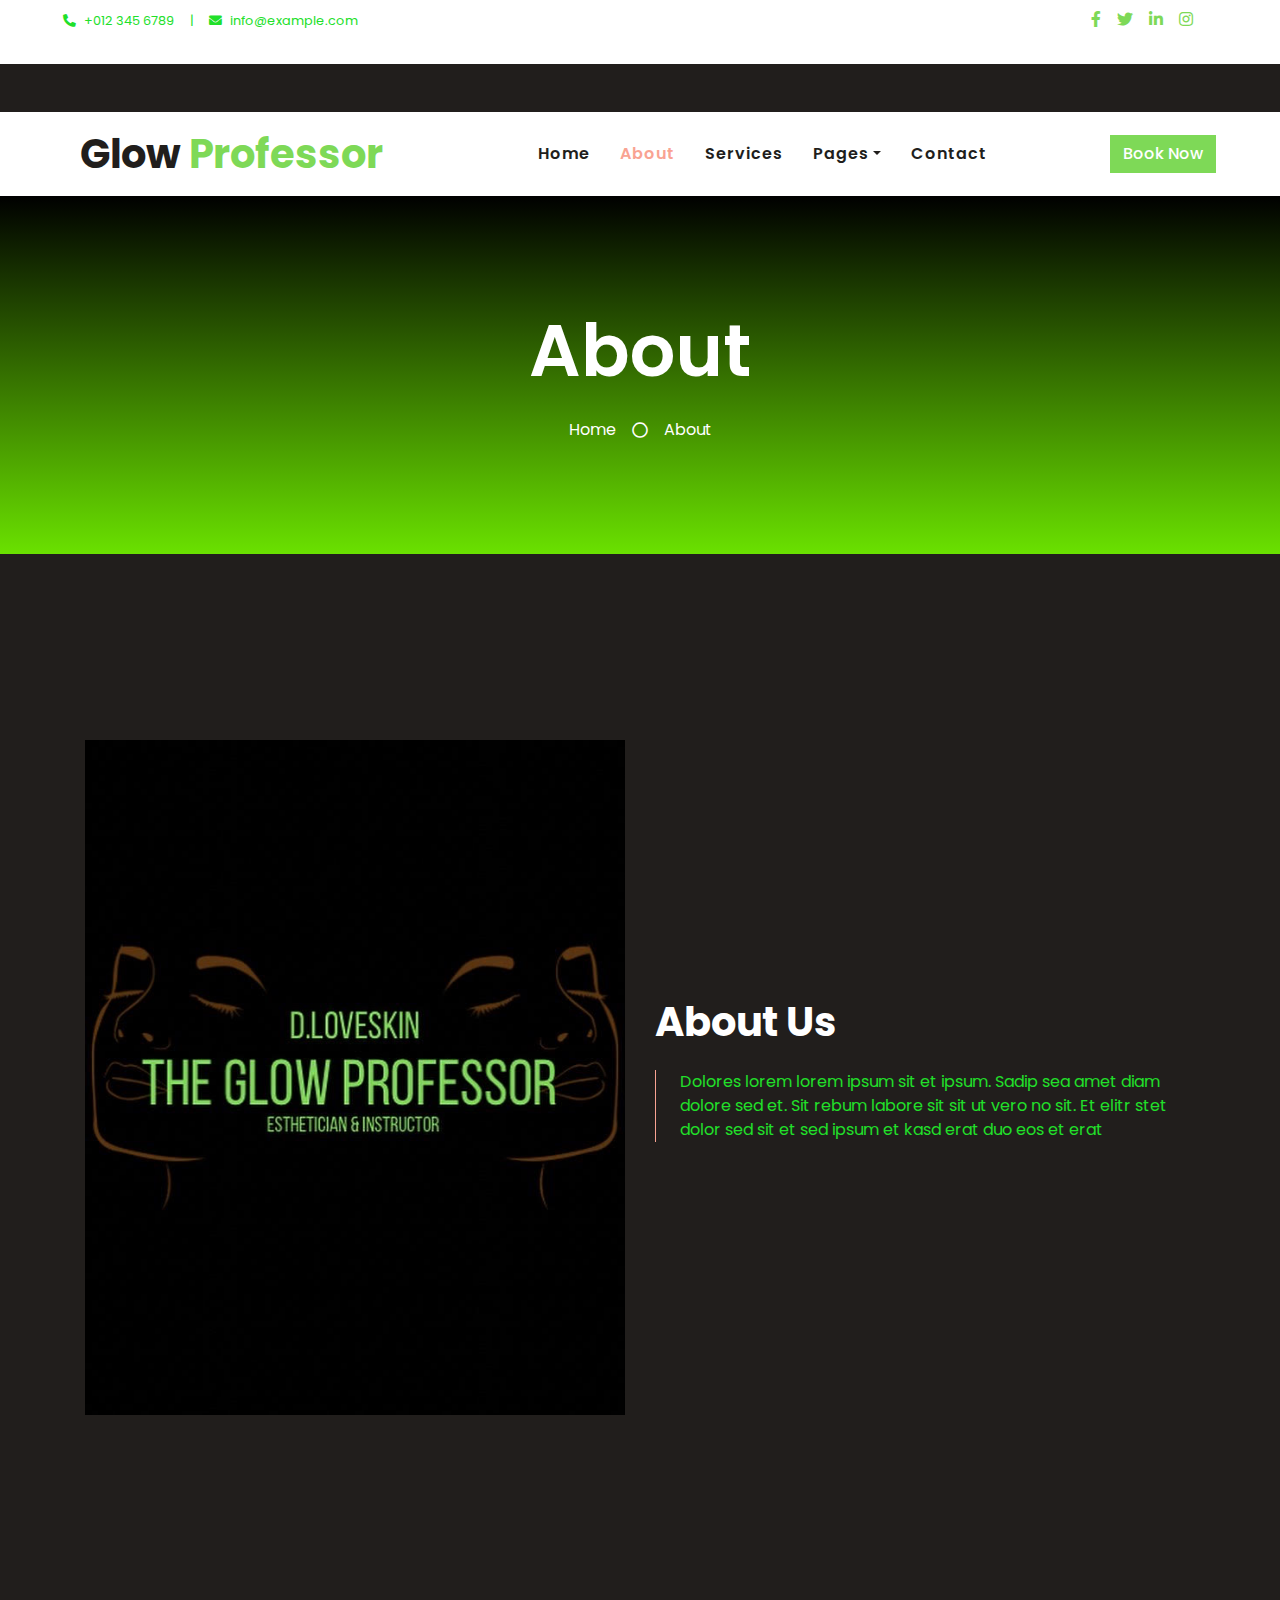
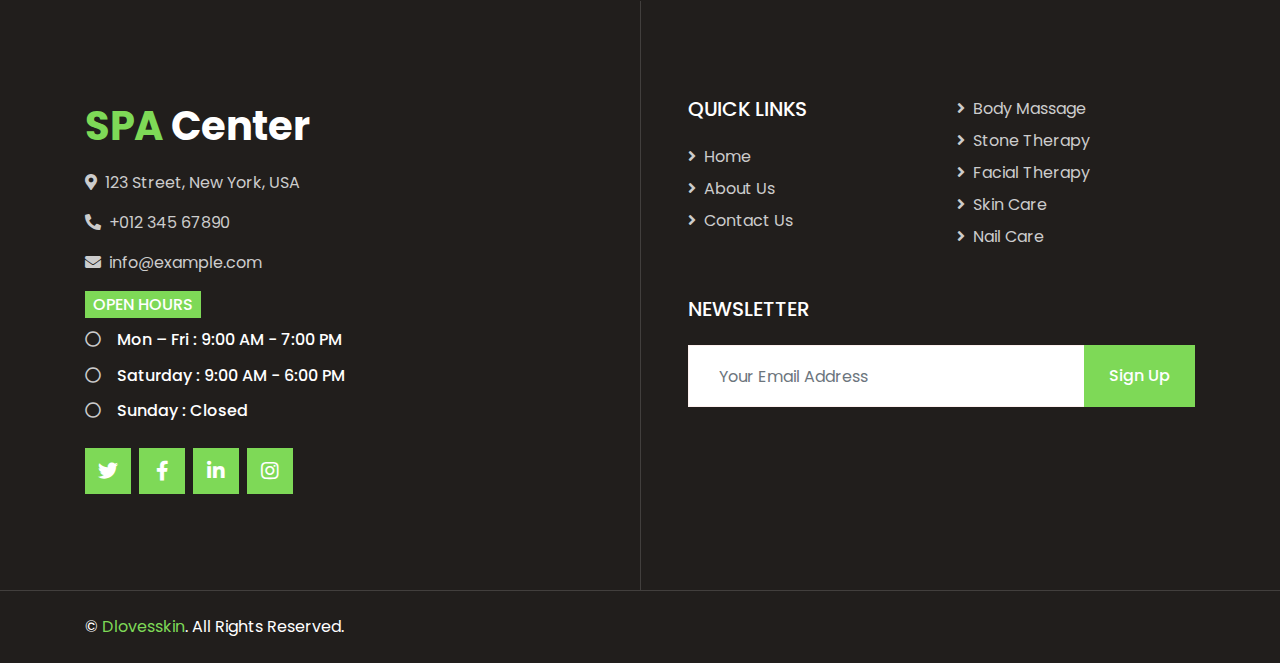
==== commit 3d9ad8b4: "CHANGED STYLING ECT" ====
--- a/about.html
+++ b/about.html
@@ -72,14 +72,11 @@
                     <a href="index.html" class="nav-item nav-link">Home</a>
                     <a href="about.html" class="nav-item nav-link active">About</a>
                     <a href="service.html" class="nav-item nav-link">Services</a>
-                    <a href="price.html" class="nav-item nav-link">Pricing</a>
                     <div class="nav-item dropdown">
                         <a href="#" class="nav-link dropdown-toggle" data-toggle="dropdown">Pages</a>
                         <div class="dropdown-menu rounded-0 m-0">
                             <a href="appointment.html" class="dropdown-item">Appointment</a>
                             <a href="opening.html" class="dropdown-item">Open Hours</a>
-                            <a href="team.html" class="dropdown-item">Our Team</a>
-                            <a href="testimonial.html" class="dropdown-item">Testimonial</a>
                         </div>
                     </div>
                     <a href="contact.html" class="nav-item nav-link">Contact</a>
@@ -110,11 +107,10 @@
         <div class="container py-5">
             <div class="row align-items-center">
                 <div class="col-lg-6 pb-5 pb-lg-0">
-                    <img class="img-fluid w-100" src="img/about.jpg" alt="">
+                    <img class="img-fluid w-100" src="img/unnamed.jpg" alt="">
                 </div>
                 <div class="col-lg-6">
-                    <h6 class="d-inline-block text-primary text-uppercase bg-light py-1 px-2">About Us</h6>
-                    <h1 class="mb-4">Your Best Spa, Beauty & Skin Care Center</h1>
+                     <h1 class="mb-4">About Us</h1>
                     <p class="pl-4 border-left border-primary">Dolores lorem lorem ipsum sit et ipsum. Sadip sea amet diam dolore sed et. Sit rebum labore sit sit ut vero no sit. Et elitr stet dolor sed sit et sed ipsum et kasd erat duo eos et erat</p>
                 </div>
             </div>
@@ -123,18 +119,23 @@
     <!-- About End -->
 
 
-    <!-- Footer Start -->
-    <div class="footer container-fluid position-relative bg-dark py-5" style="margin-top: 90px;">
+     <!-- Footer Start -->
+     <div class="footer container-fluid position-relative bg-dark py-5" style="margin-top: 90px;">
         <div class="container pt-5">
             <div class="row">
                 <div class="col-lg-6 pr-lg-5 mb-5">
                     <a href="index.html" class="navbar-brand">
-                        <h1 class="mb-3 text-white"><span class="text-primary">Glow</span> Professor</h1>
-                    </a>
-                    <p>Aliquyam sed elitr elitr erat sed diam ipsum eirmod eos lorem nonumy. Tempor sea ipsum diam  sed clita dolore eos dolores magna erat dolore sed stet justo et dolor.</p>
+                        <h1 class="mb-3 text-white"><span class="text-primary">SPA</span> Center</h1>
+                    </a>
                     <p><i class="fa fa-map-marker-alt mr-2"></i>123 Street, New York, USA</p>
                     <p><i class="fa fa-phone-alt mr-2"></i>+012 345 67890</p>
                     <p><i class="fa fa-envelope mr-2"></i>info@example.com</p>
+                    <h6 class="d-inline-block text-white text-uppercase bg-primary py-1 px-2">Open Hours</h6>
+                    <ul class="list-inline">
+                        <li class="h6 py-1"><i class="far fa-circle text-primary mr-3"></i>Mon – Fri : 9:00 AM - 7:00 PM</li>
+                        <li class="h6 py-1"><i class="far fa-circle text-primary mr-3"></i>Saturday : 9:00 AM - 6:00 PM</li>
+                        <li class="h6 py-1"><i class="far fa-circle text-primary mr-3"></i>Sunday : Closed</li>
+                    </ul>
                     <div class="d-flex justify-content-start mt-4">
                         <a class="btn btn-lg btn-primary btn-lg-square mr-2" href="#"><i class="fab fa-twitter"></i></a>
                         <a class="btn btn-lg btn-primary btn-lg-square mr-2" href="#"><i class="fab fa-facebook-f"></i></a>
@@ -149,18 +150,16 @@
                             <div class="d-flex flex-column justify-content-start">
                                 <a class="text-white-50 mb-2" href="#"><i class="fa fa-angle-right mr-2"></i>Home</a>
                                 <a class="text-white-50 mb-2" href="#"><i class="fa fa-angle-right mr-2"></i>About Us</a>
-                                <a class="text-white-50 mb-2" href="#"><i class="fa fa-angle-right mr-2"></i>Our Services</a>
-                               <a class="text-white-50" href="#"><i class="fa fa-angle-right mr-2"></i>Contact Us</a>
+                                <a class="text-white-50" href="#"><i class="fa fa-angle-right mr-2"></i>Contact Us</a>
                             </div>
                         </div>
                         <div class="col-sm-6 mb-5">
-                            <h5 class="text-white text-uppercase mb-4">Our Services</h5>
                             <div class="d-flex flex-column justify-content-start">
-                                <a class="text-white-50 mb-2" href="#"><i class="fa fa-angle-right mr-2"></i>service-1</a>
-                                <a class="text-white-50 mb-2" href="#"><i class="fa fa-angle-right mr-2"></i>service-2</a>
-                                <a class="text-white-50 mb-2" href="#"><i class="fa fa-angle-right mr-2"></i>service-3</a>
-                                <a class="text-white-50 mb-2" href="#"><i class="fa fa-angle-right mr-2"></i>service-4</a>
-                                <a class="text-white-50" href="#"><i class="fa fa-angle-right mr-2"></i>service-5</a>
+                                <a class="text-white-50 mb-2" href="#"><i class="fa fa-angle-right mr-2"></i>Body Massage</a>
+                                <a class="text-white-50 mb-2" href="#"><i class="fa fa-angle-right mr-2"></i>Stone Therapy</a>
+                                <a class="text-white-50 mb-2" href="#"><i class="fa fa-angle-right mr-2"></i>Facial Therapy</a>
+                                <a class="text-white-50 mb-2" href="#"><i class="fa fa-angle-right mr-2"></i>Skin Care</a>
+                                <a class="text-white-50" href="#"><i class="fa fa-angle-right mr-2"></i>Nail Care</a>
                             </div>
                         </div>
                         <div class="col-sm-12 mb-5">
@@ -183,7 +182,7 @@
         <div class="container">
             <div class="row">
                 <div class="col-md-6 text-center text-md-left mb-3 mb-md-0">
-                    <p class="m-0 text-white">&copy; <a href="#">WHATEVERTHEWEBSITENAMEIS</a>. All Rights Reserved.</p>
+                    <p class="m-0 text-white">&copy; <a href="#">Dlovesskin</a>. All Rights Reserved.</p>
                 </div>
             </div>
         </div>
--- a/css/style.css
+++ b/css/style.css
@@ -12,18 +12,18 @@
   --pink: #e83e8c;
   --red: #dc3545;
   --orange: #fd7e14;
-  --yellow: #ffc107;
-  --green: rgba(106, 225, 0, 0.7);
+  --yellow: #FFFFFF;
+  --green: #7ED957;
   --teal: #20c997;
-  --cyan: #17a2b8;
+  --cyan: #FFFFFF;
   --white: #fff;
   --gray: #6c757d;
   --gray-dark: #343a40;
   --primary: #F9A392;
-  --secondary:rgba(106, 225, 0, 0.7);
-  --success: rgba(106, 225, 0, 0.7);
-  --info: #17a2b8;
-  --warning: #ffc107;
+  --secondary:#7ED957;
+  --success: #7ED957;
+  --info: #FFFFFF;
+  --warning: #FFFFFF;
   --danger: #dc3545;
   --light: #FEF1EF;
   --dark: #211E1C;
@@ -53,20 +53,27 @@
   display: block;
 }
 
+/* OVERALL BODY OF THE WEBSITE , COLOR, FONT, ECT */
 body {
   margin: 0;
   font-family: "Poppins", sans-serif;
   font-size: 1rem;
   font-weight: 400;
   line-height: 1.5;
-  color: #000000;
+  color: #21e02a;
   text-align: left;
-  background-color: #fff;
-}
+  background-color: #211E1C
+
+  ;
+}
+
+
 
 [tabindex="-1"]:focus:not(:focus-visible) {
   outline: 0 !important;
 }
+
+
 
 hr {
   box-sizing: content-box;
@@ -113,52 +120,21 @@
   margin-bottom: 0;
 }
 
-dt {
-  font-weight: 700;
-}
-
-dd {
-  margin-bottom: .5rem;
-  margin-left: 0;
-}
 
 blockquote {
   margin: 0 0 1rem;
 }
 
-b,
-strong {
-  font-weight: bolder;
-}
-
-small {
-  font-size: 80%;
-}
-
-sub,
-sup {
-  position: relative;
-  font-size: 75%;
-  line-height: 0;
-  vertical-align: baseline;
-}
-
-sub {
-  bottom: -.25em;
-}
-
-sup {
-  top: -.5em;
-}
+
 
 a {
-  color: rgba(106, 225, 0, 0.7);
+  color: #7ED957;
   text-decoration: none;
   background-color: transparent;
 }
 
 a:hover {
-  color:rgba(106, 225, 0, 0.7);
+  color:#7ED957;
   text-decoration: underline;
 }
 
@@ -180,6 +156,8 @@
   font-size: 1em;
 }
 
+
+/* LITTLE GREEN BAR ON THE SIDE */ 
 pre {
   margin-top: 0;
   margin-bottom: 1rem;
@@ -213,10 +191,6 @@
   caption-side: bottom;
 }
 
-th {
-  text-align: inherit;
-  text-align: -webkit-match-parent;
-}
 
 label {
   display: inline-block;
@@ -319,52 +293,13 @@
   }
 }
 
-progress {
-  vertical-align: baseline;
-}
-
-[type="number"]::-webkit-inner-spin-button,
-[type="number"]::-webkit-outer-spin-button {
-  height: auto;
-}
-
-[type="search"] {
-  outline-offset: -2px;
-  -webkit-appearance: none;
-}
-
-[type="search"]::-webkit-search-decoration {
-  -webkit-appearance: none;
-}
-
-::-webkit-file-upload-button {
-  font: inherit;
-  -webkit-appearance: button;
-}
-
-output {
-  display: inline-block;
-}
-
-summary {
-  display: list-item;
-  cursor: pointer;
-}
-
-template {
-  display: none;
-}
-
-[hidden] {
-  display: none !important;
-}
 
 h1, h2, h3, h4, h5, h6,
 .h1, .h2, .h3, .h4, .h5, .h6 {
   margin-bottom: 0.5rem;
   font-weight: 500;
   line-height: 1.2;
-  color: #211E1C;
+  color: #FFFFFF;
 }
 
 h1, .h1 {
@@ -484,7 +419,7 @@
 mark,
 .mark {
   padding: 0.2em;
-  background-color: #fcf8e3;
+  background-color: #000000;
 }
 
 .list-unstyled {
@@ -761,65 +696,7 @@
   max-width: 100%;
 }
 
-.order-first {
-  order: -1;
-}
-
-.order-last {
-  order: 13;
-}
-
-.order-0 {
-  order: 0;
-}
-
-.order-1 {
-  order: 1;
-}
-
-.order-2 {
-  order: 2;
-}
-
-.order-3 {
-  order: 3;
-}
-
-.order-4 {
-  order: 4;
-}
-
-.order-5 {
-  order: 5;
-}
-
-.order-6 {
-  order: 6;
-}
-
-.order-7 {
-  order: 7;
-}
-
-.order-8 {
-  order: 8;
-}
-
-.order-9 {
-  order: 9;
-}
-
-.order-10 {
-  order: 10;
-}
-
-.order-11 {
-  order: 11;
-}
-
-.order-12 {
-  order: 12;
-}
+
 
 .offset-1 {
   margin-left: 8.33333%;
@@ -2064,7 +1941,7 @@
   width: 100%;
   margin-top: 0.25rem;
   font-size: 80%;
-  color: rgba(106, 225, 0, 0.7);
+  color: #7ED957;
 }
 
 .valid-tooltip {
@@ -2090,7 +1967,7 @@
 }
 
 .was-validated .form-control:valid, .form-control.is-valid {
-  border-color: rgba(106, 225, 0, 0.7);
+  border-color: #7ED957;
   padding-right: calc(1.5em + 0.75rem);
   background-image: url("data:image/svg+xml,%3csvg xmlns='http://www.w3.org/2000/svg' width='8' height='8' viewBox='0 0 8 8'%3e%3cpath fill='%2328a745' d='M2.3 6.73L.6 4.53c-.4-1.04.46-1.4 1.1-.8l1.1 1.4 3.4-3.8c.6-.63 1.6-.27 1.2.7l-4 4.6c-.43.5-.8.4-1.1.1z'/%3e%3c/svg%3e");
   background-repeat: no-repeat;
@@ -2099,7 +1976,7 @@
 }
 
 .was-validated .form-control:valid:focus, .form-control.is-valid:focus {
-  border-color: rgba(106, 225, 0, 0.7);
+  border-color: #7ED957;
   box-shadow: 0 0 0 0.2rem rgba(40, 167, 69, 0.25);
 }
 
@@ -2109,18 +1986,18 @@
 }
 
 .was-validated .custom-select:valid, .custom-select.is-valid {
-  border-color: rgba(106, 225, 0, 0.7);
+  border-color: #7ED957;
   padding-right: calc(0.75em + 2.3125rem);
   background: url("data:image/svg+xml,%3csvg xmlns='http://www.w3.org/2000/svg' width='4' height='5' viewBox='0 0 4 5'%3e%3cpath fill='%23343a40' d='M2 0L0 2h4zm0 5L0 3h4z'/%3e%3c/svg%3e") no-repeat right 0.75rem center/8px 10px, url("data:image/svg+xml,%3csvg xmlns='http://www.w3.org/2000/svg' width='8' height='8' viewBox='0 0 8 8'%3e%3cpath fill='%2328a745' d='M2.3 6.73L.6 4.53c-.4-1.04.46-1.4 1.1-.8l1.1 1.4 3.4-3.8c.6-.63 1.6-.27 1.2.7l-4 4.6c-.43.5-.8.4-1.1.1z'/%3e%3c/svg%3e") #fff no-repeat center right 1.75rem/calc(0.75em + 0.375rem) calc(0.75em + 0.375rem);
 }
 
 .was-validated .custom-select:valid:focus, .custom-select.is-valid:focus {
-  border-color: rgba(106, 225, 0, 0.7);
+  border-color: #7ED957;
   box-shadow: 0 0 0 0.2rem rgba(40, 167, 69, 0.25);
 }
 
 .was-validated .form-check-input:valid ~ .form-check-label, .form-check-input.is-valid ~ .form-check-label {
-  color: rgba(106, 225, 0, 0.7);
+  color: #7ED957;
 }
 
 .was-validated .form-check-input:valid ~ .valid-feedback,
@@ -2130,11 +2007,11 @@
 }
 
 .was-validated .custom-control-input:valid ~ .custom-control-label, .custom-control-input.is-valid ~ .custom-control-label {
-  color: rgba(106, 225, 0, 0.7);
+  color: #7ED957;
 }
 
 .was-validated .custom-control-input:valid ~ .custom-control-label::before, .custom-control-input.is-valid ~ .custom-control-label::before {
-  border-color: rgba(106, 225, 0, 0.7);
+  border-color: #7ED957;
 }
 
 .was-validated .custom-control-input:valid:checked ~ .custom-control-label::before, .custom-control-input.is-valid:checked ~ .custom-control-label::before {
@@ -2147,15 +2024,15 @@
 }
 
 .was-validated .custom-control-input:valid:focus:not(:checked) ~ .custom-control-label::before, .custom-control-input.is-valid:focus:not(:checked) ~ .custom-control-label::before {
-  border-color: rgba(106, 225, 0, 0.7);
+  border-color: #7ED957;
 }
 
 .was-validated .custom-file-input:valid ~ .custom-file-label, .custom-file-input.is-valid ~ .custom-file-label {
-  border-color: rgba(106, 225, 0, 0.7);
+  border-color: #7ED957;
 }
 
 .was-validated .custom-file-input:valid:focus ~ .custom-file-label, .custom-file-input.is-valid:focus ~ .custom-file-label {
-  border-color: rgba(106, 225, 0, 0.7);
+  border-color: #7ED957;
   box-shadow: 0 0 0 0.2rem rgba(40, 167, 69, 0.25);
 }
 
@@ -2365,70 +2242,70 @@
 
 .btn-primary {
   color: #000000;
-  background-color:  rgba(106, 225, 0, 0.7);
-  border-color: rgba(106, 225, 0, 0.7);
+  background-color:  #7ED957;
+  border-color: #7ED957;
 }
 
 .btn-primary:hover {
   color: #212529;
-  background-color: rgba(106, 225, 0, 0.7);
-  border-color: rgba(106, 225, 0, 0.7);
+  background-color: #7ED957;
+  border-color: #7ED957;
 }
 
 .btn-primary:focus, .btn-primary.focus {
   color: #212529;
-  background-color:rgba(106, 225, 0, 0.7);
-  border-color: rgba(106, 225, 0, 0.7);
-  box-shadow: 0 0 0 0.2rem rgba(106, 225, 0, 0.7);
+  background-color:#7ED957;
+  border-color: #7ED957;
+  box-shadow: 0 0 0 0.2rem #7ED957;
 }
 
 .btn-primary.disabled, .btn-primary:disabled {
   color: #212529;
-  background-color:rgba(106, 225, 0, 0.7);
-  border-color: rgba(106, 225, 0, 0.7);
+  background-color:#7ED957;
+  border-color: #7ED957;
 }
 
 .btn-primary:not(:disabled):not(.disabled):active, .btn-primary:not(:disabled):not(.disabled).active,
 .show > .btn-primary.dropdown-toggle {
   color: #212529;
-  background-color: rgba(106, 225, 0, 0.7);
-  border-color: rgba(106, 225, 0, 0.7);
+  background-color: #7ED957;
+  border-color: #7ED957;
 }
 
 .btn-primary:not(:disabled):not(.disabled):active:focus, .btn-primary:not(:disabled):not(.disabled).active:focus,
 .show > .btn-primary.dropdown-toggle:focus {
-  box-shadow: 0 0 0 0.2rem rgba(106, 225, 0, 0.7);
+  box-shadow: 0 0 0 0.2rem #7ED957;
 }
 
 .btn-secondary {
   color: #212529;
-  background-color: rgba(106, 225, 0, 0.7);
-  border-color: rgba(106, 225, 0, 0.7);
+  background-color: #7ED957;
+  border-color: #7ED957;
 }
 
 .btn-secondary:hover {
   color: #fff;
-  background-color: rgba(106, 225, 0, 0.7);
+  background-color: #7ED957;
 }
 
 .btn-secondary:focus, .btn-secondary.focus {
   color: #fff;
-  background-color:rgba(106, 225, 0, 0.7);
-  border-color: rgba(106, 225, 0, 0.7);
-  box-shadow: 0 0 0 0.2rem rgba(106, 225, 0, 0.7);
+  background-color:#7ED957;
+  border-color: #7ED957;
+  box-shadow: 0 0 0 0.2rem #7ED957;
 }
 
 .btn-secondary.disabled, .btn-secondary:disabled {
   color: #212529;
-  background-color:rgba(106, 225, 0, 0.7);
-  border-color:rgba(106, 225, 0, 0.7);
+  background-color:#7ED957;
+  border-color:#7ED957;
 }
 
 .btn-secondary:not(:disabled):not(.disabled):active, .btn-secondary:not(:disabled):not(.disabled).active,
 .show > .btn-secondary.dropdown-toggle {
   color: #fff;
-  background-color:rgba(106, 225, 0, 0.7);
-  border-color:rgba(106, 225, 0, 0.7);
+  background-color:#7ED957;
+  border-color:#7ED957;
 }
 
 .btn-secondary:not(:disabled):not(.disabled):active:focus, .btn-secondary:not(:disabled):not(.disabled).active:focus,
@@ -2438,33 +2315,33 @@
 
 .btn-success {
   color: #fff;
-  background-color: rgba(106, 225, 0, 0.7);
-  border-color: rgba(106, 225, 0, 0.7);
+  background-color: #7ED957;
+  border-color: #7ED957;
 }
 
 .btn-success:hover {
   color: #fff;
-  background-color: rgba(106, 225, 0, 0.7);
-  border-color: rgba(106, 225, 0, 0.7);
+  background-color: #7ED957;
+  border-color: #7ED957;
 }
 
 .btn-success:focus, .btn-success.focus {
   color: #fff;
-  background-color: rgba(106, 225, 0, 0.7);
-  border-color: rgba(106, 225, 0, 0.7);
+  background-color: #7ED957;
+  border-color: #7ED957;
   box-shadow: 0 0 0 0.2rem rgba(72, 180, 97, 0.5);
 }
 
 .btn-success.disabled, .btn-success:disabled {
   color: #fff;
-  background-color: rgba(106, 225, 0, 0.7);
-  border-color: rgba(106, 225, 0, 0.7);
+  background-color: #7ED957;
+  border-color: #7ED957;
 }
 
 .btn-success:not(:disabled):not(.disabled):active, .btn-success:not(:disabled):not(.disabled).active,
 .show > .btn-success.dropdown-toggle {
   color: #fff;
-  background-color: rgba(106, 225, 0, 0.7);
+  background-color: #7ED957;
   border-color: #1c7430;
 }
 
@@ -2475,8 +2352,8 @@
 
 .btn-info {
   color: #fff;
-  background-color: #17a2b8;
-  border-color: #17a2b8;
+  background-color: #FFFFFF;
+  border-color: #FFFFFF;
 }
 
 .btn-info:hover {
@@ -2494,8 +2371,8 @@
 
 .btn-info.disabled, .btn-info:disabled {
   color: #fff;
-  background-color: #17a2b8;
-  border-color: #17a2b8;
+  background-color: #FFFFFF;
+  border-color: #FFFFFF;
 }
 
 .btn-info:not(:disabled):not(.disabled):active, .btn-info:not(:disabled):not(.disabled).active,
@@ -2512,8 +2389,8 @@
 
 .btn-warning {
   color: #212529;
-  background-color: #ffc107;
-  border-color: #ffc107;
+  background-color: #FFFFFF;
+  border-color: #FFFFFF;
 }
 
 .btn-warning:hover {
@@ -2531,8 +2408,8 @@
 
 .btn-warning.disabled, .btn-warning:disabled {
   color: #212529;
-  background-color: #ffc107;
-  border-color: #ffc107;
+  background-color: #FFFFFF;
+  border-color: #FFFFFF;
 }
 
 .btn-warning:not(:disabled):not(.disabled):active, .btn-warning:not(:disabled):not(.disabled).active,
@@ -2691,14 +2568,14 @@
 }
 
 .btn-outline-secondary {
-  color:rgba(106, 225, 0, 0.7);
-  border-color:rgba(106, 225, 0, 0.7);
+  color:#7ED957;
+  border-color:#7ED957;
 }
 
 .btn-outline-secondary:hover {
   color: #212529;
-  background-color:rgba(106, 225, 0, 0.7);
-  border-color:rgba(106, 225, 0, 0.7);
+  background-color:#7ED957;
+  border-color:#7ED957;
 }
 
 .btn-outline-secondary:focus, .btn-outline-secondary.focus {
@@ -2706,15 +2583,15 @@
 }
 
 .btn-outline-secondary.disabled, .btn-outline-secondary:disabled {
-  color:rgba(106, 225, 0, 0.7);
+  color:#7ED957;
   background-color: transparent;
 }
 
 .btn-outline-secondary:not(:disabled):not(.disabled):active, .btn-outline-secondary:not(:disabled):not(.disabled).active,
 .show > .btn-outline-secondary.dropdown-toggle {
   color: #212529;
-  background-color:rgba(106, 225, 0, 0.7);
-  border-color:rgba(106, 225, 0, 0.7);
+  background-color:#7ED957;
+  border-color:#7ED957;
 }
 
 .btn-outline-secondary:not(:disabled):not(.disabled):active:focus, .btn-outline-secondary:not(:disabled):not(.disabled).active:focus,
@@ -2723,14 +2600,14 @@
 }
 
 .btn-outline-success {
-  color: rgba(106, 225, 0, 0.7);
-  border-color: rgba(106, 225, 0, 0.7);
+  color: #7ED957;
+  border-color: #7ED957;
 }
 
 .btn-outline-success:hover {
   color: #fff;
-  background-color: rgba(106, 225, 0, 0.7);
-  border-color: rgba(106, 225, 0, 0.7);
+  background-color: #7ED957;
+  border-color: #7ED957;
 }
 
 .btn-outline-success:focus, .btn-outline-success.focus {
@@ -2738,15 +2615,15 @@
 }
 
 .btn-outline-success.disabled, .btn-outline-success:disabled {
-  color: rgba(106, 225, 0, 0.7);
+  color: #7ED957;
   background-color: transparent;
 }
 
 .btn-outline-success:not(:disabled):not(.disabled):active, .btn-outline-success:not(:disabled):not(.disabled).active,
 .show > .btn-outline-success.dropdown-toggle {
   color: #fff;
-  background-color: rgba(106, 225, 0, 0.7);
-  border-color: rgba(106, 225, 0, 0.7);
+  background-color: #7ED957;
+  border-color: #7ED957;
 }
 
 .btn-outline-success:not(:disabled):not(.disabled):active:focus, .btn-outline-success:not(:disabled):not(.disabled).active:focus,
@@ -2755,14 +2632,14 @@
 }
 
 .btn-outline-info {
-  color: #17a2b8;
-  border-color: #17a2b8;
+  color: #FFFFFF;
+  border-color: #FFFFFF;
 }
 
 .btn-outline-info:hover {
   color: #fff;
-  background-color: #17a2b8;
-  border-color: #17a2b8;
+  background-color: #FFFFFF;
+  border-color: #FFFFFF;
 }
 
 .btn-outline-info:focus, .btn-outline-info.focus {
@@ -2770,15 +2647,15 @@
 }
 
 .btn-outline-info.disabled, .btn-outline-info:disabled {
-  color: #17a2b8;
+  color: #FFFFFF;
   background-color: transparent;
 }
 
 .btn-outline-info:not(:disabled):not(.disabled):active, .btn-outline-info:not(:disabled):not(.disabled).active,
 .show > .btn-outline-info.dropdown-toggle {
   color: #fff;
-  background-color: #17a2b8;
-  border-color: #17a2b8;
+  background-color: #FFFFFF;
+  border-color: #FFFFFF;
 }
 
 .btn-outline-info:not(:disabled):not(.disabled):active:focus, .btn-outline-info:not(:disabled):not(.disabled).active:focus,
@@ -2787,14 +2664,14 @@
 }
 
 .btn-outline-warning {
-  color: #ffc107;
-  border-color: #ffc107;
+  color: #FFFFFF;
+  border-color: #FFFFFF;
 }
 
 .btn-outline-warning:hover {
   color: #212529;
-  background-color: #ffc107;
-  border-color: #ffc107;
+  background-color: #FFFFFF;
+  border-color: #FFFFFF;
 }
 
 .btn-outline-warning:focus, .btn-outline-warning.focus {
@@ -2802,15 +2679,15 @@
 }
 
 .btn-outline-warning.disabled, .btn-outline-warning:disabled {
-  color: #ffc107;
+  color: #FFFFFF;
   background-color: transparent;
 }
 
 .btn-outline-warning:not(:disabled):not(.disabled):active, .btn-outline-warning:not(:disabled):not(.disabled).active,
 .show > .btn-outline-warning.dropdown-toggle {
   color: #212529;
-  background-color: #ffc107;
-  border-color: #ffc107;
+  background-color: #FFFFFF;
+  border-color: #FFFFFF;
 }
 
 .btn-outline-warning:not(:disabled):not(.disabled):active:focus, .btn-outline-warning:not(:disabled):not(.disabled).active:focus,
@@ -2921,7 +2798,7 @@
 }
 
 .btn-link:hover {
-  color: #f56649;
+  color: #FFFFFF;
   text-decoration: underline;
 }
 
@@ -4588,7 +4465,7 @@
 
 .page-link:hover {
   z-index: 2;
-  color: #f56649;
+  color: #FFFFFF;
   text-decoration: none;
   background-color: #e9ecef;
   border-color: #dee2e6;
@@ -4684,12 +4561,12 @@
 
 .badge-secondary {
   color: #212529;
-  background-color:rgba(106, 225, 0, 0.7);
+  background-color:#7ED957;
 }
 
 a.badge-secondary:hover, a.badge-secondary:focus {
   color: #212529;
-  background-color:rgba(106, 225, 0, 0.7);
+  background-color:#7ED957;
 }
 
 a.badge-secondary:focus, a.badge-secondary.focus {
@@ -4699,12 +4576,12 @@
 
 .badge-success {
   color: #fff;
-  background-color: rgba(106, 225, 0, 0.7);
+  background-color: #7ED957;
 }
 
 a.badge-success:hover, a.badge-success:focus {
   color: #fff;
-  background-color: rgba(106, 225, 0, 0.7);
+  background-color: #7ED957;
 }
 
 a.badge-success:focus, a.badge-success.focus {
@@ -4714,7 +4591,7 @@
 
 .badge-info {
   color: #fff;
-  background-color: #17a2b8;
+  background-color: #FFFFFF;
 }
 
 a.badge-info:hover, a.badge-info:focus {
@@ -4729,7 +4606,7 @@
 
 .badge-warning {
   color: #212529;
-  background-color: #ffc107;
+  background-color: #FFFFFF;
 }
 
 a.badge-warning:hover, a.badge-warning:focus {
@@ -6093,7 +5970,7 @@
 }
 
 .bg-primary {
-  background-color: #F9A392 !important;
+  background-color: #7ED957 !important;
 }
 
 a.bg-primary:hover, a.bg-primary:focus,
@@ -6103,7 +5980,7 @@
 }
 
 .bg-secondary {
-  background-color: #6EBBF6 !important;
+  background-color: #FFFFFF !important;
 }
 
 a.bg-secondary:hover, a.bg-secondary:focus,
@@ -6113,7 +5990,7 @@
 }
 
 .bg-success {
-  background-color: #28a745 !important;
+  background-color: #FFFFFF !important;
 }
 
 a.bg-success:hover, a.bg-success:focus,
@@ -6123,7 +6000,7 @@
 }
 
 .bg-info {
-  background-color: #17a2b8 !important;
+  background-color: #FFFFFF !important;
 }
 
 a.bg-info:hover, a.bg-info:focus,
@@ -6133,7 +6010,7 @@
 }
 
 .bg-warning {
-  background-color: #ffc107 !important;
+  background-color: #FFFFFF !important;
 }
 
 a.bg-warning:hover, a.bg-warning:focus,
@@ -6153,7 +6030,7 @@
 }
 
 .bg-light {
-  background-color: #FEF1EF !important;
+  background-color: #FFFFFF !important;
 }
 
 a.bg-light:hover, a.bg-light:focus,
@@ -6225,19 +6102,19 @@
 }
 
 .border-secondary {
-  border-color: #6EBBF6 !important;
+  border-color: #FFFFFF !important;
 }
 
 .border-success {
-  border-color: #28a745 !important;
+  border-color: #FFFFFF !important;
 }
 
 .border-info {
-  border-color: #17a2b8 !important;
+  border-color: #FFFFFF !important;
 }
 
 .border-warning {
-  border-color: #ffc107 !important;
+  border-color: #FFFFFF !important;
 }
 
 .border-danger {
@@ -7252,1881 +7129,6 @@
   box-shadow: none !important;
 }
 
-.w-25 {
-  width: 25% !important;
-}
-
-.w-50 {
-  width: 50% !important;
-}
-
-.w-75 {
-  width: 75% !important;
-}
-
-.w-100 {
-  width: 100% !important;
-}
-
-.w-auto {
-  width: auto !important;
-}
-
-.h-25 {
-  height: 25% !important;
-}
-
-.h-50 {
-  height: 50% !important;
-}
-
-.h-75 {
-  height: 75% !important;
-}
-
-.h-100 {
-  height: 100% !important;
-}
-
-.h-auto {
-  height: auto !important;
-}
-
-.mw-100 {
-  max-width: 100% !important;
-}
-
-.mh-100 {
-  max-height: 100% !important;
-}
-
-.min-vw-100 {
-  min-width: 100vw !important;
-}
-
-.min-vh-100 {
-  min-height: 100vh !important;
-}
-
-.vw-100 {
-  width: 100vw !important;
-}
-
-.vh-100 {
-  height: 100vh !important;
-}
-
-.m-0 {
-  margin: 0 !important;
-}
-
-.mt-0,
-.my-0 {
-  margin-top: 0 !important;
-}
-
-.mr-0,
-.mx-0 {
-  margin-right: 0 !important;
-}
-
-.mb-0,
-.my-0 {
-  margin-bottom: 0 !important;
-}
-
-.ml-0,
-.mx-0 {
-  margin-left: 0 !important;
-}
-
-.m-1 {
-  margin: 0.25rem !important;
-}
-
-.mt-1,
-.my-1 {
-  margin-top: 0.25rem !important;
-}
-
-.mr-1,
-.mx-1 {
-  margin-right: 0.25rem !important;
-}
-
-.mb-1,
-.my-1 {
-  margin-bottom: 0.25rem !important;
-}
-
-.ml-1,
-.mx-1 {
-  margin-left: 0.25rem !important;
-}
-
-.m-2 {
-  margin: 0.5rem !important;
-}
-
-.mt-2,
-.my-2 {
-  margin-top: 0.5rem !important;
-}
-
-.mr-2,
-.mx-2 {
-  margin-right: 0.5rem !important;
-}
-
-.mb-2,
-.my-2 {
-  margin-bottom: 0.5rem !important;
-}
-
-.ml-2,
-.mx-2 {
-  margin-left: 0.5rem !important;
-}
-
-.m-3 {
-  margin: 1rem !important;
-}
-
-.mt-3,
-.my-3 {
-  margin-top: 1rem !important;
-}
-
-.mr-3,
-.mx-3 {
-  margin-right: 1rem !important;
-}
-
-.mb-3,
-.my-3 {
-  margin-bottom: 1rem !important;
-}
-
-.ml-3,
-.mx-3 {
-  margin-left: 1rem !important;
-}
-
-.m-4 {
-  margin: 1.5rem !important;
-}
-
-.mt-4,
-.my-4 {
-  margin-top: 1.5rem !important;
-}
-
-.mr-4,
-.mx-4 {
-  margin-right: 1.5rem !important;
-}
-
-.mb-4,
-.my-4 {
-  margin-bottom: 1.5rem !important;
-}
-
-.ml-4,
-.mx-4 {
-  margin-left: 1.5rem !important;
-}
-
-.m-5 {
-  margin: 3rem !important;
-}
-
-.mt-5,
-.my-5 {
-  margin-top: 3rem !important;
-}
-
-.mr-5,
-.mx-5 {
-  margin-right: 3rem !important;
-}
-
-.mb-5,
-.my-5 {
-  margin-bottom: 3rem !important;
-}
-
-.ml-5,
-.mx-5 {
-  margin-left: 3rem !important;
-}
-
-.p-0 {
-  padding: 0 !important;
-}
-
-.pt-0,
-.py-0 {
-  padding-top: 0 !important;
-}
-
-.pr-0,
-.px-0 {
-  padding-right: 0 !important;
-}
-
-.pb-0,
-.py-0 {
-  padding-bottom: 0 !important;
-}
-
-.pl-0,
-.px-0 {
-  padding-left: 0 !important;
-}
-
-.p-1 {
-  padding: 0.25rem !important;
-}
-
-.pt-1,
-.py-1 {
-  padding-top: 0.25rem !important;
-}
-
-.pr-1,
-.px-1 {
-  padding-right: 0.25rem !important;
-}
-
-.pb-1,
-.py-1 {
-  padding-bottom: 0.25rem !important;
-}
-
-.pl-1,
-.px-1 {
-  padding-left: 0.25rem !important;
-}
-
-.p-2 {
-  padding: 0.5rem !important;
-}
-
-.pt-2,
-.py-2 {
-  padding-top: 0.5rem !important;
-}
-
-.pr-2,
-.px-2 {
-  padding-right: 0.5rem !important;
-}
-
-.pb-2,
-.py-2 {
-  padding-bottom: 0.5rem !important;
-}
-
-.pl-2,
-.px-2 {
-  padding-left: 0.5rem !important;
-}
-
-.p-3 {
-  padding: 1rem !important;
-}
-
-.pt-3,
-.py-3 {
-  padding-top: 1rem !important;
-}
-
-.pr-3,
-.px-3 {
-  padding-right: 1rem !important;
-}
-
-.pb-3,
-.py-3 {
-  padding-bottom: 1rem !important;
-}
-
-.pl-3,
-.px-3 {
-  padding-left: 1rem !important;
-}
-
-.p-4 {
-  padding: 1.5rem !important;
-}
-
-.pt-4,
-.py-4 {
-  padding-top: 1.5rem !important;
-}
-
-.pr-4,
-.px-4 {
-  padding-right: 1.5rem !important;
-}
-
-.pb-4,
-.py-4 {
-  padding-bottom: 1.5rem !important;
-}
-
-.pl-4,
-.px-4 {
-  padding-left: 1.5rem !important;
-}
-
-.p-5 {
-  padding: 3rem !important;
-}
-
-.pt-5,
-.py-5 {
-  padding-top: 3rem !important;
-}
-
-.pr-5,
-.px-5 {
-  padding-right: 3rem !important;
-}
-
-.pb-5,
-.py-5 {
-  padding-bottom: 3rem !important;
-}
-
-.pl-5,
-.px-5 {
-  padding-left: 3rem !important;
-}
-
-.m-n1 {
-  margin: -0.25rem !important;
-}
-
-.mt-n1,
-.my-n1 {
-  margin-top: -0.25rem !important;
-}
-
-.mr-n1,
-.mx-n1 {
-  margin-right: -0.25rem !important;
-}
-
-.mb-n1,
-.my-n1 {
-  margin-bottom: -0.25rem !important;
-}
-
-.ml-n1,
-.mx-n1 {
-  margin-left: -0.25rem !important;
-}
-
-.m-n2 {
-  margin: -0.5rem !important;
-}
-
-.mt-n2,
-.my-n2 {
-  margin-top: -0.5rem !important;
-}
-
-.mr-n2,
-.mx-n2 {
-  margin-right: -0.5rem !important;
-}
-
-.mb-n2,
-.my-n2 {
-  margin-bottom: -0.5rem !important;
-}
-
-.ml-n2,
-.mx-n2 {
-  margin-left: -0.5rem !important;
-}
-
-.m-n3 {
-  margin: -1rem !important;
-}
-
-.mt-n3,
-.my-n3 {
-  margin-top: -1rem !important;
-}
-
-.mr-n3,
-.mx-n3 {
-  margin-right: -1rem !important;
-}
-
-.mb-n3,
-.my-n3 {
-  margin-bottom: -1rem !important;
-}
-
-.ml-n3,
-.mx-n3 {
-  margin-left: -1rem !important;
-}
-
-.m-n4 {
-  margin: -1.5rem !important;
-}
-
-.mt-n4,
-.my-n4 {
-  margin-top: -1.5rem !important;
-}
-
-.mr-n4,
-.mx-n4 {
-  margin-right: -1.5rem !important;
-}
-
-.mb-n4,
-.my-n4 {
-  margin-bottom: -1.5rem !important;
-}
-
-.ml-n4,
-.mx-n4 {
-  margin-left: -1.5rem !important;
-}
-
-.m-n5 {
-  margin: -3rem !important;
-}
-
-.mt-n5,
-.my-n5 {
-  margin-top: -3rem !important;
-}
-
-.mr-n5,
-.mx-n5 {
-  margin-right: -3rem !important;
-}
-
-.mb-n5,
-.my-n5 {
-  margin-bottom: -3rem !important;
-}
-
-.ml-n5,
-.mx-n5 {
-  margin-left: -3rem !important;
-}
-
-.m-auto {
-  margin: auto !important;
-}
-
-.mt-auto,
-.my-auto {
-  margin-top: auto !important;
-}
-
-.mr-auto,
-.mx-auto {
-  margin-right: auto !important;
-}
-
-.mb-auto,
-.my-auto {
-  margin-bottom: auto !important;
-}
-
-.ml-auto,
-.mx-auto {
-  margin-left: auto !important;
-}
-
-@media (min-width: 576px) {
-  .m-sm-0 {
-    margin: 0 !important;
-  }
-  .mt-sm-0,
-  .my-sm-0 {
-    margin-top: 0 !important;
-  }
-  .mr-sm-0,
-  .mx-sm-0 {
-    margin-right: 0 !important;
-  }
-  .mb-sm-0,
-  .my-sm-0 {
-    margin-bottom: 0 !important;
-  }
-  .ml-sm-0,
-  .mx-sm-0 {
-    margin-left: 0 !important;
-  }
-  .m-sm-1 {
-    margin: 0.25rem !important;
-  }
-  .mt-sm-1,
-  .my-sm-1 {
-    margin-top: 0.25rem !important;
-  }
-  .mr-sm-1,
-  .mx-sm-1 {
-    margin-right: 0.25rem !important;
-  }
-  .mb-sm-1,
-  .my-sm-1 {
-    margin-bottom: 0.25rem !important;
-  }
-  .ml-sm-1,
-  .mx-sm-1 {
-    margin-left: 0.25rem !important;
-  }
-  .m-sm-2 {
-    margin: 0.5rem !important;
-  }
-  .mt-sm-2,
-  .my-sm-2 {
-    margin-top: 0.5rem !important;
-  }
-  .mr-sm-2,
-  .mx-sm-2 {
-    margin-right: 0.5rem !important;
-  }
-  .mb-sm-2,
-  .my-sm-2 {
-    margin-bottom: 0.5rem !important;
-  }
-  .ml-sm-2,
-  .mx-sm-2 {
-    margin-left: 0.5rem !important;
-  }
-  .m-sm-3 {
-    margin: 1rem !important;
-  }
-  .mt-sm-3,
-  .my-sm-3 {
-    margin-top: 1rem !important;
-  }
-  .mr-sm-3,
-  .mx-sm-3 {
-    margin-right: 1rem !important;
-  }
-  .mb-sm-3,
-  .my-sm-3 {
-    margin-bottom: 1rem !important;
-  }
-  .ml-sm-3,
-  .mx-sm-3 {
-    margin-left: 1rem !important;
-  }
-  .m-sm-4 {
-    margin: 1.5rem !important;
-  }
-  .mt-sm-4,
-  .my-sm-4 {
-    margin-top: 1.5rem !important;
-  }
-  .mr-sm-4,
-  .mx-sm-4 {
-    margin-right: 1.5rem !important;
-  }
-  .mb-sm-4,
-  .my-sm-4 {
-    margin-bottom: 1.5rem !important;
-  }
-  .ml-sm-4,
-  .mx-sm-4 {
-    margin-left: 1.5rem !important;
-  }
-  .m-sm-5 {
-    margin: 3rem !important;
-  }
-  .mt-sm-5,
-  .my-sm-5 {
-    margin-top: 3rem !important;
-  }
-  .mr-sm-5,
-  .mx-sm-5 {
-    margin-right: 3rem !important;
-  }
-  .mb-sm-5,
-  .my-sm-5 {
-    margin-bottom: 3rem !important;
-  }
-  .ml-sm-5,
-  .mx-sm-5 {
-    margin-left: 3rem !important;
-  }
-  .p-sm-0 {
-    padding: 0 !important;
-  }
-  .pt-sm-0,
-  .py-sm-0 {
-    padding-top: 0 !important;
-  }
-  .pr-sm-0,
-  .px-sm-0 {
-    padding-right: 0 !important;
-  }
-  .pb-sm-0,
-  .py-sm-0 {
-    padding-bottom: 0 !important;
-  }
-  .pl-sm-0,
-  .px-sm-0 {
-    padding-left: 0 !important;
-  }
-  .p-sm-1 {
-    padding: 0.25rem !important;
-  }
-  .pt-sm-1,
-  .py-sm-1 {
-    padding-top: 0.25rem !important;
-  }
-  .pr-sm-1,
-  .px-sm-1 {
-    padding-right: 0.25rem !important;
-  }
-  .pb-sm-1,
-  .py-sm-1 {
-    padding-bottom: 0.25rem !important;
-  }
-  .pl-sm-1,
-  .px-sm-1 {
-    padding-left: 0.25rem !important;
-  }
-  .p-sm-2 {
-    padding: 0.5rem !important;
-  }
-  .pt-sm-2,
-  .py-sm-2 {
-    padding-top: 0.5rem !important;
-  }
-  .pr-sm-2,
-  .px-sm-2 {
-    padding-right: 0.5rem !important;
-  }
-  .pb-sm-2,
-  .py-sm-2 {
-    padding-bottom: 0.5rem !important;
-  }
-  .pl-sm-2,
-  .px-sm-2 {
-    padding-left: 0.5rem !important;
-  }
-  .p-sm-3 {
-    padding: 1rem !important;
-  }
-  .pt-sm-3,
-  .py-sm-3 {
-    padding-top: 1rem !important;
-  }
-  .pr-sm-3,
-  .px-sm-3 {
-    padding-right: 1rem !important;
-  }
-  .pb-sm-3,
-  .py-sm-3 {
-    padding-bottom: 1rem !important;
-  }
-  .pl-sm-3,
-  .px-sm-3 {
-    padding-left: 1rem !important;
-  }
-  .p-sm-4 {
-    padding: 1.5rem !important;
-  }
-  .pt-sm-4,
-  .py-sm-4 {
-    padding-top: 1.5rem !important;
-  }
-  .pr-sm-4,
-  .px-sm-4 {
-    padding-right: 1.5rem !important;
-  }
-  .pb-sm-4,
-  .py-sm-4 {
-    padding-bottom: 1.5rem !important;
-  }
-  .pl-sm-4,
-  .px-sm-4 {
-    padding-left: 1.5rem !important;
-  }
-  .p-sm-5 {
-    padding: 3rem !important;
-  }
-  .pt-sm-5,
-  .py-sm-5 {
-    padding-top: 3rem !important;
-  }
-  .pr-sm-5,
-  .px-sm-5 {
-    padding-right: 3rem !important;
-  }
-  .pb-sm-5,
-  .py-sm-5 {
-    padding-bottom: 3rem !important;
-  }
-  .pl-sm-5,
-  .px-sm-5 {
-    padding-left: 3rem !important;
-  }
-  .m-sm-n1 {
-    margin: -0.25rem !important;
-  }
-  .mt-sm-n1,
-  .my-sm-n1 {
-    margin-top: -0.25rem !important;
-  }
-  .mr-sm-n1,
-  .mx-sm-n1 {
-    margin-right: -0.25rem !important;
-  }
-  .mb-sm-n1,
-  .my-sm-n1 {
-    margin-bottom: -0.25rem !important;
-  }
-  .ml-sm-n1,
-  .mx-sm-n1 {
-    margin-left: -0.25rem !important;
-  }
-  .m-sm-n2 {
-    margin: -0.5rem !important;
-  }
-  .mt-sm-n2,
-  .my-sm-n2 {
-    margin-top: -0.5rem !important;
-  }
-  .mr-sm-n2,
-  .mx-sm-n2 {
-    margin-right: -0.5rem !important;
-  }
-  .mb-sm-n2,
-  .my-sm-n2 {
-    margin-bottom: -0.5rem !important;
-  }
-  .ml-sm-n2,
-  .mx-sm-n2 {
-    margin-left: -0.5rem !important;
-  }
-  .m-sm-n3 {
-    margin: -1rem !important;
-  }
-  .mt-sm-n3,
-  .my-sm-n3 {
-    margin-top: -1rem !important;
-  }
-  .mr-sm-n3,
-  .mx-sm-n3 {
-    margin-right: -1rem !important;
-  }
-  .mb-sm-n3,
-  .my-sm-n3 {
-    margin-bottom: -1rem !important;
-  }
-  .ml-sm-n3,
-  .mx-sm-n3 {
-    margin-left: -1rem !important;
-  }
-  .m-sm-n4 {
-    margin: -1.5rem !important;
-  }
-  .mt-sm-n4,
-  .my-sm-n4 {
-    margin-top: -1.5rem !important;
-  }
-  .mr-sm-n4,
-  .mx-sm-n4 {
-    margin-right: -1.5rem !important;
-  }
-  .mb-sm-n4,
-  .my-sm-n4 {
-    margin-bottom: -1.5rem !important;
-  }
-  .ml-sm-n4,
-  .mx-sm-n4 {
-    margin-left: -1.5rem !important;
-  }
-  .m-sm-n5 {
-    margin: -3rem !important;
-  }
-  .mt-sm-n5,
-  .my-sm-n5 {
-    margin-top: -3rem !important;
-  }
-  .mr-sm-n5,
-  .mx-sm-n5 {
-    margin-right: -3rem !important;
-  }
-  .mb-sm-n5,
-  .my-sm-n5 {
-    margin-bottom: -3rem !important;
-  }
-  .ml-sm-n5,
-  .mx-sm-n5 {
-    margin-left: -3rem !important;
-  }
-  .m-sm-auto {
-    margin: auto !important;
-  }
-  .mt-sm-auto,
-  .my-sm-auto {
-    margin-top: auto !important;
-  }
-  .mr-sm-auto,
-  .mx-sm-auto {
-    margin-right: auto !important;
-  }
-  .mb-sm-auto,
-  .my-sm-auto {
-    margin-bottom: auto !important;
-  }
-  .ml-sm-auto,
-  .mx-sm-auto {
-    margin-left: auto !important;
-  }
-}
-
-@media (min-width: 768px) {
-  .m-md-0 {
-    margin: 0 !important;
-  }
-  .mt-md-0,
-  .my-md-0 {
-    margin-top: 0 !important;
-  }
-  .mr-md-0,
-  .mx-md-0 {
-    margin-right: 0 !important;
-  }
-  .mb-md-0,
-  .my-md-0 {
-    margin-bottom: 0 !important;
-  }
-  .ml-md-0,
-  .mx-md-0 {
-    margin-left: 0 !important;
-  }
-  .m-md-1 {
-    margin: 0.25rem !important;
-  }
-  .mt-md-1,
-  .my-md-1 {
-    margin-top: 0.25rem !important;
-  }
-  .mr-md-1,
-  .mx-md-1 {
-    margin-right: 0.25rem !important;
-  }
-  .mb-md-1,
-  .my-md-1 {
-    margin-bottom: 0.25rem !important;
-  }
-  .ml-md-1,
-  .mx-md-1 {
-    margin-left: 0.25rem !important;
-  }
-  .m-md-2 {
-    margin: 0.5rem !important;
-  }
-  .mt-md-2,
-  .my-md-2 {
-    margin-top: 0.5rem !important;
-  }
-  .mr-md-2,
-  .mx-md-2 {
-    margin-right: 0.5rem !important;
-  }
-  .mb-md-2,
-  .my-md-2 {
-    margin-bottom: 0.5rem !important;
-  }
-  .ml-md-2,
-  .mx-md-2 {
-    margin-left: 0.5rem !important;
-  }
-  .m-md-3 {
-    margin: 1rem !important;
-  }
-  .mt-md-3,
-  .my-md-3 {
-    margin-top: 1rem !important;
-  }
-  .mr-md-3,
-  .mx-md-3 {
-    margin-right: 1rem !important;
-  }
-  .mb-md-3,
-  .my-md-3 {
-    margin-bottom: 1rem !important;
-  }
-  .ml-md-3,
-  .mx-md-3 {
-    margin-left: 1rem !important;
-  }
-  .m-md-4 {
-    margin: 1.5rem !important;
-  }
-  .mt-md-4,
-  .my-md-4 {
-    margin-top: 1.5rem !important;
-  }
-  .mr-md-4,
-  .mx-md-4 {
-    margin-right: 1.5rem !important;
-  }
-  .mb-md-4,
-  .my-md-4 {
-    margin-bottom: 1.5rem !important;
-  }
-  .ml-md-4,
-  .mx-md-4 {
-    margin-left: 1.5rem !important;
-  }
-  .m-md-5 {
-    margin: 3rem !important;
-  }
-  .mt-md-5,
-  .my-md-5 {
-    margin-top: 3rem !important;
-  }
-  .mr-md-5,
-  .mx-md-5 {
-    margin-right: 3rem !important;
-  }
-  .mb-md-5,
-  .my-md-5 {
-    margin-bottom: 3rem !important;
-  }
-  .ml-md-5,
-  .mx-md-5 {
-    margin-left: 3rem !important;
-  }
-  .p-md-0 {
-    padding: 0 !important;
-  }
-  .pt-md-0,
-  .py-md-0 {
-    padding-top: 0 !important;
-  }
-  .pr-md-0,
-  .px-md-0 {
-    padding-right: 0 !important;
-  }
-  .pb-md-0,
-  .py-md-0 {
-    padding-bottom: 0 !important;
-  }
-  .pl-md-0,
-  .px-md-0 {
-    padding-left: 0 !important;
-  }
-  .p-md-1 {
-    padding: 0.25rem !important;
-  }
-  .pt-md-1,
-  .py-md-1 {
-    padding-top: 0.25rem !important;
-  }
-  .pr-md-1,
-  .px-md-1 {
-    padding-right: 0.25rem !important;
-  }
-  .pb-md-1,
-  .py-md-1 {
-    padding-bottom: 0.25rem !important;
-  }
-  .pl-md-1,
-  .px-md-1 {
-    padding-left: 0.25rem !important;
-  }
-  .p-md-2 {
-    padding: 0.5rem !important;
-  }
-  .pt-md-2,
-  .py-md-2 {
-    padding-top: 0.5rem !important;
-  }
-  .pr-md-2,
-  .px-md-2 {
-    padding-right: 0.5rem !important;
-  }
-  .pb-md-2,
-  .py-md-2 {
-    padding-bottom: 0.5rem !important;
-  }
-  .pl-md-2,
-  .px-md-2 {
-    padding-left: 0.5rem !important;
-  }
-  .p-md-3 {
-    padding: 1rem !important;
-  }
-  .pt-md-3,
-  .py-md-3 {
-    padding-top: 1rem !important;
-  }
-  .pr-md-3,
-  .px-md-3 {
-    padding-right: 1rem !important;
-  }
-  .pb-md-3,
-  .py-md-3 {
-    padding-bottom: 1rem !important;
-  }
-  .pl-md-3,
-  .px-md-3 {
-    padding-left: 1rem !important;
-  }
-  .p-md-4 {
-    padding: 1.5rem !important;
-  }
-  .pt-md-4,
-  .py-md-4 {
-    padding-top: 1.5rem !important;
-  }
-  .pr-md-4,
-  .px-md-4 {
-    padding-right: 1.5rem !important;
-  }
-  .pb-md-4,
-  .py-md-4 {
-    padding-bottom: 1.5rem !important;
-  }
-  .pl-md-4,
-  .px-md-4 {
-    padding-left: 1.5rem !important;
-  }
-  .p-md-5 {
-    padding: 3rem !important;
-  }
-  .pt-md-5,
-  .py-md-5 {
-    padding-top: 3rem !important;
-  }
-  .pr-md-5,
-  .px-md-5 {
-    padding-right: 3rem !important;
-  }
-  .pb-md-5,
-  .py-md-5 {
-    padding-bottom: 3rem !important;
-  }
-  .pl-md-5,
-  .px-md-5 {
-    padding-left: 3rem !important;
-  }
-  .m-md-n1 {
-    margin: -0.25rem !important;
-  }
-  .mt-md-n1,
-  .my-md-n1 {
-    margin-top: -0.25rem !important;
-  }
-  .mr-md-n1,
-  .mx-md-n1 {
-    margin-right: -0.25rem !important;
-  }
-  .mb-md-n1,
-  .my-md-n1 {
-    margin-bottom: -0.25rem !important;
-  }
-  .ml-md-n1,
-  .mx-md-n1 {
-    margin-left: -0.25rem !important;
-  }
-  .m-md-n2 {
-    margin: -0.5rem !important;
-  }
-  .mt-md-n2,
-  .my-md-n2 {
-    margin-top: -0.5rem !important;
-  }
-  .mr-md-n2,
-  .mx-md-n2 {
-    margin-right: -0.5rem !important;
-  }
-  .mb-md-n2,
-  .my-md-n2 {
-    margin-bottom: -0.5rem !important;
-  }
-  .ml-md-n2,
-  .mx-md-n2 {
-    margin-left: -0.5rem !important;
-  }
-  .m-md-n3 {
-    margin: -1rem !important;
-  }
-  .mt-md-n3,
-  .my-md-n3 {
-    margin-top: -1rem !important;
-  }
-  .mr-md-n3,
-  .mx-md-n3 {
-    margin-right: -1rem !important;
-  }
-  .mb-md-n3,
-  .my-md-n3 {
-    margin-bottom: -1rem !important;
-  }
-  .ml-md-n3,
-  .mx-md-n3 {
-    margin-left: -1rem !important;
-  }
-  .m-md-n4 {
-    margin: -1.5rem !important;
-  }
-  .mt-md-n4,
-  .my-md-n4 {
-    margin-top: -1.5rem !important;
-  }
-  .mr-md-n4,
-  .mx-md-n4 {
-    margin-right: -1.5rem !important;
-  }
-  .mb-md-n4,
-  .my-md-n4 {
-    margin-bottom: -1.5rem !important;
-  }
-  .ml-md-n4,
-  .mx-md-n4 {
-    margin-left: -1.5rem !important;
-  }
-  .m-md-n5 {
-    margin: -3rem !important;
-  }
-  .mt-md-n5,
-  .my-md-n5 {
-    margin-top: -3rem !important;
-  }
-  .mr-md-n5,
-  .mx-md-n5 {
-    margin-right: -3rem !important;
-  }
-  .mb-md-n5,
-  .my-md-n5 {
-    margin-bottom: -3rem !important;
-  }
-  .ml-md-n5,
-  .mx-md-n5 {
-    margin-left: -3rem !important;
-  }
-  .m-md-auto {
-    margin: auto !important;
-  }
-  .mt-md-auto,
-  .my-md-auto {
-    margin-top: auto !important;
-  }
-  .mr-md-auto,
-  .mx-md-auto {
-    margin-right: auto !important;
-  }
-  .mb-md-auto,
-  .my-md-auto {
-    margin-bottom: auto !important;
-  }
-  .ml-md-auto,
-  .mx-md-auto {
-    margin-left: auto !important;
-  }
-}
-
-@media (min-width: 992px) {
-  .m-lg-0 {
-    margin: 0 !important;
-  }
-  .mt-lg-0,
-  .my-lg-0 {
-    margin-top: 0 !important;
-  }
-  .mr-lg-0,
-  .mx-lg-0 {
-    margin-right: 0 !important;
-  }
-  .mb-lg-0,
-  .my-lg-0 {
-    margin-bottom: 0 !important;
-  }
-  .ml-lg-0,
-  .mx-lg-0 {
-    margin-left: 0 !important;
-  }
-  .m-lg-1 {
-    margin: 0.25rem !important;
-  }
-  .mt-lg-1,
-  .my-lg-1 {
-    margin-top: 0.25rem !important;
-  }
-  .mr-lg-1,
-  .mx-lg-1 {
-    margin-right: 0.25rem !important;
-  }
-  .mb-lg-1,
-  .my-lg-1 {
-    margin-bottom: 0.25rem !important;
-  }
-  .ml-lg-1,
-  .mx-lg-1 {
-    margin-left: 0.25rem !important;
-  }
-  .m-lg-2 {
-    margin: 0.5rem !important;
-  }
-  .mt-lg-2,
-  .my-lg-2 {
-    margin-top: 0.5rem !important;
-  }
-  .mr-lg-2,
-  .mx-lg-2 {
-    margin-right: 0.5rem !important;
-  }
-  .mb-lg-2,
-  .my-lg-2 {
-    margin-bottom: 0.5rem !important;
-  }
-  .ml-lg-2,
-  .mx-lg-2 {
-    margin-left: 0.5rem !important;
-  }
-  .m-lg-3 {
-    margin: 1rem !important;
-  }
-  .mt-lg-3,
-  .my-lg-3 {
-    margin-top: 1rem !important;
-  }
-  .mr-lg-3,
-  .mx-lg-3 {
-    margin-right: 1rem !important;
-  }
-  .mb-lg-3,
-  .my-lg-3 {
-    margin-bottom: 1rem !important;
-  }
-  .ml-lg-3,
-  .mx-lg-3 {
-    margin-left: 1rem !important;
-  }
-  .m-lg-4 {
-    margin: 1.5rem !important;
-  }
-  .mt-lg-4,
-  .my-lg-4 {
-    margin-top: 1.5rem !important;
-  }
-  .mr-lg-4,
-  .mx-lg-4 {
-    margin-right: 1.5rem !important;
-  }
-  .mb-lg-4,
-  .my-lg-4 {
-    margin-bottom: 1.5rem !important;
-  }
-  .ml-lg-4,
-  .mx-lg-4 {
-    margin-left: 1.5rem !important;
-  }
-  .m-lg-5 {
-    margin: 3rem !important;
-  }
-  .mt-lg-5,
-  .my-lg-5 {
-    margin-top: 3rem !important;
-  }
-  .mr-lg-5,
-  .mx-lg-5 {
-    margin-right: 3rem !important;
-  }
-  .mb-lg-5,
-  .my-lg-5 {
-    margin-bottom: 3rem !important;
-  }
-  .ml-lg-5,
-  .mx-lg-5 {
-    margin-left: 3rem !important;
-  }
-  .p-lg-0 {
-    padding: 0 !important;
-  }
-  .pt-lg-0,
-  .py-lg-0 {
-    padding-top: 0 !important;
-  }
-  .pr-lg-0,
-  .px-lg-0 {
-    padding-right: 0 !important;
-  }
-  .pb-lg-0,
-  .py-lg-0 {
-    padding-bottom: 0 !important;
-  }
-  .pl-lg-0,
-  .px-lg-0 {
-    padding-left: 0 !important;
-  }
-  .p-lg-1 {
-    padding: 0.25rem !important;
-  }
-  .pt-lg-1,
-  .py-lg-1 {
-    padding-top: 0.25rem !important;
-  }
-  .pr-lg-1,
-  .px-lg-1 {
-    padding-right: 0.25rem !important;
-  }
-  .pb-lg-1,
-  .py-lg-1 {
-    padding-bottom: 0.25rem !important;
-  }
-  .pl-lg-1,
-  .px-lg-1 {
-    padding-left: 0.25rem !important;
-  }
-  .p-lg-2 {
-    padding: 0.5rem !important;
-  }
-  .pt-lg-2,
-  .py-lg-2 {
-    padding-top: 0.5rem !important;
-  }
-  .pr-lg-2,
-  .px-lg-2 {
-    padding-right: 0.5rem !important;
-  }
-  .pb-lg-2,
-  .py-lg-2 {
-    padding-bottom: 0.5rem !important;
-  }
-  .pl-lg-2,
-  .px-lg-2 {
-    padding-left: 0.5rem !important;
-  }
-  .p-lg-3 {
-    padding: 1rem !important;
-  }
-  .pt-lg-3,
-  .py-lg-3 {
-    padding-top: 1rem !important;
-  }
-  .pr-lg-3,
-  .px-lg-3 {
-    padding-right: 1rem !important;
-  }
-  .pb-lg-3,
-  .py-lg-3 {
-    padding-bottom: 1rem !important;
-  }
-  .pl-lg-3,
-  .px-lg-3 {
-    padding-left: 1rem !important;
-  }
-  .p-lg-4 {
-    padding: 1.5rem !important;
-  }
-  .pt-lg-4,
-  .py-lg-4 {
-    padding-top: 1.5rem !important;
-  }
-  .pr-lg-4,
-  .px-lg-4 {
-    padding-right: 1.5rem !important;
-  }
-  .pb-lg-4,
-  .py-lg-4 {
-    padding-bottom: 1.5rem !important;
-  }
-  .pl-lg-4,
-  .px-lg-4 {
-    padding-left: 1.5rem !important;
-  }
-  .p-lg-5 {
-    padding: 3rem !important;
-  }
-  .pt-lg-5,
-  .py-lg-5 {
-    padding-top: 3rem !important;
-  }
-  .pr-lg-5,
-  .px-lg-5 {
-    padding-right: 3rem !important;
-  }
-  .pb-lg-5,
-  .py-lg-5 {
-    padding-bottom: 3rem !important;
-  }
-  .pl-lg-5,
-  .px-lg-5 {
-    padding-left: 3rem !important;
-  }
-  .m-lg-n1 {
-    margin: -0.25rem !important;
-  }
-  .mt-lg-n1,
-  .my-lg-n1 {
-    margin-top: -0.25rem !important;
-  }
-  .mr-lg-n1,
-  .mx-lg-n1 {
-    margin-right: -0.25rem !important;
-  }
-  .mb-lg-n1,
-  .my-lg-n1 {
-    margin-bottom: -0.25rem !important;
-  }
-  .ml-lg-n1,
-  .mx-lg-n1 {
-    margin-left: -0.25rem !important;
-  }
-  .m-lg-n2 {
-    margin: -0.5rem !important;
-  }
-  .mt-lg-n2,
-  .my-lg-n2 {
-    margin-top: -0.5rem !important;
-  }
-  .mr-lg-n2,
-  .mx-lg-n2 {
-    margin-right: -0.5rem !important;
-  }
-  .mb-lg-n2,
-  .my-lg-n2 {
-    margin-bottom: -0.5rem !important;
-  }
-  .ml-lg-n2,
-  .mx-lg-n2 {
-    margin-left: -0.5rem !important;
-  }
-  .m-lg-n3 {
-    margin: -1rem !important;
-  }
-  .mt-lg-n3,
-  .my-lg-n3 {
-    margin-top: -1rem !important;
-  }
-  .mr-lg-n3,
-  .mx-lg-n3 {
-    margin-right: -1rem !important;
-  }
-  .mb-lg-n3,
-  .my-lg-n3 {
-    margin-bottom: -1rem !important;
-  }
-  .ml-lg-n3,
-  .mx-lg-n3 {
-    margin-left: -1rem !important;
-  }
-  .m-lg-n4 {
-    margin: -1.5rem !important;
-  }
-  .mt-lg-n4,
-  .my-lg-n4 {
-    margin-top: -1.5rem !important;
-  }
-  .mr-lg-n4,
-  .mx-lg-n4 {
-    margin-right: -1.5rem !important;
-  }
-  .mb-lg-n4,
-  .my-lg-n4 {
-    margin-bottom: -1.5rem !important;
-  }
-  .ml-lg-n4,
-  .mx-lg-n4 {
-    margin-left: -1.5rem !important;
-  }
-  .m-lg-n5 {
-    margin: -3rem !important;
-  }
-  .mt-lg-n5,
-  .my-lg-n5 {
-    margin-top: -3rem !important;
-  }
-  .mr-lg-n5,
-  .mx-lg-n5 {
-    margin-right: -3rem !important;
-  }
-  .mb-lg-n5,
-  .my-lg-n5 {
-    margin-bottom: -3rem !important;
-  }
-  .ml-lg-n5,
-  .mx-lg-n5 {
-    margin-left: -3rem !important;
-  }
-  .m-lg-auto {
-    margin: auto !important;
-  }
-  .mt-lg-auto,
-  .my-lg-auto {
-    margin-top: auto !important;
-  }
-  .mr-lg-auto,
-  .mx-lg-auto {
-    margin-right: auto !important;
-  }
-  .mb-lg-auto,
-  .my-lg-auto {
-    margin-bottom: auto !important;
-  }
-  .ml-lg-auto,
-  .mx-lg-auto {
-    margin-left: auto !important;
-  }
-}
-
-@media (min-width: 1200px) {
-  .m-xl-0 {
-    margin: 0 !important;
-  }
-  .mt-xl-0,
-  .my-xl-0 {
-    margin-top: 0 !important;
-  }
-  .mr-xl-0,
-  .mx-xl-0 {
-    margin-right: 0 !important;
-  }
-  .mb-xl-0,
-  .my-xl-0 {
-    margin-bottom: 0 !important;
-  }
-  .ml-xl-0,
-  .mx-xl-0 {
-    margin-left: 0 !important;
-  }
-  .m-xl-1 {
-    margin: 0.25rem !important;
-  }
-  .mt-xl-1,
-  .my-xl-1 {
-    margin-top: 0.25rem !important;
-  }
-  .mr-xl-1,
-  .mx-xl-1 {
-    margin-right: 0.25rem !important;
-  }
-  .mb-xl-1,
-  .my-xl-1 {
-    margin-bottom: 0.25rem !important;
-  }
-  .ml-xl-1,
-  .mx-xl-1 {
-    margin-left: 0.25rem !important;
-  }
-  .m-xl-2 {
-    margin: 0.5rem !important;
-  }
-  .mt-xl-2,
-  .my-xl-2 {
-    margin-top: 0.5rem !important;
-  }
-  .mr-xl-2,
-  .mx-xl-2 {
-    margin-right: 0.5rem !important;
-  }
-  .mb-xl-2,
-  .my-xl-2 {
-    margin-bottom: 0.5rem !important;
-  }
-  .ml-xl-2,
-  .mx-xl-2 {
-    margin-left: 0.5rem !important;
-  }
-  .m-xl-3 {
-    margin: 1rem !important;
-  }
-  .mt-xl-3,
-  .my-xl-3 {
-    margin-top: 1rem !important;
-  }
-  .mr-xl-3,
-  .mx-xl-3 {
-    margin-right: 1rem !important;
-  }
-  .mb-xl-3,
-  .my-xl-3 {
-    margin-bottom: 1rem !important;
-  }
-  .ml-xl-3,
-  .mx-xl-3 {
-    margin-left: 1rem !important;
-  }
-  .m-xl-4 {
-    margin: 1.5rem !important;
-  }
-  .mt-xl-4,
-  .my-xl-4 {
-    margin-top: 1.5rem !important;
-  }
-  .mr-xl-4,
-  .mx-xl-4 {
-    margin-right: 1.5rem !important;
-  }
-  .mb-xl-4,
-  .my-xl-4 {
-    margin-bottom: 1.5rem !important;
-  }
-  .ml-xl-4,
-  .mx-xl-4 {
-    margin-left: 1.5rem !important;
-  }
-  .m-xl-5 {
-    margin: 3rem !important;
-  }
-  .mt-xl-5,
-  .my-xl-5 {
-    margin-top: 3rem !important;
-  }
-  .mr-xl-5,
-  .mx-xl-5 {
-    margin-right: 3rem !important;
-  }
-  .mb-xl-5,
-  .my-xl-5 {
-    margin-bottom: 3rem !important;
-  }
-  .ml-xl-5,
-  .mx-xl-5 {
-    margin-left: 3rem !important;
-  }
-  .p-xl-0 {
-    padding: 0 !important;
-  }
-  .pt-xl-0,
-  .py-xl-0 {
-    padding-top: 0 !important;
-  }
-  .pr-xl-0,
-  .px-xl-0 {
-    padding-right: 0 !important;
-  }
-  .pb-xl-0,
-  .py-xl-0 {
-    padding-bottom: 0 !important;
-  }
-  .pl-xl-0,
-  .px-xl-0 {
-    padding-left: 0 !important;
-  }
-  .p-xl-1 {
-    padding: 0.25rem !important;
-  }
-  .pt-xl-1,
-  .py-xl-1 {
-    padding-top: 0.25rem !important;
-  }
-  .pr-xl-1,
-  .px-xl-1 {
-    padding-right: 0.25rem !important;
-  }
-  .pb-xl-1,
-  .py-xl-1 {
-    padding-bottom: 0.25rem !important;
-  }
-  .pl-xl-1,
-  .px-xl-1 {
-    padding-left: 0.25rem !important;
-  }
-  .p-xl-2 {
-    padding: 0.5rem !important;
-  }
-  .pt-xl-2,
-  .py-xl-2 {
-    padding-top: 0.5rem !important;
-  }
-  .pr-xl-2,
-  .px-xl-2 {
-    padding-right: 0.5rem !important;
-  }
-  .pb-xl-2,
-  .py-xl-2 {
-    padding-bottom: 0.5rem !important;
-  }
-  .pl-xl-2,
-  .px-xl-2 {
-    padding-left: 0.5rem !important;
-  }
-  .p-xl-3 {
-    padding: 1rem !important;
-  }
-  .pt-xl-3,
-  .py-xl-3 {
-    padding-top: 1rem !important;
-  }
-  .pr-xl-3,
-  .px-xl-3 {
-    padding-right: 1rem !important;
-  }
-  .pb-xl-3,
-  .py-xl-3 {
-    padding-bottom: 1rem !important;
-  }
-  .pl-xl-3,
-  .px-xl-3 {
-    padding-left: 1rem !important;
-  }
-  .p-xl-4 {
-    padding: 1.5rem !important;
-  }
-  .pt-xl-4,
-  .py-xl-4 {
-    padding-top: 1.5rem !important;
-  }
-  .pr-xl-4,
-  .px-xl-4 {
-    padding-right: 1.5rem !important;
-  }
-  .pb-xl-4,
-  .py-xl-4 {
-    padding-bottom: 1.5rem !important;
-  }
-  .pl-xl-4,
-  .px-xl-4 {
-    padding-left: 1.5rem !important;
-  }
-  .p-xl-5 {
-    padding: 3rem !important;
-  }
-  .pt-xl-5,
-  .py-xl-5 {
-    padding-top: 3rem !important;
-  }
-  .pr-xl-5,
-  .px-xl-5 {
-    padding-right: 3rem !important;
-  }
-  .pb-xl-5,
-  .py-xl-5 {
-    padding-bottom: 3rem !important;
-  }
-  .pl-xl-5,
-  .px-xl-5 {
-    padding-left: 3rem !important;
-  }
-  .m-xl-n1 {
-    margin: -0.25rem !important;
-  }
-  .mt-xl-n1,
-  .my-xl-n1 {
-    margin-top: -0.25rem !important;
-  }
-  .mr-xl-n1,
-  .mx-xl-n1 {
-    margin-right: -0.25rem !important;
-  }
-  .mb-xl-n1,
-  .my-xl-n1 {
-    margin-bottom: -0.25rem !important;
-  }
-  .ml-xl-n1,
-  .mx-xl-n1 {
-    margin-left: -0.25rem !important;
-  }
-  .m-xl-n2 {
-    margin: -0.5rem !important;
-  }
-  .mt-xl-n2,
-  .my-xl-n2 {
-    margin-top: -0.5rem !important;
-  }
-  .mr-xl-n2,
-  .mx-xl-n2 {
-    margin-right: -0.5rem !important;
-  }
-  .mb-xl-n2,
-  .my-xl-n2 {
-    margin-bottom: -0.5rem !important;
-  }
-  .ml-xl-n2,
-  .mx-xl-n2 {
-    margin-left: -0.5rem !important;
-  }
-  .m-xl-n3 {
-    margin: -1rem !important;
-  }
-  .mt-xl-n3,
-  .my-xl-n3 {
-    margin-top: -1rem !important;
-  }
-  .mr-xl-n3,
-  .mx-xl-n3 {
-    margin-right: -1rem !important;
-  }
-  .mb-xl-n3,
-  .my-xl-n3 {
-    margin-bottom: -1rem !important;
-  }
-  .ml-xl-n3,
-  .mx-xl-n3 {
-    margin-left: -1rem !important;
-  }
-  .m-xl-n4 {
-    margin: -1.5rem !important;
-  }
-  .mt-xl-n4,
-  .my-xl-n4 {
-    margin-top: -1.5rem !important;
-  }
-  .mr-xl-n4,
-  .mx-xl-n4 {
-    margin-right: -1.5rem !important;
-  }
-  .mb-xl-n4,
-  .my-xl-n4 {
-    margin-bottom: -1.5rem !important;
-  }
-  .ml-xl-n4,
-  .mx-xl-n4 {
-    margin-left: -1.5rem !important;
-  }
-  .m-xl-n5 {
-    margin: -3rem !important;
-  }
-  .mt-xl-n5,
-  .my-xl-n5 {
-    margin-top: -3rem !important;
-  }
-  .mr-xl-n5,
-  .mx-xl-n5 {
-    margin-right: -3rem !important;
-  }
-  .mb-xl-n5,
-  .my-xl-n5 {
-    margin-bottom: -3rem !important;
-  }
-  .ml-xl-n5,
-  .mx-xl-n5 {
-    margin-left: -3rem !important;
-  }
-  .m-xl-auto {
-    margin: auto !important;
-  }
-  .mt-xl-auto,
-  .my-xl-auto {
-    margin-top: auto !important;
-  }
-  .mr-xl-auto,
-  .mx-xl-auto {
-    margin-right: auto !important;
-  }
-  .mb-xl-auto,
-  .my-xl-auto {
-    margin-bottom: auto !important;
-  }
-  .ml-xl-auto,
-  .mx-xl-auto {
-    margin-left: auto !important;
-  }
-}
 
 .stretched-link::after {
   position: absolute;
@@ -9263,39 +7265,39 @@
 }
 
 .text-primary {
-  color: #F9A392 !important;
+  color: #7ED957 !important;
 }
 
 a.text-primary:hover, a.text-primary:focus {
-  color: #f56649 !important;
+  color: #FFFFFF !important;
 }
 
 .text-secondary {
-  color: #6EBBF6 !important;
+  color: #FFFFFF !important;
 }
 
 a.text-secondary:hover, a.text-secondary:focus {
-  color: #2699f2 !important;
+  color: #FFFFFF !important;
 }
 
 .text-success {
-  color: #28a745 !important;
+  color: #FFFFFF !important;
 }
 
 a.text-success:hover, a.text-success:focus {
-  color: #19692c !important;
+  color: #FFFFFF !important;
 }
 
 .text-info {
-  color: #17a2b8 !important;
+  color: #FFFFFF !important;
 }
 
 a.text-info:hover, a.text-info:focus {
-  color: #0f6674 !important;
+  color: #FFFFFF !important;
 }
 
 .text-warning {
-  color: #ffc107 !important;
+  color: #FFFFFF !important;
 }
 
 a.text-warning:hover, a.text-warning:focus {
@@ -9596,17 +7598,17 @@
 }*/
 
 .bg-appointment {
-  background: linear-gradient(rgba(0, 0, 0, 0.7), rgba(106, 225, 0, 0.7)), url(../img/carousel-1.jpg), no-repeat center center;
+  background: linear-gradient(rgba(0, 0, 0, 0.7), rgba(106, 225, 0, 0.7));
   background-size: cover;
 }
 
 .bg-pricing {
-  background: linear-gradient(rgba(0, 0, 0, 0.7), rgba(106, 225, 0, 0.7)), url(../img/carousel-2.jpg), no-repeat center center;
+  background: linear-gradient(rgba(0, 0, 0, 0.7), rgba(106, 225, 0, 0.7));
   background-size: cover;
 }
 
 .bg-jumbotron {
-  background: linear-gradient(rgba(0, 0, 0, 1), rgba(106, 225, 0, 1)), url(../img/carousel-3.jpg), no-repeat center center;
+  background: linear-gradient(rgba(0, 0, 0, 1), rgba(106, 225, 0, 1));
   background-size: cover;
 }
 
@@ -9646,3 +7648,1917 @@
   padding: 0;
   list-style-type: none;
 }
+
+
+
+
+
+
+
+
+
+
+
+
+
+
+
+
+
+
+
+
+
+
+
+
+
+
+
+
+
+
+
+
+
+
+
+/*THIS IS ALL JUST SIZING DONT TOUCH IT */
+.w-25 {
+  width: 25% !important;
+}
+
+.w-50 {
+  width: 50% !important;
+}
+
+.w-75 {
+  width: 75% !important;
+}
+
+.w-100 {
+  width: 100% !important;
+}
+
+.w-auto {
+  width: auto !important;
+}
+
+.h-25 {
+  height: 25% !important;
+}
+
+.h-50 {
+  height: 50% !important;
+}
+
+.h-75 {
+  height: 75% !important;
+}
+
+.h-100 {
+  height: 100% !important;
+}
+
+.h-auto {
+  height: auto !important;
+}
+
+.mw-100 {
+  max-width: 100% !important;
+}
+
+.mh-100 {
+  max-height: 100% !important;
+}
+
+.min-vw-100 {
+  min-width: 100vw !important;
+}
+
+.min-vh-100 {
+  min-height: 100vh !important;
+}
+
+.vw-100 {
+  width: 100vw !important;
+}
+
+.vh-100 {
+  height: 100vh !important;
+}
+
+.m-0 {
+  margin: 0 !important;
+}
+
+.mt-0,
+.my-0 {
+  margin-top: 0 !important;
+}
+
+.mr-0,
+.mx-0 {
+  margin-right: 0 !important;
+}
+
+.mb-0,
+.my-0 {
+  margin-bottom: 0 !important;
+}
+
+.ml-0,
+.mx-0 {
+  margin-left: 0 !important;
+}
+
+.m-1 {
+  margin: 0.25rem !important;
+}
+
+.mt-1,
+.my-1 {
+  margin-top: 0.25rem !important;
+}
+
+.mr-1,
+.mx-1 {
+  margin-right: 0.25rem !important;
+}
+
+.mb-1,
+.my-1 {
+  margin-bottom: 0.25rem !important;
+}
+
+.ml-1,
+.mx-1 {
+  margin-left: 0.25rem !important;
+}
+
+.m-2 {
+  margin: 0.5rem !important;
+}
+
+.mt-2,
+.my-2 {
+  margin-top: 0.5rem !important;
+}
+
+.mr-2,
+.mx-2 {
+  margin-right: 0.5rem !important;
+}
+
+.mb-2,
+.my-2 {
+  margin-bottom: 0.5rem !important;
+}
+
+.ml-2,
+.mx-2 {
+  margin-left: 0.5rem !important;
+}
+
+.m-3 {
+  margin: 1rem !important;
+}
+
+.mt-3,
+.my-3 {
+  margin-top: 1rem !important;
+}
+
+.mr-3,
+.mx-3 {
+  margin-right: 1rem !important;
+}
+
+.mb-3,
+.my-3 {
+  margin-bottom: 1rem !important;
+}
+
+.ml-3,
+.mx-3 {
+  margin-left: 1rem !important;
+}
+
+.m-4 {
+  margin: 1.5rem !important;
+}
+
+.mt-4,
+.my-4 {
+  margin-top: 1.5rem !important;
+}
+
+.mr-4,
+.mx-4 {
+  margin-right: 1.5rem !important;
+}
+
+.mb-4,
+.my-4 {
+  margin-bottom: 1.5rem !important;
+}
+
+.ml-4,
+.mx-4 {
+  margin-left: 1.5rem !important;
+}
+
+.m-5 {
+  margin: 3rem !important;
+}
+
+.mt-5,
+.my-5 {
+  margin-top: 3rem !important;
+}
+
+.mr-5,
+.mx-5 {
+  margin-right: 3rem !important;
+}
+
+.mb-5,
+.my-5 {
+  margin-bottom: 3rem !important;
+}
+
+.ml-5,
+.mx-5 {
+  margin-left: 3rem !important;
+}
+
+.p-0 {
+  padding: 0 !important;
+}
+
+.pt-0,
+.py-0 {
+  padding-top: 0 !important;
+}
+
+.pr-0,
+.px-0 {
+  padding-right: 0 !important;
+}
+
+.pb-0,
+.py-0 {
+  padding-bottom: 0 !important;
+}
+
+.pl-0,
+.px-0 {
+  padding-left: 0 !important;
+}
+
+.p-1 {
+  padding: 0.25rem !important;
+}
+
+.pt-1,
+.py-1 {
+  padding-top: 0.25rem !important;
+}
+
+.pr-1,
+.px-1 {
+  padding-right: 0.25rem !important;
+}
+
+.pb-1,
+.py-1 {
+  padding-bottom: 0.25rem !important;
+}
+
+.pl-1,
+.px-1 {
+  padding-left: 0.25rem !important;
+}
+
+.p-2 {
+  padding: 0.5rem !important;
+}
+
+.pt-2,
+.py-2 {
+  padding-top: 0.5rem !important;
+}
+
+.pr-2,
+.px-2 {
+  padding-right: 0.5rem !important;
+}
+
+.pb-2,
+.py-2 {
+  padding-bottom: 0.5rem !important;
+}
+
+.pl-2,
+.px-2 {
+  padding-left: 0.5rem !important;
+}
+
+.p-3 {
+  padding: 1rem !important;
+}
+
+.pt-3,
+.py-3 {
+  padding-top: 1rem !important;
+}
+
+.pr-3,
+.px-3 {
+  padding-right: 1rem !important;
+}
+
+.pb-3,
+.py-3 {
+  padding-bottom: 1rem !important;
+}
+
+.pl-3,
+.px-3 {
+  padding-left: 1rem !important;
+}
+
+.p-4 {
+  padding: 1.5rem !important;
+}
+
+.pt-4,
+.py-4 {
+  padding-top: 1.5rem !important;
+}
+
+.pr-4,
+.px-4 {
+  padding-right: 1.5rem !important;
+}
+
+.pb-4,
+.py-4 {
+  padding-bottom: 1.5rem !important;
+}
+
+.pl-4,
+.px-4 {
+  padding-left: 1.5rem !important;
+}
+
+.p-5 {
+  padding: 3rem !important;
+}
+
+.pt-5,
+.py-5 {
+  padding-top: 3rem !important;
+}
+
+.pr-5,
+.px-5 {
+  padding-right: 3rem !important;
+}
+
+.pb-5,
+.py-5 {
+  padding-bottom: 3rem !important;
+}
+
+.pl-5,
+.px-5 {
+  padding-left: 3rem !important;
+}
+
+.m-n1 {
+  margin: -0.25rem !important;
+}
+
+.mt-n1,
+.my-n1 {
+  margin-top: -0.25rem !important;
+}
+
+.mr-n1,
+.mx-n1 {
+  margin-right: -0.25rem !important;
+}
+
+.mb-n1,
+.my-n1 {
+  margin-bottom: -0.25rem !important;
+}
+
+.ml-n1,
+.mx-n1 {
+  margin-left: -0.25rem !important;
+}
+
+.m-n2 {
+  margin: -0.5rem !important;
+}
+
+.mt-n2,
+.my-n2 {
+  margin-top: -0.5rem !important;
+}
+
+.mr-n2,
+.mx-n2 {
+  margin-right: -0.5rem !important;
+}
+
+.mb-n2,
+.my-n2 {
+  margin-bottom: -0.5rem !important;
+}
+
+.ml-n2,
+.mx-n2 {
+  margin-left: -0.5rem !important;
+}
+
+.m-n3 {
+  margin: -1rem !important;
+}
+
+.mt-n3,
+.my-n3 {
+  margin-top: -1rem !important;
+}
+
+.mr-n3,
+.mx-n3 {
+  margin-right: -1rem !important;
+}
+
+.mb-n3,
+.my-n3 {
+  margin-bottom: -1rem !important;
+}
+
+.ml-n3,
+.mx-n3 {
+  margin-left: -1rem !important;
+}
+
+.m-n4 {
+  margin: -1.5rem !important;
+}
+
+.mt-n4,
+.my-n4 {
+  margin-top: -1.5rem !important;
+}
+
+.mr-n4,
+.mx-n4 {
+  margin-right: -1.5rem !important;
+}
+
+.mb-n4,
+.my-n4 {
+  margin-bottom: -1.5rem !important;
+}
+
+.ml-n4,
+.mx-n4 {
+  margin-left: -1.5rem !important;
+}
+
+.m-n5 {
+  margin: -3rem !important;
+}
+
+.mt-n5,
+.my-n5 {
+  margin-top: -3rem !important;
+}
+
+.mr-n5,
+.mx-n5 {
+  margin-right: -3rem !important;
+}
+
+.mb-n5,
+.my-n5 {
+  margin-bottom: -3rem !important;
+}
+
+.ml-n5,
+.mx-n5 {
+  margin-left: -3rem !important;
+}
+
+.m-auto {
+  margin: auto !important;
+}
+
+.mt-auto,
+.my-auto {
+  margin-top: auto !important;
+}
+
+.mr-auto,
+.mx-auto {
+  margin-right: auto !important;
+}
+
+.mb-auto,
+.my-auto {
+  margin-bottom: auto !important;
+}
+
+.ml-auto,
+.mx-auto {
+  margin-left: auto !important;
+}
+
+@media (min-width: 576px) {
+  .m-sm-0 {
+    margin: 0 !important;
+  }
+  .mt-sm-0,
+  .my-sm-0 {
+    margin-top: 0 !important;
+  }
+  .mr-sm-0,
+  .mx-sm-0 {
+    margin-right: 0 !important;
+  }
+  .mb-sm-0,
+  .my-sm-0 {
+    margin-bottom: 0 !important;
+  }
+  .ml-sm-0,
+  .mx-sm-0 {
+    margin-left: 0 !important;
+  }
+  .m-sm-1 {
+    margin: 0.25rem !important;
+  }
+  .mt-sm-1,
+  .my-sm-1 {
+    margin-top: 0.25rem !important;
+  }
+  .mr-sm-1,
+  .mx-sm-1 {
+    margin-right: 0.25rem !important;
+  }
+  .mb-sm-1,
+  .my-sm-1 {
+    margin-bottom: 0.25rem !important;
+  }
+  .ml-sm-1,
+  .mx-sm-1 {
+    margin-left: 0.25rem !important;
+  }
+  .m-sm-2 {
+    margin: 0.5rem !important;
+  }
+  .mt-sm-2,
+  .my-sm-2 {
+    margin-top: 0.5rem !important;
+  }
+  .mr-sm-2,
+  .mx-sm-2 {
+    margin-right: 0.5rem !important;
+  }
+  .mb-sm-2,
+  .my-sm-2 {
+    margin-bottom: 0.5rem !important;
+  }
+  .ml-sm-2,
+  .mx-sm-2 {
+    margin-left: 0.5rem !important;
+  }
+  .m-sm-3 {
+    margin: 1rem !important;
+  }
+  .mt-sm-3,
+  .my-sm-3 {
+    margin-top: 1rem !important;
+  }
+  .mr-sm-3,
+  .mx-sm-3 {
+    margin-right: 1rem !important;
+  }
+  .mb-sm-3,
+  .my-sm-3 {
+    margin-bottom: 1rem !important;
+  }
+  .ml-sm-3,
+  .mx-sm-3 {
+    margin-left: 1rem !important;
+  }
+  .m-sm-4 {
+    margin: 1.5rem !important;
+  }
+  .mt-sm-4,
+  .my-sm-4 {
+    margin-top: 1.5rem !important;
+  }
+  .mr-sm-4,
+  .mx-sm-4 {
+    margin-right: 1.5rem !important;
+  }
+  .mb-sm-4,
+  .my-sm-4 {
+    margin-bottom: 1.5rem !important;
+  }
+  .ml-sm-4,
+  .mx-sm-4 {
+    margin-left: 1.5rem !important;
+  }
+  .m-sm-5 {
+    margin: 3rem !important;
+  }
+  .mt-sm-5,
+  .my-sm-5 {
+    margin-top: 3rem !important;
+  }
+  .mr-sm-5,
+  .mx-sm-5 {
+    margin-right: 3rem !important;
+  }
+  .mb-sm-5,
+  .my-sm-5 {
+    margin-bottom: 3rem !important;
+  }
+  .ml-sm-5,
+  .mx-sm-5 {
+    margin-left: 3rem !important;
+  }
+  .p-sm-0 {
+    padding: 0 !important;
+  }
+  .pt-sm-0,
+  .py-sm-0 {
+    padding-top: 0 !important;
+  }
+  .pr-sm-0,
+  .px-sm-0 {
+    padding-right: 0 !important;
+  }
+  .pb-sm-0,
+  .py-sm-0 {
+    padding-bottom: 0 !important;
+  }
+  .pl-sm-0,
+  .px-sm-0 {
+    padding-left: 0 !important;
+  }
+  .p-sm-1 {
+    padding: 0.25rem !important;
+  }
+  .pt-sm-1,
+  .py-sm-1 {
+    padding-top: 0.25rem !important;
+  }
+  .pr-sm-1,
+  .px-sm-1 {
+    padding-right: 0.25rem !important;
+  }
+  .pb-sm-1,
+  .py-sm-1 {
+    padding-bottom: 0.25rem !important;
+  }
+  .pl-sm-1,
+  .px-sm-1 {
+    padding-left: 0.25rem !important;
+  }
+  .p-sm-2 {
+    padding: 0.5rem !important;
+  }
+  .pt-sm-2,
+  .py-sm-2 {
+    padding-top: 0.5rem !important;
+  }
+  .pr-sm-2,
+  .px-sm-2 {
+    padding-right: 0.5rem !important;
+  }
+  .pb-sm-2,
+  .py-sm-2 {
+    padding-bottom: 0.5rem !important;
+  }
+  .pl-sm-2,
+  .px-sm-2 {
+    padding-left: 0.5rem !important;
+  }
+  .p-sm-3 {
+    padding: 1rem !important;
+  }
+  .pt-sm-3,
+  .py-sm-3 {
+    padding-top: 1rem !important;
+  }
+  .pr-sm-3,
+  .px-sm-3 {
+    padding-right: 1rem !important;
+  }
+  .pb-sm-3,
+  .py-sm-3 {
+    padding-bottom: 1rem !important;
+  }
+  .pl-sm-3,
+  .px-sm-3 {
+    padding-left: 1rem !important;
+  }
+  .p-sm-4 {
+    padding: 1.5rem !important;
+  }
+  .pt-sm-4,
+  .py-sm-4 {
+    padding-top: 1.5rem !important;
+  }
+  .pr-sm-4,
+  .px-sm-4 {
+    padding-right: 1.5rem !important;
+  }
+  .pb-sm-4,
+  .py-sm-4 {
+    padding-bottom: 1.5rem !important;
+  }
+  .pl-sm-4,
+  .px-sm-4 {
+    padding-left: 1.5rem !important;
+  }
+  .p-sm-5 {
+    padding: 3rem !important;
+  }
+  .pt-sm-5,
+  .py-sm-5 {
+    padding-top: 3rem !important;
+  }
+  .pr-sm-5,
+  .px-sm-5 {
+    padding-right: 3rem !important;
+  }
+  .pb-sm-5,
+  .py-sm-5 {
+    padding-bottom: 3rem !important;
+  }
+  .pl-sm-5,
+  .px-sm-5 {
+    padding-left: 3rem !important;
+  }
+  .m-sm-n1 {
+    margin: -0.25rem !important;
+  }
+  .mt-sm-n1,
+  .my-sm-n1 {
+    margin-top: -0.25rem !important;
+  }
+  .mr-sm-n1,
+  .mx-sm-n1 {
+    margin-right: -0.25rem !important;
+  }
+  .mb-sm-n1,
+  .my-sm-n1 {
+    margin-bottom: -0.25rem !important;
+  }
+  .ml-sm-n1,
+  .mx-sm-n1 {
+    margin-left: -0.25rem !important;
+  }
+  .m-sm-n2 {
+    margin: -0.5rem !important;
+  }
+  .mt-sm-n2,
+  .my-sm-n2 {
+    margin-top: -0.5rem !important;
+  }
+  .mr-sm-n2,
+  .mx-sm-n2 {
+    margin-right: -0.5rem !important;
+  }
+  .mb-sm-n2,
+  .my-sm-n2 {
+    margin-bottom: -0.5rem !important;
+  }
+  .ml-sm-n2,
+  .mx-sm-n2 {
+    margin-left: -0.5rem !important;
+  }
+  .m-sm-n3 {
+    margin: -1rem !important;
+  }
+  .mt-sm-n3,
+  .my-sm-n3 {
+    margin-top: -1rem !important;
+  }
+  .mr-sm-n3,
+  .mx-sm-n3 {
+    margin-right: -1rem !important;
+  }
+  .mb-sm-n3,
+  .my-sm-n3 {
+    margin-bottom: -1rem !important;
+  }
+  .ml-sm-n3,
+  .mx-sm-n3 {
+    margin-left: -1rem !important;
+  }
+  .m-sm-n4 {
+    margin: -1.5rem !important;
+  }
+  .mt-sm-n4,
+  .my-sm-n4 {
+    margin-top: -1.5rem !important;
+  }
+  .mr-sm-n4,
+  .mx-sm-n4 {
+    margin-right: -1.5rem !important;
+  }
+  .mb-sm-n4,
+  .my-sm-n4 {
+    margin-bottom: -1.5rem !important;
+  }
+  .ml-sm-n4,
+  .mx-sm-n4 {
+    margin-left: -1.5rem !important;
+  }
+  .m-sm-n5 {
+    margin: -3rem !important;
+  }
+  .mt-sm-n5,
+  .my-sm-n5 {
+    margin-top: -3rem !important;
+  }
+  .mr-sm-n5,
+  .mx-sm-n5 {
+    margin-right: -3rem !important;
+  }
+  .mb-sm-n5,
+  .my-sm-n5 {
+    margin-bottom: -3rem !important;
+  }
+  .ml-sm-n5,
+  .mx-sm-n5 {
+    margin-left: -3rem !important;
+  }
+  .m-sm-auto {
+    margin: auto !important;
+  }
+  .mt-sm-auto,
+  .my-sm-auto {
+    margin-top: auto !important;
+  }
+  .mr-sm-auto,
+  .mx-sm-auto {
+    margin-right: auto !important;
+  }
+  .mb-sm-auto,
+  .my-sm-auto {
+    margin-bottom: auto !important;
+  }
+  .ml-sm-auto,
+  .mx-sm-auto {
+    margin-left: auto !important;
+  }
+}
+
+@media (min-width: 768px) {
+  .m-md-0 {
+    margin: 0 !important;
+  }
+  .mt-md-0,
+  .my-md-0 {
+    margin-top: 0 !important;
+  }
+  .mr-md-0,
+  .mx-md-0 {
+    margin-right: 0 !important;
+  }
+  .mb-md-0,
+  .my-md-0 {
+    margin-bottom: 0 !important;
+  }
+  .ml-md-0,
+  .mx-md-0 {
+    margin-left: 0 !important;
+  }
+  .m-md-1 {
+    margin: 0.25rem !important;
+  }
+  .mt-md-1,
+  .my-md-1 {
+    margin-top: 0.25rem !important;
+  }
+  .mr-md-1,
+  .mx-md-1 {
+    margin-right: 0.25rem !important;
+  }
+  .mb-md-1,
+  .my-md-1 {
+    margin-bottom: 0.25rem !important;
+  }
+  .ml-md-1,
+  .mx-md-1 {
+    margin-left: 0.25rem !important;
+  }
+  .m-md-2 {
+    margin: 0.5rem !important;
+  }
+  .mt-md-2,
+  .my-md-2 {
+    margin-top: 0.5rem !important;
+  }
+  .mr-md-2,
+  .mx-md-2 {
+    margin-right: 0.5rem !important;
+  }
+  .mb-md-2,
+  .my-md-2 {
+    margin-bottom: 0.5rem !important;
+  }
+  .ml-md-2,
+  .mx-md-2 {
+    margin-left: 0.5rem !important;
+  }
+  .m-md-3 {
+    margin: 1rem !important;
+  }
+  .mt-md-3,
+  .my-md-3 {
+    margin-top: 1rem !important;
+  }
+  .mr-md-3,
+  .mx-md-3 {
+    margin-right: 1rem !important;
+  }
+  .mb-md-3,
+  .my-md-3 {
+    margin-bottom: 1rem !important;
+  }
+  .ml-md-3,
+  .mx-md-3 {
+    margin-left: 1rem !important;
+  }
+  .m-md-4 {
+    margin: 1.5rem !important;
+  }
+  .mt-md-4,
+  .my-md-4 {
+    margin-top: 1.5rem !important;
+  }
+  .mr-md-4,
+  .mx-md-4 {
+    margin-right: 1.5rem !important;
+  }
+  .mb-md-4,
+  .my-md-4 {
+    margin-bottom: 1.5rem !important;
+  }
+  .ml-md-4,
+  .mx-md-4 {
+    margin-left: 1.5rem !important;
+  }
+  .m-md-5 {
+    margin: 3rem !important;
+  }
+  .mt-md-5,
+  .my-md-5 {
+    margin-top: 3rem !important;
+  }
+  .mr-md-5,
+  .mx-md-5 {
+    margin-right: 3rem !important;
+  }
+  .mb-md-5,
+  .my-md-5 {
+    margin-bottom: 3rem !important;
+  }
+  .ml-md-5,
+  .mx-md-5 {
+    margin-left: 3rem !important;
+  }
+  .p-md-0 {
+    padding: 0 !important;
+  }
+  .pt-md-0,
+  .py-md-0 {
+    padding-top: 0 !important;
+  }
+  .pr-md-0,
+  .px-md-0 {
+    padding-right: 0 !important;
+  }
+  .pb-md-0,
+  .py-md-0 {
+    padding-bottom: 0 !important;
+  }
+  .pl-md-0,
+  .px-md-0 {
+    padding-left: 0 !important;
+  }
+  .p-md-1 {
+    padding: 0.25rem !important;
+  }
+  .pt-md-1,
+  .py-md-1 {
+    padding-top: 0.25rem !important;
+  }
+  .pr-md-1,
+  .px-md-1 {
+    padding-right: 0.25rem !important;
+  }
+  .pb-md-1,
+  .py-md-1 {
+    padding-bottom: 0.25rem !important;
+  }
+  .pl-md-1,
+  .px-md-1 {
+    padding-left: 0.25rem !important;
+  }
+  .p-md-2 {
+    padding: 0.5rem !important;
+  }
+  .pt-md-2,
+  .py-md-2 {
+    padding-top: 0.5rem !important;
+  }
+  .pr-md-2,
+  .px-md-2 {
+    padding-right: 0.5rem !important;
+  }
+  .pb-md-2,
+  .py-md-2 {
+    padding-bottom: 0.5rem !important;
+  }
+  .pl-md-2,
+  .px-md-2 {
+    padding-left: 0.5rem !important;
+  }
+  .p-md-3 {
+    padding: 1rem !important;
+  }
+  .pt-md-3,
+  .py-md-3 {
+    padding-top: 1rem !important;
+  }
+  .pr-md-3,
+  .px-md-3 {
+    padding-right: 1rem !important;
+  }
+  .pb-md-3,
+  .py-md-3 {
+    padding-bottom: 1rem !important;
+  }
+  .pl-md-3,
+  .px-md-3 {
+    padding-left: 1rem !important;
+  }
+  .p-md-4 {
+    padding: 1.5rem !important;
+  }
+  .pt-md-4,
+  .py-md-4 {
+    padding-top: 1.5rem !important;
+  }
+  .pr-md-4,
+  .px-md-4 {
+    padding-right: 1.5rem !important;
+  }
+  .pb-md-4,
+  .py-md-4 {
+    padding-bottom: 1.5rem !important;
+  }
+  .pl-md-4,
+  .px-md-4 {
+    padding-left: 1.5rem !important;
+  }
+  .p-md-5 {
+    padding: 3rem !important;
+  }
+  .pt-md-5,
+  .py-md-5 {
+    padding-top: 3rem !important;
+  }
+  .pr-md-5,
+  .px-md-5 {
+    padding-right: 3rem !important;
+  }
+  .pb-md-5,
+  .py-md-5 {
+    padding-bottom: 3rem !important;
+  }
+  .pl-md-5,
+  .px-md-5 {
+    padding-left: 3rem !important;
+  }
+  .m-md-n1 {
+    margin: -0.25rem !important;
+  }
+  .mt-md-n1,
+  .my-md-n1 {
+    margin-top: -0.25rem !important;
+  }
+  .mr-md-n1,
+  .mx-md-n1 {
+    margin-right: -0.25rem !important;
+  }
+  .mb-md-n1,
+  .my-md-n1 {
+    margin-bottom: -0.25rem !important;
+  }
+  .ml-md-n1,
+  .mx-md-n1 {
+    margin-left: -0.25rem !important;
+  }
+  .m-md-n2 {
+    margin: -0.5rem !important;
+  }
+  .mt-md-n2,
+  .my-md-n2 {
+    margin-top: -0.5rem !important;
+  }
+  .mr-md-n2,
+  .mx-md-n2 {
+    margin-right: -0.5rem !important;
+  }
+  .mb-md-n2,
+  .my-md-n2 {
+    margin-bottom: -0.5rem !important;
+  }
+  .ml-md-n2,
+  .mx-md-n2 {
+    margin-left: -0.5rem !important;
+  }
+  .m-md-n3 {
+    margin: -1rem !important;
+  }
+  .mt-md-n3,
+  .my-md-n3 {
+    margin-top: -1rem !important;
+  }
+  .mr-md-n3,
+  .mx-md-n3 {
+    margin-right: -1rem !important;
+  }
+  .mb-md-n3,
+  .my-md-n3 {
+    margin-bottom: -1rem !important;
+  }
+  .ml-md-n3,
+  .mx-md-n3 {
+    margin-left: -1rem !important;
+  }
+  .m-md-n4 {
+    margin: -1.5rem !important;
+  }
+  .mt-md-n4,
+  .my-md-n4 {
+    margin-top: -1.5rem !important;
+  }
+  .mr-md-n4,
+  .mx-md-n4 {
+    margin-right: -1.5rem !important;
+  }
+  .mb-md-n4,
+  .my-md-n4 {
+    margin-bottom: -1.5rem !important;
+  }
+  .ml-md-n4,
+  .mx-md-n4 {
+    margin-left: -1.5rem !important;
+  }
+  .m-md-n5 {
+    margin: -3rem !important;
+  }
+  .mt-md-n5,
+  .my-md-n5 {
+    margin-top: -3rem !important;
+  }
+  .mr-md-n5,
+  .mx-md-n5 {
+    margin-right: -3rem !important;
+  }
+  .mb-md-n5,
+  .my-md-n5 {
+    margin-bottom: -3rem !important;
+  }
+  .ml-md-n5,
+  .mx-md-n5 {
+    margin-left: -3rem !important;
+  }
+  .m-md-auto {
+    margin: auto !important;
+  }
+  .mt-md-auto,
+  .my-md-auto {
+    margin-top: auto !important;
+  }
+  .mr-md-auto,
+  .mx-md-auto {
+    margin-right: auto !important;
+  }
+  .mb-md-auto,
+  .my-md-auto {
+    margin-bottom: auto !important;
+  }
+  .ml-md-auto,
+  .mx-md-auto {
+    margin-left: auto !important;
+  }
+}
+
+@media (min-width: 992px) {
+  .m-lg-0 {
+    margin: 0 !important;
+  }
+  .mt-lg-0,
+  .my-lg-0 {
+    margin-top: 0 !important;
+  }
+  .mr-lg-0,
+  .mx-lg-0 {
+    margin-right: 0 !important;
+  }
+  .mb-lg-0,
+  .my-lg-0 {
+    margin-bottom: 0 !important;
+  }
+  .ml-lg-0,
+  .mx-lg-0 {
+    margin-left: 0 !important;
+  }
+  .m-lg-1 {
+    margin: 0.25rem !important;
+  }
+  .mt-lg-1,
+  .my-lg-1 {
+    margin-top: 0.25rem !important;
+  }
+  .mr-lg-1,
+  .mx-lg-1 {
+    margin-right: 0.25rem !important;
+  }
+  .mb-lg-1,
+  .my-lg-1 {
+    margin-bottom: 0.25rem !important;
+  }
+  .ml-lg-1,
+  .mx-lg-1 {
+    margin-left: 0.25rem !important;
+  }
+  .m-lg-2 {
+    margin: 0.5rem !important;
+  }
+  .mt-lg-2,
+  .my-lg-2 {
+    margin-top: 0.5rem !important;
+  }
+  .mr-lg-2,
+  .mx-lg-2 {
+    margin-right: 0.5rem !important;
+  }
+  .mb-lg-2,
+  .my-lg-2 {
+    margin-bottom: 0.5rem !important;
+  }
+  .ml-lg-2,
+  .mx-lg-2 {
+    margin-left: 0.5rem !important;
+  }
+  .m-lg-3 {
+    margin: 1rem !important;
+  }
+  .mt-lg-3,
+  .my-lg-3 {
+    margin-top: 1rem !important;
+  }
+  .mr-lg-3,
+  .mx-lg-3 {
+    margin-right: 1rem !important;
+  }
+  .mb-lg-3,
+  .my-lg-3 {
+    margin-bottom: 1rem !important;
+  }
+  .ml-lg-3,
+  .mx-lg-3 {
+    margin-left: 1rem !important;
+  }
+  .m-lg-4 {
+    margin: 1.5rem !important;
+  }
+  .mt-lg-4,
+  .my-lg-4 {
+    margin-top: 1.5rem !important;
+  }
+  .mr-lg-4,
+  .mx-lg-4 {
+    margin-right: 1.5rem !important;
+  }
+  .mb-lg-4,
+  .my-lg-4 {
+    margin-bottom: 1.5rem !important;
+  }
+  .ml-lg-4,
+  .mx-lg-4 {
+    margin-left: 1.5rem !important;
+  }
+  .m-lg-5 {
+    margin: 3rem !important;
+  }
+  .mt-lg-5,
+  .my-lg-5 {
+    margin-top: 3rem !important;
+  }
+  .mr-lg-5,
+  .mx-lg-5 {
+    margin-right: 3rem !important;
+  }
+  .mb-lg-5,
+  .my-lg-5 {
+    margin-bottom: 3rem !important;
+  }
+  .ml-lg-5,
+  .mx-lg-5 {
+    margin-left: 3rem !important;
+  }
+  .p-lg-0 {
+    padding: 0 !important;
+  }
+  .pt-lg-0,
+  .py-lg-0 {
+    padding-top: 0 !important;
+  }
+  .pr-lg-0,
+  .px-lg-0 {
+    padding-right: 0 !important;
+  }
+  .pb-lg-0,
+  .py-lg-0 {
+    padding-bottom: 0 !important;
+  }
+  .pl-lg-0,
+  .px-lg-0 {
+    padding-left: 0 !important;
+  }
+  .p-lg-1 {
+    padding: 0.25rem !important;
+  }
+  .pt-lg-1,
+  .py-lg-1 {
+    padding-top: 0.25rem !important;
+  }
+  .pr-lg-1,
+  .px-lg-1 {
+    padding-right: 0.25rem !important;
+  }
+  .pb-lg-1,
+  .py-lg-1 {
+    padding-bottom: 0.25rem !important;
+  }
+  .pl-lg-1,
+  .px-lg-1 {
+    padding-left: 0.25rem !important;
+  }
+  .p-lg-2 {
+    padding: 0.5rem !important;
+  }
+  .pt-lg-2,
+  .py-lg-2 {
+    padding-top: 0.5rem !important;
+  }
+  .pr-lg-2,
+  .px-lg-2 {
+    padding-right: 0.5rem !important;
+  }
+  .pb-lg-2,
+  .py-lg-2 {
+    padding-bottom: 0.5rem !important;
+  }
+  .pl-lg-2,
+  .px-lg-2 {
+    padding-left: 0.5rem !important;
+  }
+  .p-lg-3 {
+    padding: 1rem !important;
+  }
+  .pt-lg-3,
+  .py-lg-3 {
+    padding-top: 1rem !important;
+  }
+  .pr-lg-3,
+  .px-lg-3 {
+    padding-right: 1rem !important;
+  }
+  .pb-lg-3,
+  .py-lg-3 {
+    padding-bottom: 1rem !important;
+  }
+  .pl-lg-3,
+  .px-lg-3 {
+    padding-left: 1rem !important;
+  }
+  .p-lg-4 {
+    padding: 1.5rem !important;
+  }
+  .pt-lg-4,
+  .py-lg-4 {
+    padding-top: 1.5rem !important;
+  }
+  .pr-lg-4,
+  .px-lg-4 {
+    padding-right: 1.5rem !important;
+  }
+  .pb-lg-4,
+  .py-lg-4 {
+    padding-bottom: 1.5rem !important;
+  }
+  .pl-lg-4,
+  .px-lg-4 {
+    padding-left: 1.5rem !important;
+  }
+  .p-lg-5 {
+    padding: 3rem !important;
+  }
+  .pt-lg-5,
+  .py-lg-5 {
+    padding-top: 3rem !important;
+  }
+  .pr-lg-5,
+  .px-lg-5 {
+    padding-right: 3rem !important;
+  }
+  .pb-lg-5,
+  .py-lg-5 {
+    padding-bottom: 3rem !important;
+  }
+  .pl-lg-5,
+  .px-lg-5 {
+    padding-left: 3rem !important;
+  }
+  .m-lg-n1 {
+    margin: -0.25rem !important;
+  }
+  .mt-lg-n1,
+  .my-lg-n1 {
+    margin-top: -0.25rem !important;
+  }
+  .mr-lg-n1,
+  .mx-lg-n1 {
+    margin-right: -0.25rem !important;
+  }
+  .mb-lg-n1,
+  .my-lg-n1 {
+    margin-bottom: -0.25rem !important;
+  }
+  .ml-lg-n1,
+  .mx-lg-n1 {
+    margin-left: -0.25rem !important;
+  }
+  .m-lg-n2 {
+    margin: -0.5rem !important;
+  }
+  .mt-lg-n2,
+  .my-lg-n2 {
+    margin-top: -0.5rem !important;
+  }
+  .mr-lg-n2,
+  .mx-lg-n2 {
+    margin-right: -0.5rem !important;
+  }
+  .mb-lg-n2,
+  .my-lg-n2 {
+    margin-bottom: -0.5rem !important;
+  }
+  .ml-lg-n2,
+  .mx-lg-n2 {
+    margin-left: -0.5rem !important;
+  }
+  .m-lg-n3 {
+    margin: -1rem !important;
+  }
+  .mt-lg-n3,
+  .my-lg-n3 {
+    margin-top: -1rem !important;
+  }
+  .mr-lg-n3,
+  .mx-lg-n3 {
+    margin-right: -1rem !important;
+  }
+  .mb-lg-n3,
+  .my-lg-n3 {
+    margin-bottom: -1rem !important;
+  }
+  .ml-lg-n3,
+  .mx-lg-n3 {
+    margin-left: -1rem !important;
+  }
+  .m-lg-n4 {
+    margin: -1.5rem !important;
+  }
+  .mt-lg-n4,
+  .my-lg-n4 {
+    margin-top: -1.5rem !important;
+  }
+  .mr-lg-n4,
+  .mx-lg-n4 {
+    margin-right: -1.5rem !important;
+  }
+  .mb-lg-n4,
+  .my-lg-n4 {
+    margin-bottom: -1.5rem !important;
+  }
+  .ml-lg-n4,
+  .mx-lg-n4 {
+    margin-left: -1.5rem !important;
+  }
+  .m-lg-n5 {
+    margin: -3rem !important;
+  }
+  .mt-lg-n5,
+  .my-lg-n5 {
+    margin-top: -3rem !important;
+  }
+  .mr-lg-n5,
+  .mx-lg-n5 {
+    margin-right: -3rem !important;
+  }
+  .mb-lg-n5,
+  .my-lg-n5 {
+    margin-bottom: -3rem !important;
+  }
+  .ml-lg-n5,
+  .mx-lg-n5 {
+    margin-left: -3rem !important;
+  }
+  .m-lg-auto {
+    margin: auto !important;
+  }
+  .mt-lg-auto,
+  .my-lg-auto {
+    margin-top: auto !important;
+  }
+  .mr-lg-auto,
+  .mx-lg-auto {
+    margin-right: auto !important;
+  }
+  .mb-lg-auto,
+  .my-lg-auto {
+    margin-bottom: auto !important;
+  }
+  .ml-lg-auto,
+  .mx-lg-auto {
+    margin-left: auto !important;
+  }
+}
+
+@media (min-width: 1200px) {
+  .m-xl-0 {
+    margin: 0 !important;
+  }
+  .mt-xl-0,
+  .my-xl-0 {
+    margin-top: 0 !important;
+  }
+  .mr-xl-0,
+  .mx-xl-0 {
+    margin-right: 0 !important;
+  }
+  .mb-xl-0,
+  .my-xl-0 {
+    margin-bottom: 0 !important;
+  }
+  .ml-xl-0,
+  .mx-xl-0 {
+    margin-left: 0 !important;
+  }
+  .m-xl-1 {
+    margin: 0.25rem !important;
+  }
+  .mt-xl-1,
+  .my-xl-1 {
+    margin-top: 0.25rem !important;
+  }
+  .mr-xl-1,
+  .mx-xl-1 {
+    margin-right: 0.25rem !important;
+  }
+  .mb-xl-1,
+  .my-xl-1 {
+    margin-bottom: 0.25rem !important;
+  }
+  .ml-xl-1,
+  .mx-xl-1 {
+    margin-left: 0.25rem !important;
+  }
+  .m-xl-2 {
+    margin: 0.5rem !important;
+  }
+  .mt-xl-2,
+  .my-xl-2 {
+    margin-top: 0.5rem !important;
+  }
+  .mr-xl-2,
+  .mx-xl-2 {
+    margin-right: 0.5rem !important;
+  }
+  .mb-xl-2,
+  .my-xl-2 {
+    margin-bottom: 0.5rem !important;
+  }
+  .ml-xl-2,
+  .mx-xl-2 {
+    margin-left: 0.5rem !important;
+  }
+  .m-xl-3 {
+    margin: 1rem !important;
+  }
+  .mt-xl-3,
+  .my-xl-3 {
+    margin-top: 1rem !important;
+  }
+  .mr-xl-3,
+  .mx-xl-3 {
+    margin-right: 1rem !important;
+  }
+  .mb-xl-3,
+  .my-xl-3 {
+    margin-bottom: 1rem !important;
+  }
+  .ml-xl-3,
+  .mx-xl-3 {
+    margin-left: 1rem !important;
+  }
+  .m-xl-4 {
+    margin: 1.5rem !important;
+  }
+  .mt-xl-4,
+  .my-xl-4 {
+    margin-top: 1.5rem !important;
+  }
+  .mr-xl-4,
+  .mx-xl-4 {
+    margin-right: 1.5rem !important;
+  }
+  .mb-xl-4,
+  .my-xl-4 {
+    margin-bottom: 1.5rem !important;
+  }
+  .ml-xl-4,
+  .mx-xl-4 {
+    margin-left: 1.5rem !important;
+  }
+  .m-xl-5 {
+    margin: 3rem !important;
+  }
+  .mt-xl-5,
+  .my-xl-5 {
+    margin-top: 3rem !important;
+  }
+  .mr-xl-5,
+  .mx-xl-5 {
+    margin-right: 3rem !important;
+  }
+  .mb-xl-5,
+  .my-xl-5 {
+    margin-bottom: 3rem !important;
+  }
+  .ml-xl-5,
+  .mx-xl-5 {
+    margin-left: 3rem !important;
+  }
+  .p-xl-0 {
+    padding: 0 !important;
+  }
+  .pt-xl-0,
+  .py-xl-0 {
+    padding-top: 0 !important;
+  }
+  .pr-xl-0,
+  .px-xl-0 {
+    padding-right: 0 !important;
+  }
+  .pb-xl-0,
+  .py-xl-0 {
+    padding-bottom: 0 !important;
+  }
+  .pl-xl-0,
+  .px-xl-0 {
+    padding-left: 0 !important;
+  }
+  .p-xl-1 {
+    padding: 0.25rem !important;
+  }
+  .pt-xl-1,
+  .py-xl-1 {
+    padding-top: 0.25rem !important;
+  }
+  .pr-xl-1,
+  .px-xl-1 {
+    padding-right: 0.25rem !important;
+  }
+  .pb-xl-1,
+  .py-xl-1 {
+    padding-bottom: 0.25rem !important;
+  }
+  .pl-xl-1,
+  .px-xl-1 {
+    padding-left: 0.25rem !important;
+  }
+  .p-xl-2 {
+    padding: 0.5rem !important;
+  }
+  .pt-xl-2,
+  .py-xl-2 {
+    padding-top: 0.5rem !important;
+  }
+  .pr-xl-2,
+  .px-xl-2 {
+    padding-right: 0.5rem !important;
+  }
+  .pb-xl-2,
+  .py-xl-2 {
+    padding-bottom: 0.5rem !important;
+  }
+  .pl-xl-2,
+  .px-xl-2 {
+    padding-left: 0.5rem !important;
+  }
+  .p-xl-3 {
+    padding: 1rem !important;
+  }
+  .pt-xl-3,
+  .py-xl-3 {
+    padding-top: 1rem !important;
+  }
+  .pr-xl-3,
+  .px-xl-3 {
+    padding-right: 1rem !important;
+  }
+  .pb-xl-3,
+  .py-xl-3 {
+    padding-bottom: 1rem !important;
+  }
+  .pl-xl-3,
+  .px-xl-3 {
+    padding-left: 1rem !important;
+  }
+  .p-xl-4 {
+    padding: 1.5rem !important;
+  }
+  .pt-xl-4,
+  .py-xl-4 {
+    padding-top: 1.5rem !important;
+  }
+  .pr-xl-4,
+  .px-xl-4 {
+    padding-right: 1.5rem !important;
+  }
+  .pb-xl-4,
+  .py-xl-4 {
+    padding-bottom: 1.5rem !important;
+  }
+  .pl-xl-4,
+  .px-xl-4 {
+    padding-left: 1.5rem !important;
+  }
+  .p-xl-5 {
+    padding: 3rem !important;
+  }
+  .pt-xl-5,
+  .py-xl-5 {
+    padding-top: 3rem !important;
+  }
+  .pr-xl-5,
+  .px-xl-5 {
+    padding-right: 3rem !important;
+  }
+  .pb-xl-5,
+  .py-xl-5 {
+    padding-bottom: 3rem !important;
+  }
+  .pl-xl-5,
+  .px-xl-5 {
+    padding-left: 3rem !important;
+  }
+  .m-xl-n1 {
+    margin: -0.25rem !important;
+  }
+  .mt-xl-n1,
+  .my-xl-n1 {
+    margin-top: -0.25rem !important;
+  }
+  .mr-xl-n1,
+  .mx-xl-n1 {
+    margin-right: -0.25rem !important;
+  }
+  .mb-xl-n1,
+  .my-xl-n1 {
+    margin-bottom: -0.25rem !important;
+  }
+  .ml-xl-n1,
+  .mx-xl-n1 {
+    margin-left: -0.25rem !important;
+  }
+  .m-xl-n2 {
+    margin: -0.5rem !important;
+  }
+  .mt-xl-n2,
+  .my-xl-n2 {
+    margin-top: -0.5rem !important;
+  }
+  .mr-xl-n2,
+  .mx-xl-n2 {
+    margin-right: -0.5rem !important;
+  }
+  .mb-xl-n2,
+  .my-xl-n2 {
+    margin-bottom: -0.5rem !important;
+  }
+  .ml-xl-n2,
+  .mx-xl-n2 {
+    margin-left: -0.5rem !important;
+  }
+  .m-xl-n3 {
+    margin: -1rem !important;
+  }
+  .mt-xl-n3,
+  .my-xl-n3 {
+    margin-top: -1rem !important;
+  }
+  .mr-xl-n3,
+  .mx-xl-n3 {
+    margin-right: -1rem !important;
+  }
+  .mb-xl-n3,
+  .my-xl-n3 {
+    margin-bottom: -1rem !important;
+  }
+  .ml-xl-n3,
+  .mx-xl-n3 {
+    margin-left: -1rem !important;
+  }
+  .m-xl-n4 {
+    margin: -1.5rem !important;
+  }
+  .mt-xl-n4,
+  .my-xl-n4 {
+    margin-top: -1.5rem !important;
+  }
+  .mr-xl-n4,
+  .mx-xl-n4 {
+    margin-right: -1.5rem !important;
+  }
+  .mb-xl-n4,
+  .my-xl-n4 {
+    margin-bottom: -1.5rem !important;
+  }
+  .ml-xl-n4,
+  .mx-xl-n4 {
+    margin-left: -1.5rem !important;
+  }
+  .m-xl-n5 {
+    margin: -3rem !important;
+  }
+  .mt-xl-n5,
+  .my-xl-n5 {
+    margin-top: -3rem !important;
+  }
+  .mr-xl-n5,
+  .mx-xl-n5 {
+    margin-right: -3rem !important;
+  }
+  .mb-xl-n5,
+  .my-xl-n5 {
+    margin-bottom: -3rem !important;
+  }
+  .ml-xl-n5,
+  .mx-xl-n5 {
+    margin-left: -3rem !important;
+  }
+  .m-xl-auto {
+    margin: auto !important;
+  }
+  .mt-xl-auto,
+  .my-xl-auto {
+    margin-top: auto !important;
+  }
+  .mr-xl-auto,
+  .mx-xl-auto {
+    margin-right: auto !important;
+  }
+  .mb-xl-auto,
+  .my-xl-auto {
+    margin-bottom: auto !important;
+  }
+  .ml-xl-auto,
+  .mx-xl-auto {
+    margin-left: auto !important;
+  }
+}
+
+/* DO NOT TOUCH THE ABOVE IT IS THE SIZING FOR THE WEBSITE */
+
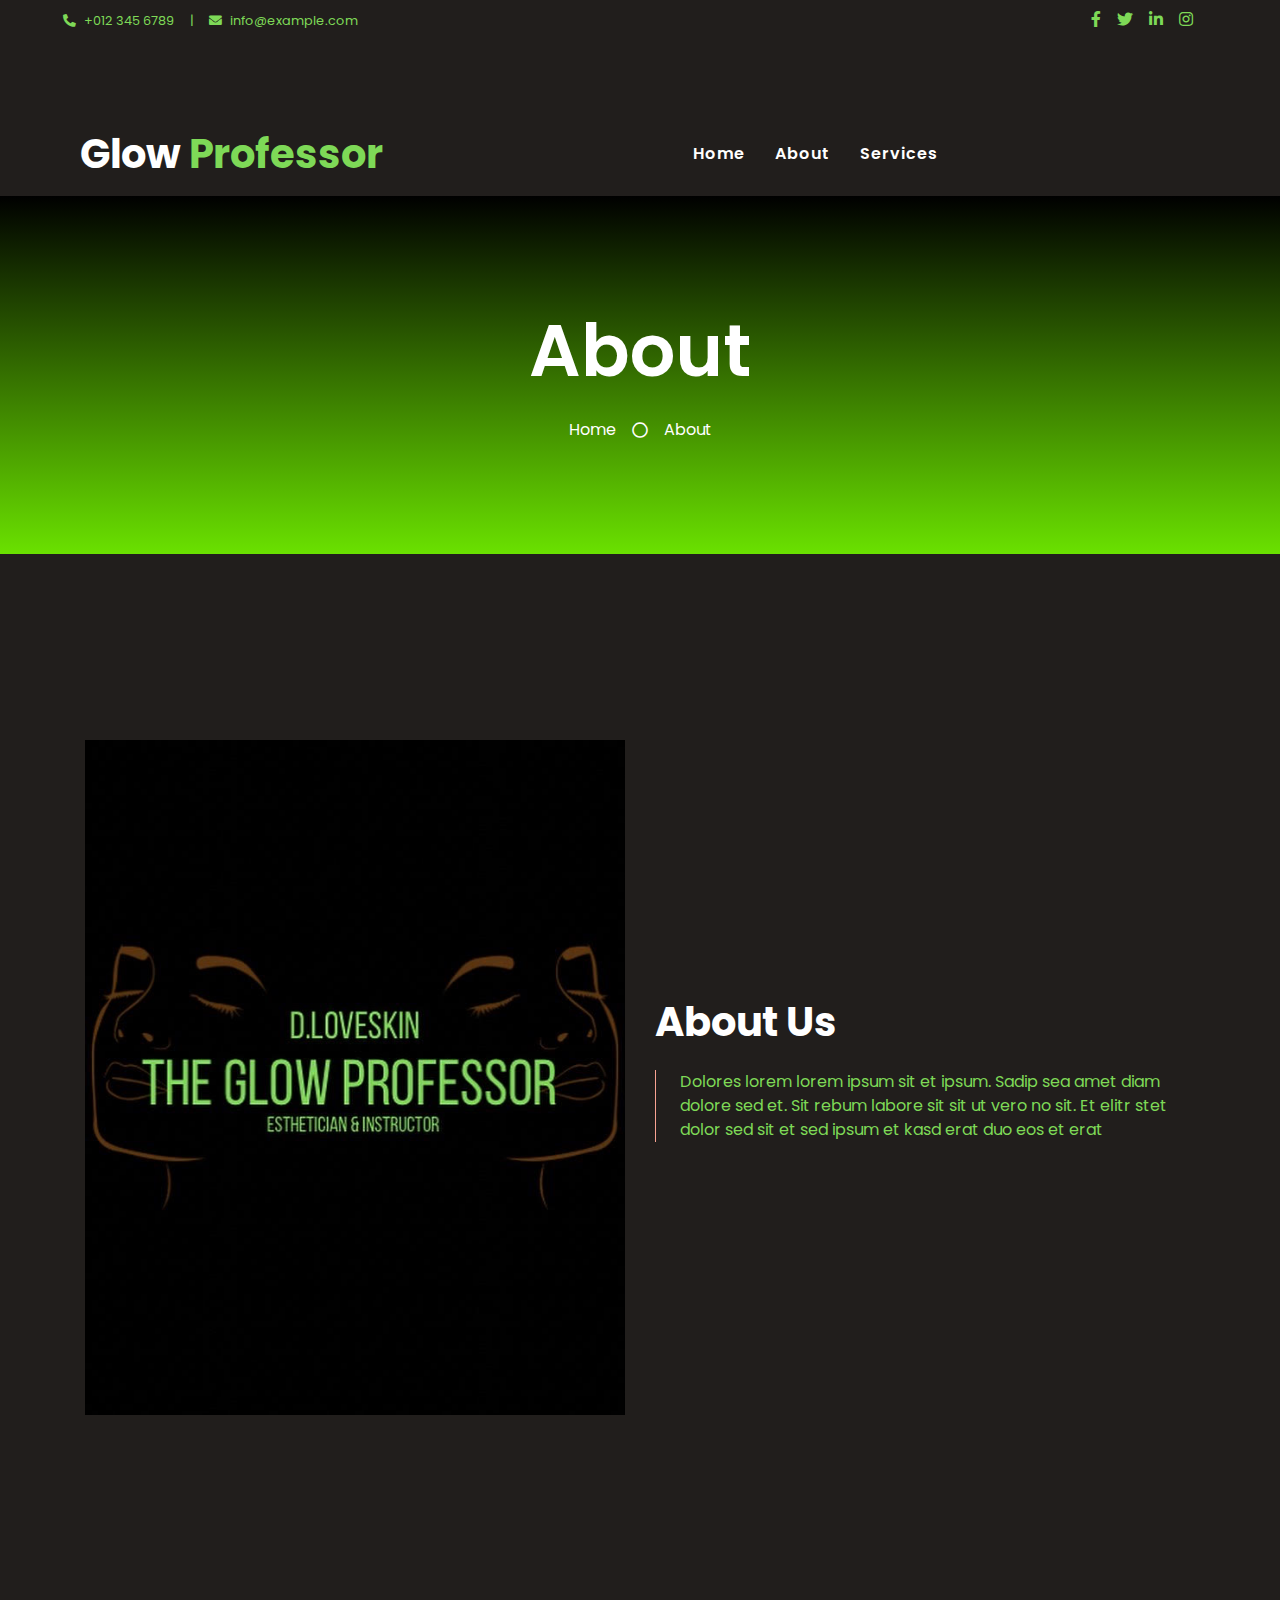
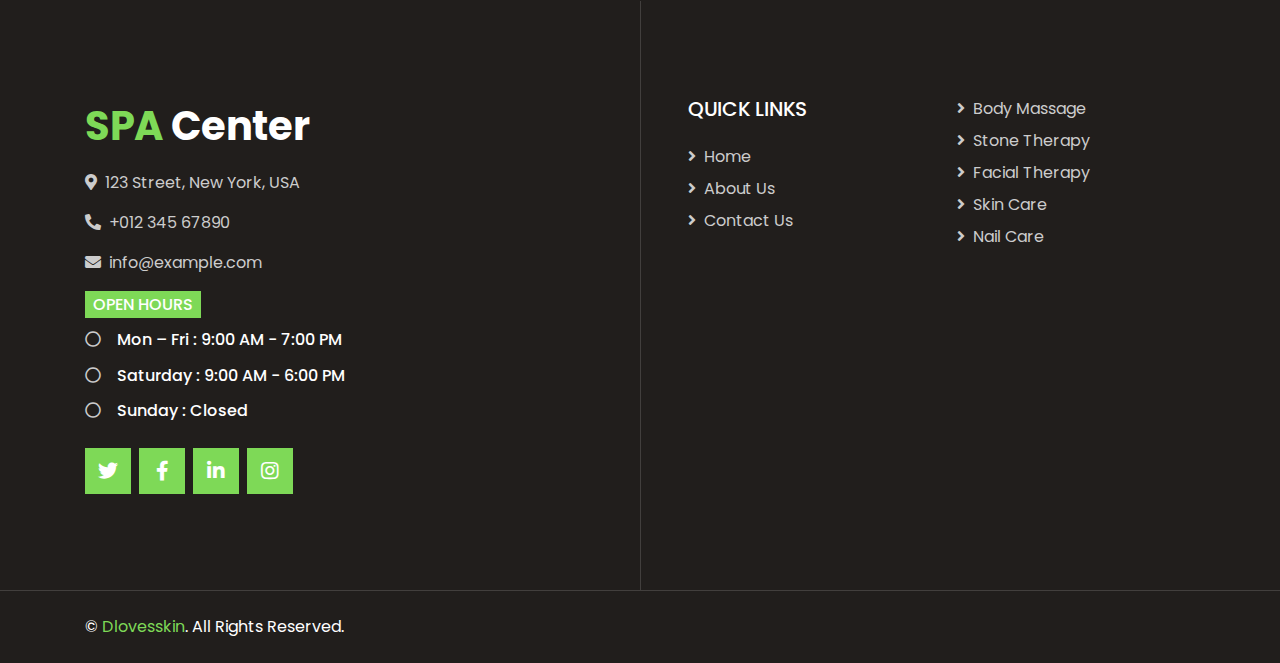
==== commit aaf0e5af: "added more styling" ====
--- a/about.html
+++ b/about.html
@@ -58,34 +58,30 @@
     <!-- Topbar End -->
 
 
-    <!-- Navbar Start -->
-    <div class="container-fluid p-0">
-        <nav class="navbar navbar-expand-lg bg-white navbar-light py-3 py-lg-0 px-lg-5">
-            <a href="index.html" class="navbar-brand ml-lg-3">
-                <h1 class="m-0 text-primary"><span class="text-dark">Glow</span> Professor</h1>
-            </a>
-            <button type="button" class="navbar-toggler" data-toggle="collapse" data-target="#navbarCollapse">
-                <span class="navbar-toggler-icon"></span>
-            </button>
-            <div class="collapse navbar-collapse justify-content-between px-lg-3" id="navbarCollapse">
-                <div class="navbar-nav m-auto py-0">
-                    <a href="index.html" class="nav-item nav-link">Home</a>
-                    <a href="about.html" class="nav-item nav-link active">About</a>
-                    <a href="service.html" class="nav-item nav-link">Services</a>
-                    <div class="nav-item dropdown">
-                        <a href="#" class="nav-link dropdown-toggle" data-toggle="dropdown">Pages</a>
-                        <div class="dropdown-menu rounded-0 m-0">
-                            <a href="appointment.html" class="dropdown-item">Appointment</a>
-                            <a href="opening.html" class="dropdown-item">Open Hours</a>
-                        </div>
+<!-- Navbar Start -->
+<div class="container-fluid p-0">
+    <nav class="navbar navbar-expand-lg bg-white navbar-light py-3 py-lg-0 px-lg-5">
+        <a href="index.html" class="navbar-brand ml-lg-3">
+            <h1 class="m-0 text-primary"><span class="text-dark">Glow</span> Professor</h1>
+        </a>
+        <button type="button" class="navbar-toggler" data-toggle="collapse" data-target="#navbarCollapse">
+            <span class="navbar-toggler-icon"></span>
+        </button>
+        <div class="collapse navbar-collapse justify-content-between px-lg-3" id="navbarCollapse">
+            <div class="navbar-nav m-auto py-0">
+                <a href="index.html" class="nav-item nav-link active">Home</a>
+                <a href="about.html" class="nav-item nav-link">About</a>
+                <a href="service.html" class="nav-item nav-link">Services</a>
+                
+                <div class="nav-item dropdown">
+
                     </div>
-                    <a href="contact.html" class="nav-item nav-link">Contact</a>
-                </div>
-                <a href="" class="btn btn-primary d-none d-lg-block">Book Now</a>
-            </div>
-        </nav>
-    </div>
-    <!-- Navbar End -->
+                </div>
+                
+
+    </nav>
+</div>
+<!-- Navbar End -->
 
 
     <!-- Header Start -->
@@ -119,8 +115,8 @@
     <!-- About End -->
 
 
-     <!-- Footer Start -->
-     <div class="footer container-fluid position-relative bg-dark py-5" style="margin-top: 90px;">
+      <!-- Footer Start -->
+      <div class="footer container-fluid position-relative bg-dark py-5" style="margin-top: 90px;">
         <div class="container pt-5">
             <div class="row">
                 <div class="col-lg-6 pr-lg-5 mb-5">
@@ -162,14 +158,6 @@
                                 <a class="text-white-50" href="#"><i class="fa fa-angle-right mr-2"></i>Nail Care</a>
                             </div>
                         </div>
-                        <div class="col-sm-12 mb-5">
-                            <h5 class="text-white text-uppercase mb-4">Newsletter</h5>
-                            <div class="w-100">
-                                <div class="input-group">
-                                    <input type="text" class="form-control border-light" style="padding: 30px;" placeholder="Your Email Address">
-                                    <div class="input-group-append">
-                                        <button class="btn btn-primary px-4">Sign Up</button>
-                                    </div>
                                 </div>
                             </div>
                         </div>
@@ -188,7 +176,6 @@
         </div>
     </div>
     <!-- Footer End -->
-
 
     <!-- Back to Top -->
     <a href="#" class="btn btn-lg btn-primary back-to-top"><i class="fa fa-angle-double-up"></i></a>
--- a/css/style.css
+++ b/css/style.css
@@ -60,7 +60,7 @@
   font-size: 1rem;
   font-weight: 400;
   line-height: 1.5;
-  color: #21e02a;
+  color: #7ED957;
   text-align: left;
   background-color: #211E1C
 
@@ -134,7 +134,7 @@
 }
 
 a:hover {
-  color:#7ED957;
+  color:#ffffff;
   text-decoration: underline;
 }
 
@@ -3904,7 +3904,7 @@
 }
 
 .navbar-brand:hover, .navbar-brand:focus {
-  text-decoration: none;
+  text-decoration: #7ED957;
 }
 
 .navbar-nav {
@@ -6030,7 +6030,7 @@
 }
 
 .bg-light {
-  background-color: #FFFFFF !important;
+  background-color: #211E1C !important;
 }
 
 a.bg-light:hover, a.bg-light:focus,
@@ -6050,7 +6050,7 @@
 }
 
 .bg-white {
-  background-color: #fff !important;
+  background-color: #211E1C !important;
 }
 
 .bg-transparent {
@@ -7321,7 +7321,7 @@
 }
 
 .text-dark {
-  color: #211E1C !important;
+  color: #FFFFFF !important;
 }
 
 a.text-dark:hover, a.text-dark:focus {
@@ -7530,13 +7530,13 @@
   padding: 30px 15px;
   font-weight: 600;
   letter-spacing: 1px;
-  color: #211E1C;
+  color: #FFFFFF;
   outline: none;
 }
 
 .navbar-light .navbar-nav .nav-link:hover,
 .navbar-light .navbar-nav .nav-link.active {
-  color: #F9A392;
+  color: #FFFFFF;
 }
 
 @media (max-width: 991.98px) {
